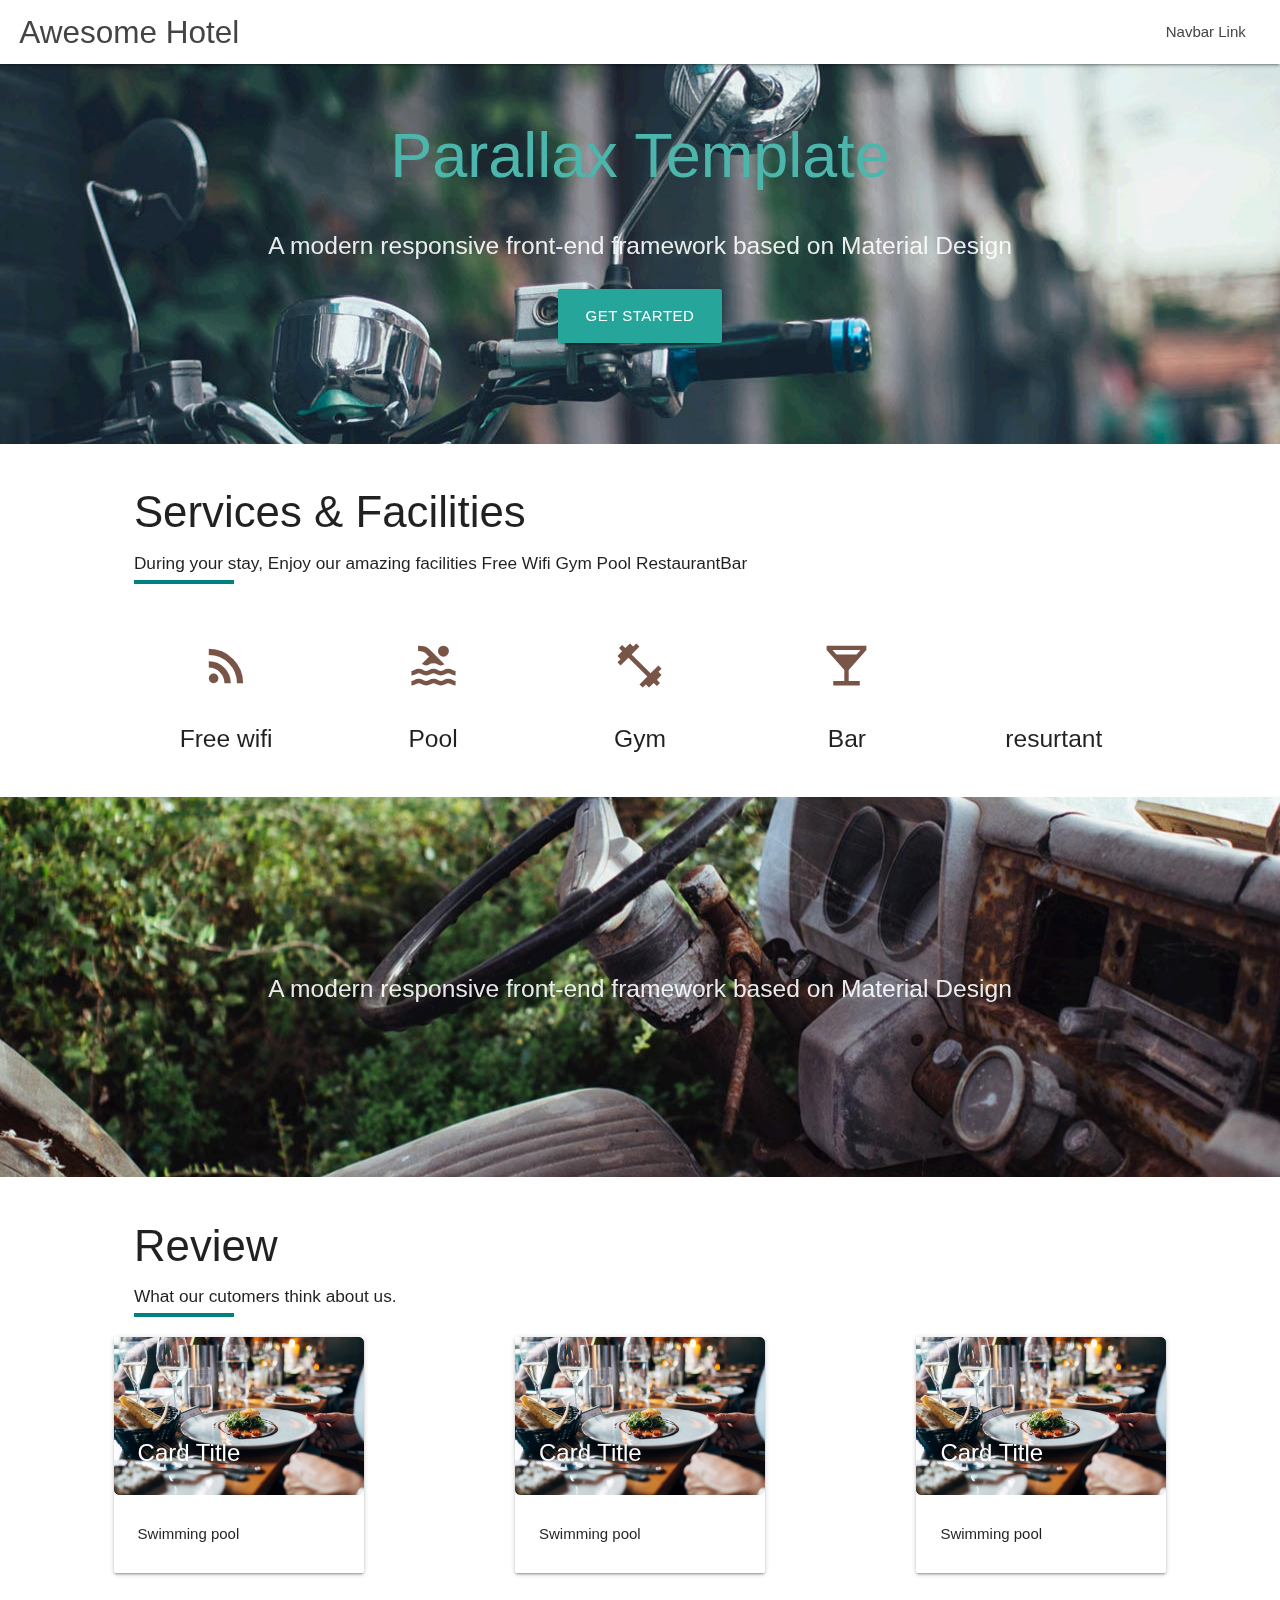
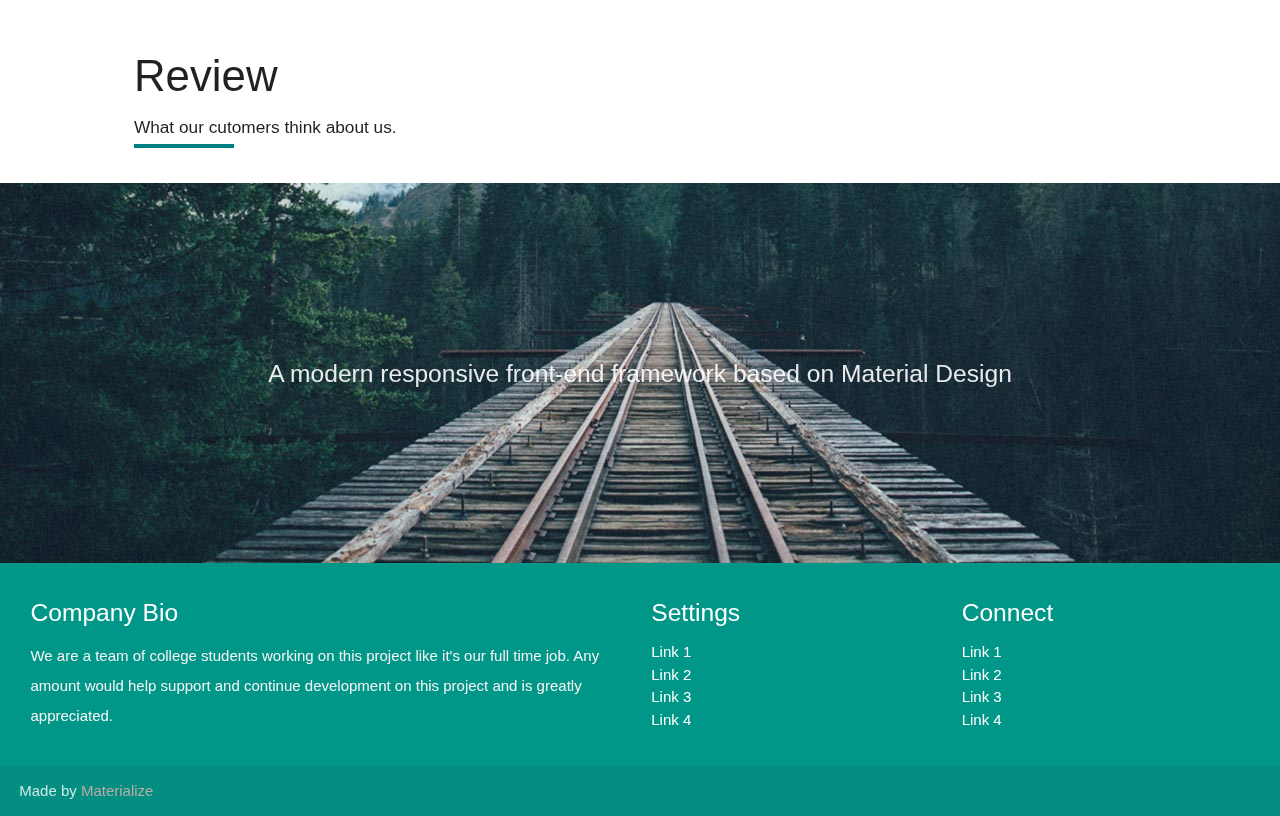
==== home.html @ dd750d25 "add files" ====
<!DOCTYPE html>
<html lang="en">
<head>
  <meta http-equiv="Content-Type" content="text/html; charset=UTF-8"/>
  <meta name="viewport" content="width=device-width, initial-scale=1"/>
  <title>Parallax Template - Materialize</title>

  <!-- CSS  -->
  <link href="https://fonts.googleapis.com/icon?family=Material+Icons" rel="stylesheet">
  <link href="css/materialize.css" type="text/css" rel="stylesheet" media="screen,projection"/>
  <link href="css/style.css" type="text/css" rel="stylesheet" media="screen,projection"/>
  <style media="screen">
    .container{
      width:97% !important;
    }
    .card{
      width:250px !important;
      margin:0px auto !important;
    }
  </style>

</head>
<body>

  <nav class="white" role="navigation">
    <div class="nav-wrapper container">
      <a id="logo-container" href="#" class="brand-logo">Awesome Hotel</a>
      <ul class="right hide-on-med-and-down">
        <li><a href="#">Navbar Link</a></li>
      </ul>

      <ul id="nav-mobile" class="sidenav">
        <li><a href="#">Navbar Link</a></li>
        <li><a href="#">home</a></li>
                    <li><a href="#">rooms</a></li>
                    <li><a href="#">services</a></li>
                    <li><a href="#">about us</a></li>
                    <li><a href="#">contact us</a></li>
                    <li><a href="#">blogs</a></li>
      </ul>
      <a href="#" data-target="nav-mobile" class="sidenav-trigger"><i class="material-icons">menu</i></a>
    </div>
  </nav>


  <div id="index-banner" class="parallax-container">
    <div class="section no-pad-bot">
      <div class="container">
        <br><br>
        <h1 class="header center teal-text text-lighten-2">Parallax Template</h1>
        <div class="row center">
          <h5 class="header col s12 light">A modern responsive front-end framework based on Material Design</h5>
        </div>
        <div class="row center">
          <a href="http://materializecss.com/getting-started.html" id="download-button" class="btn-large waves-effect waves-light teal lighten-1">Get Started</a>
        </div>
        <br><br>

      </div>
    </div>
    <div class="parallax"><img src="background1.jpg" alt="Unsplashed background img 1"></div>
  </div>


  <div class="container">
    <div class="section">
      <div class="row">
        <div class="col s1"></div>
        <div class="col s10">
          <h3>Services & Facilities</h3>
          <h6>During your stay, Enjoy our amazing facilities Free Wifi Gym Pool RestaurantBar</h6>
          <div class="" style="width:100px;border:2px solid teal;"></div>
        </div>
      </div>
      <!--   Icon Section   -->
      <div class="row">
        <div class="col s12 m1"></div>
        <div class="col s6 m2">
          <div class="icon-block">
            <h2 class="center brown-text"><i class="material-icons">rss_feed</i></h2>
            <h5 class="center">Free wifi</h5>

          </div>
        </div>

        <div class="col s6 m2">
          <div class="icon-block">
            <h2 class="center brown-text"><i class="material-icons">pool</i></h2>
            <h5 class="center">Pool</h5>

          </div>
        </div>

        <div class="col s6 m2">
          <div class="icon-block">
            <h2 class="center brown-text"><i class="material-icons">fitness_center</i></h2>
            <h5 class="center">Gym</h5>

          </div>
        </div>

        <div class="col s6 m2">
          <div class="icon-block">
            <h2 class="center brown-text"><i class="material-icons">local_bar</i></h2>
            <h5 class="center">Bar</h5>

          </div>
        </div>

        <div class="col s12 m2">
          <div class="icon-block">
            <h2 class="center brown-text"><i class="material-icons">fastfood</i></h2>
            <h5 class="center">resurtant</h5>

          </div>
        </div>

    </div>
  </div>
  </div>


  <div class="parallax-container valign-wrapper">
    <div class="section no-pad-bot">
      <div class="container">
        <div class="row center">
          <h5 class="header col s12 light">A modern responsive front-end framework based on Material Design</h5>
        </div>
      </div>
    </div>
    <div class="parallax"><img src="background2.jpg" alt="Unsplashed background img 2"></div>
  </div>

  <div class="container">
    <div class="section">
      <div class="row">
        <div class="col s1"></div>
        <div class="col s10">
          <h3>Review</h3>
          <h6>What our cutomers think about us.</h6>
          <div class="" style="width:100px;border:2px solid teal;"></div>
        </div>
      </div>
      <div class="row container">
        <div class="col s12 m4">
          <div class="card">
            <div class="card-image">
              <img src="Rectangle 44 (1).png">
              <span class="card-title">Card Title</span>
            </div>
            <div class="card-content">
              <p>Swimming pool</p>
            </div>

          </div>
        </div>
        <div class="col s12 m4">
          <div class="card">
            <div class="card-image">
              <img src="Rectangle 44 (1).png">
              <span class="card-title">Card Title</span>
            </div>
            <div class="card-content">
              <p>Swimming pool</p>
            </div>

          </div>
        </div>
        <div class="col s12 m4">
          <div class="card">
            <div class="card-image">
              <img src="Rectangle 44 (1).png">
              <span class="card-title">Card Title</span>
            </div>
            <div class="card-content">
              <p>Swimming pool</p>
            </div>

          </div>
        </div>
      </div>

    </div>
  </div>

  <div class="container">
    <div class="section">
      <div class="row">
        <div class="col s1"></div>
        <div class="col s10">
          <h3>Review</h3>
          <h6>What our cutomers think about us.</h6>
          <div class="" style="width:100px;border:2px solid teal;"></div>
        </div>
      </div>


    </div>
  </div>


  <div class="parallax-container valign-wrapper">
    <div class="section no-pad-bot">
      <div class="container">
        <div class="row center">
          <h5 class="header col s12 light">A modern responsive front-end framework based on Material Design</h5>
        </div>
      </div>
    </div>
    <div class="parallax"><img src="background3.jpg" alt="Unsplashed background img 3"></div>
  </div>

  <footer class="page-footer teal">
    <div class="container"  >
      <div class="row">
        <div class="col l6 s12">
          <h5 class="white-text">Company Bio</h5>
          <p class="grey-text text-lighten-4">We are a team of college students working on this project like it's our full time job. Any amount would help support and continue development on this project and is greatly appreciated.</p>


        </div>
        <div class="col l3 s12">
          <h5 class="white-text">Settings</h5>
          <ul>
            <li><a class="white-text" href="#!">Link 1</a></li>
            <li><a class="white-text" href="#!">Link 2</a></li>
            <li><a class="white-text" href="#!">Link 3</a></li>
            <li><a class="white-text" href="#!">Link 4</a></li>
          </ul>
        </div>
        <div class="col l3 s12">
          <h5 class="white-text">Connect</h5>
          <ul>
            <li><a class="white-text" href="#!">Link 1</a></li>
            <li><a class="white-text" href="#!">Link 2</a></li>
            <li><a class="white-text" href="#!">Link 3</a></li>
            <li><a class="white-text" href="#!">Link 4</a></li>
          </ul>
        </div>
      </div>
    </div>
    <div class="footer-copyright">
      <div class="container">
      Made by <a class="brown-text text-lighten-3" href="http://materializecss.com">Materialize</a>
      </div>
    </div>
  </footer>


  <!--  Scripts-->
  <script src="https://code.jquery.com/jquery-2.1.1.min.js"></script>
  <script src="js/materialize.js"></script>
  <script src="js/init.js"></script>

  </body>
</html>
---- css/style.css ----
/* Custom Stylesheet */
/**
 * Use this file to override Materialize files so you can update
 * the core Materialize files in the future
 *
 * Made By MaterializeCSS.com
 */
/*!
 * Font Awesome Free 5.13.0 by @fontawesome - https://fontawesome.com
 * License - https://fontawesome.com/license/free (Icons: CC BY 4.0, Fonts: SIL OFL 1.1, Code: MIT License)
 */
 .clearFloat {
  margin: auto;
  max-width: 800px;
}
.header-img {
  margin: auto;
  max-width: 600px;
}


.fa,
.fas,
.far,
.fal,
.fad,
.fab {
  -moz-osx-font-smoothing: grayscale;
  -webkit-font-smoothing: antialiased;
  display: inline-block;
  font-style: normal;
  font-variant: normal;
  text-rendering: auto;
  line-height: 1; }

.fa-lg {
  font-size: 1.33333em;
  line-height: 0.75em;
  vertical-align: -.0667em; }

.fa-xs {
  font-size: .75em; }

.fa-sm {
  font-size: .875em; }

.fa-1x {
  font-size: 1em; }

.fa-2x {
  font-size: 2em; }

.fa-3x {
  font-size: 3em; }

.fa-4x {
  font-size: 4em; }

.fa-5x {
  font-size: 5em; }

.fa-6x {
  font-size: 6em; }

.fa-7x {
  font-size: 7em; }

.fa-8x {
  font-size: 8em; }

.fa-9x {
  font-size: 9em; }

.fa-10x {
  font-size: 10em; }

.fa-fw {
  text-align: center;
  width: 1.25em; }

.fa-ul {
  list-style-type: none;
  margin-left: 2.5em;
  padding-left: 0; }
  .fa-ul > li {
    position: relative; }

.fa-li {
  left: -2em;
  position: absolute;
  text-align: center;
  width: 2em;
  line-height: inherit; }

.fa-border {
  border: solid 0.08em #eee;
  border-radius: .1em;
  padding: .2em .25em .15em; }

.fa-pull-left {
  float: left; }

.fa-pull-right {
  float: right; }

.fa.fa-pull-left,
.fas.fa-pull-left,
.far.fa-pull-left,
.fal.fa-pull-left,
.fab.fa-pull-left {
  margin-right: .3em; }

.fa.fa-pull-right,
.fas.fa-pull-right,
.far.fa-pull-right,
.fal.fa-pull-right,
.fab.fa-pull-right {
  margin-left: .3em; }

.fa-spin {
  -webkit-animation: fa-spin 2s infinite linear;
          animation: fa-spin 2s infinite linear; }

.fa-pulse {
  -webkit-animation: fa-spin 1s infinite steps(8);
          animation: fa-spin 1s infinite steps(8); }

@-webkit-keyframes fa-spin {
  0% {
    -webkit-transform: rotate(0deg);
            transform: rotate(0deg); }
  100% {
    -webkit-transform: rotate(360deg);
            transform: rotate(360deg); } }

@keyframes fa-spin {
  0% {
    -webkit-transform: rotate(0deg);
            transform: rotate(0deg); }
  100% {
    -webkit-transform: rotate(360deg);
            transform: rotate(360deg); } }

.fa-rotate-90 {
  -ms-filter: "progid:DXImageTransform.Microsoft.BasicImage(rotation=1)";
  -webkit-transform: rotate(90deg);
          transform: rotate(90deg); }

.fa-rotate-180 {
  -ms-filter: "progid:DXImageTransform.Microsoft.BasicImage(rotation=2)";
  -webkit-transform: rotate(180deg);
          transform: rotate(180deg); }

.fa-rotate-270 {
  -ms-filter: "progid:DXImageTransform.Microsoft.BasicImage(rotation=3)";
  -webkit-transform: rotate(270deg);
          transform: rotate(270deg); }

.fa-flip-horizontal {
  -ms-filter: "progid:DXImageTransform.Microsoft.BasicImage(rotation=0, mirror=1)";
  -webkit-transform: scale(-1, 1);
          transform: scale(-1, 1); }

.fa-flip-vertical {
  -ms-filter: "progid:DXImageTransform.Microsoft.BasicImage(rotation=2, mirror=1)";
  -webkit-transform: scale(1, -1);
          transform: scale(1, -1); }

.fa-flip-both, .fa-flip-horizontal.fa-flip-vertical {
  -ms-filter: "progid:DXImageTransform.Microsoft.BasicImage(rotation=2, mirror=1)";
  -webkit-transform: scale(-1, -1);
          transform: scale(-1, -1); }

:root .fa-rotate-90,
:root .fa-rotate-180,
:root .fa-rotate-270,
:root .fa-flip-horizontal,
:root .fa-flip-vertical,
:root .fa-flip-both {
  -webkit-filter: none;
          filter: none; }

.fa-stack {
  display: inline-block;
  height: 2em;
  line-height: 2em;
  position: relative;
  vertical-align: middle;
  width: 2.5em; }

.fa-stack-1x,
.fa-stack-2x {
  left: 0;
  position: absolute;
  text-align: center;
  width: 100%; }

.fa-stack-1x {
  line-height: inherit; }

.fa-stack-2x {
  font-size: 2em; }

.fa-inverse {
  color: #fff; }

/* Font Awesome uses the Unicode Private Use Area (PUA) to ensure screen
readers do not read off random characters that represent icons */
.fa-500px:before {
  content: "\f26e"; }

.fa-accessible-icon:before {
  content: "\f368"; }

.fa-accusoft:before {
  content: "\f369"; }

.fa-acquisitions-incorporated:before {
  content: "\f6af"; }

.fa-ad:before {
  content: "\f641"; }

.fa-address-book:before {
  content: "\f2b9"; }

.fa-address-card:before {
  content: "\f2bb"; }

.fa-adjust:before {
  content: "\f042"; }

.fa-adn:before {
  content: "\f170"; }

.fa-adobe:before {
  content: "\f778"; }

.fa-adversal:before {
  content: "\f36a"; }

.fa-affiliatetheme:before {
  content: "\f36b"; }

.fa-air-freshener:before {
  content: "\f5d0"; }

.fa-airbnb:before {
  content: "\f834"; }

.fa-algolia:before {
  content: "\f36c"; }

.fa-align-center:before {
  content: "\f037"; }

.fa-align-justify:before {
  content: "\f039"; }

.fa-align-left:before {
  content: "\f036"; }

.fa-align-right:before {
  content: "\f038"; }

.fa-alipay:before {
  content: "\f642"; }

.fa-allergies:before {
  content: "\f461"; }

.fa-amazon:before {
  content: "\f270"; }

.fa-amazon-pay:before {
  content: "\f42c"; }

.fa-ambulance:before {
  content: "\f0f9"; }

.fa-american-sign-language-interpreting:before {
  content: "\f2a3"; }

.fa-amilia:before {
  content: "\f36d"; }

.fa-anchor:before {
  content: "\f13d"; }

.fa-android:before {
  content: "\f17b"; }

.fa-angellist:before {
  content: "\f209"; }

.fa-angle-double-down:before {
  content: "\f103"; }

.fa-angle-double-left:before {
  content: "\f100"; }

.fa-angle-double-right:before {
  content: "\f101"; }

.fa-angle-double-up:before {
  content: "\f102"; }

.fa-angle-down:before {
  content: "\f107"; }

.fa-angle-left:before {
  content: "\f104"; }

.fa-angle-right:before {
  content: "\f105"; }

.fa-angle-up:before {
  content: "\f106"; }

.fa-angry:before {
  content: "\f556"; }

.fa-angrycreative:before {
  content: "\f36e"; }

.fa-angular:before {
  content: "\f420"; }

.fa-ankh:before {
  content: "\f644"; }

.fa-app-store:before {
  content: "\f36f"; }

.fa-app-store-ios:before {
  content: "\f370"; }

.fa-apper:before {
  content: "\f371"; }

.fa-apple:before {
  content: "\f179"; }

.fa-apple-alt:before {
  content: "\f5d1"; }

.fa-apple-pay:before {
  content: "\f415"; }

.fa-archive:before {
  content: "\f187"; }

.fa-archway:before {
  content: "\f557"; }

.fa-arrow-alt-circle-down:before {
  content: "\f358"; }

.fa-arrow-alt-circle-left:before {
  content: "\f359"; }

.fa-arrow-alt-circle-right:before {
  content: "\f35a"; }

.fa-arrow-alt-circle-up:before {
  content: "\f35b"; }

.fa-arrow-circle-down:before {
  content: "\f0ab"; }

.fa-arrow-circle-left:before {
  content: "\f0a8"; }

.fa-arrow-circle-right:before {
  content: "\f0a9"; }

.fa-arrow-circle-up:before {
  content: "\f0aa"; }

.fa-arrow-down:before {
  content: "\f063"; }

.fa-arrow-left:before {
  content: "\f060"; }

.fa-arrow-right:before {
  content: "\f061"; }

.fa-arrow-up:before {
  content: "\f062"; }

.fa-arrows-alt:before {
  content: "\f0b2"; }

.fa-arrows-alt-h:before {
  content: "\f337"; }

.fa-arrows-alt-v:before {
  content: "\f338"; }

.fa-artstation:before {
  content: "\f77a"; }

.fa-assistive-listening-systems:before {
  content: "\f2a2"; }

.fa-asterisk:before {
  content: "\f069"; }

.fa-asymmetrik:before {
  content: "\f372"; }

.fa-at:before {
  content: "\f1fa"; }

.fa-atlas:before {
  content: "\f558"; }

.fa-atlassian:before {
  content: "\f77b"; }

.fa-atom:before {
  content: "\f5d2"; }

.fa-audible:before {
  content: "\f373"; }

.fa-audio-description:before {
  content: "\f29e"; }

.fa-autoprefixer:before {
  content: "\f41c"; }

.fa-avianex:before {
  content: "\f374"; }

.fa-aviato:before {
  content: "\f421"; }

.fa-award:before {
  content: "\f559"; }

.fa-aws:before {
  content: "\f375"; }

.fa-baby:before {
  content: "\f77c"; }

.fa-baby-carriage:before {
  content: "\f77d"; }

.fa-backspace:before {
  content: "\f55a"; }

.fa-backward:before {
  content: "\f04a"; }

.fa-bacon:before {
  content: "\f7e5"; }

.fa-bahai:before {
  content: "\f666"; }

.fa-balance-scale:before {
  content: "\f24e"; }

.fa-balance-scale-left:before {
  content: "\f515"; }

.fa-balance-scale-right:before {
  content: "\f516"; }

.fa-ban:before {
  content: "\f05e"; }

.fa-band-aid:before {
  content: "\f462"; }

.fa-bandcamp:before {
  content: "\f2d5"; }

.fa-barcode:before {
  content: "\f02a"; }

.fa-bars:before {
  content: "\f0c9"; }

.fa-baseball-ball:before {
  content: "\f433"; }

.fa-basketball-ball:before {
  content: "\f434"; }

.fa-bath:before {
  content: "\f2cd"; }

.fa-battery-empty:before {
  content: "\f244"; }

.fa-battery-full:before {
  content: "\f240"; }

.fa-battery-half:before {
  content: "\f242"; }

.fa-battery-quarter:before {
  content: "\f243"; }

.fa-battery-three-quarters:before {
  content: "\f241"; }

.fa-battle-net:before {
  content: "\f835"; }

.fa-bed:before {
  content: "\f236"; }

.fa-beer:before {
  content: "\f0fc"; }

.fa-behance:before {
  content: "\f1b4"; }

.fa-behance-square:before {
  content: "\f1b5"; }

.fa-bell:before {
  content: "\f0f3"; }

.fa-bell-slash:before {
  content: "\f1f6"; }

.fa-bezier-curve:before {
  content: "\f55b"; }

.fa-bible:before {
  content: "\f647"; }

.fa-bicycle:before {
  content: "\f206"; }

.fa-biking:before {
  content: "\f84a"; }

.fa-bimobject:before {
  content: "\f378"; }

.fa-binoculars:before {
  content: "\f1e5"; }

.fa-biohazard:before {
  content: "\f780"; }

.fa-birthday-cake:before {
  content: "\f1fd"; }

.fa-bitbucket:before {
  content: "\f171"; }

.fa-bitcoin:before {
  content: "\f379"; }

.fa-bity:before {
  content: "\f37a"; }

.fa-black-tie:before {
  content: "\f27e"; }

.fa-blackberry:before {
  content: "\f37b"; }

.fa-blender:before {
  content: "\f517"; }

.fa-blender-phone:before {
  content: "\f6b6"; }

.fa-blind:before {
  content: "\f29d"; }

.fa-blog:before {
  content: "\f781"; }

.fa-blogger:before {
  content: "\f37c"; }

.fa-blogger-b:before {
  content: "\f37d"; }

.fa-bluetooth:before {
  content: "\f293"; }

.fa-bluetooth-b:before {
  content: "\f294"; }

.fa-bold:before {
  content: "\f032"; }

.fa-bolt:before {
  content: "\f0e7"; }

.fa-bomb:before {
  content: "\f1e2"; }

.fa-bone:before {
  content: "\f5d7"; }

.fa-bong:before {
  content: "\f55c"; }

.fa-book:before {
  content: "\f02d"; }

.fa-book-dead:before {
  content: "\f6b7"; }

.fa-book-medical:before {
  content: "\f7e6"; }

.fa-book-open:before {
  content: "\f518"; }

.fa-book-reader:before {
  content: "\f5da"; }

.fa-bookmark:before {
  content: "\f02e"; }

.fa-bootstrap:before {
  content: "\f836"; }

.fa-border-all:before {
  content: "\f84c"; }

.fa-border-none:before {
  content: "\f850"; }

.fa-border-style:before {
  content: "\f853"; }

.fa-bowling-ball:before {
  content: "\f436"; }

.fa-box:before {
  content: "\f466"; }

.fa-box-open:before {
  content: "\f49e"; }

.fa-box-tissue:before {
  content: "\f95b"; }

.fa-boxes:before {
  content: "\f468"; }

.fa-braille:before {
  content: "\f2a1"; }

.fa-brain:before {
  content: "\f5dc"; }

.fa-bread-slice:before {
  content: "\f7ec"; }

.fa-briefcase:before {
  content: "\f0b1"; }

.fa-briefcase-medical:before {
  content: "\f469"; }

.fa-broadcast-tower:before {
  content: "\f519"; }

.fa-broom:before {
  content: "\f51a"; }

.fa-brush:before {
  content: "\f55d"; }

.fa-btc:before {
  content: "\f15a"; }

.fa-buffer:before {
  content: "\f837"; }

.fa-bug:before {
  content: "\f188"; }

.fa-building:before {
  content: "\f1ad"; }

.fa-bullhorn:before {
  content: "\f0a1"; }

.fa-bullseye:before {
  content: "\f140"; }

.fa-burn:before {
  content: "\f46a"; }

.fa-buromobelexperte:before {
  content: "\f37f"; }

.fa-bus:before {
  content: "\f207"; }

.fa-bus-alt:before {
  content: "\f55e"; }

.fa-business-time:before {
  content: "\f64a"; }

.fa-buy-n-large:before {
  content: "\f8a6"; }

.fa-buysellads:before {
  content: "\f20d"; }

.fa-calculator:before {
  content: "\f1ec"; }

.fa-calendar:before {
  content: "\f133"; }

.fa-calendar-alt:before {
  content: "\f073"; }

.fa-calendar-check:before {
  content: "\f274"; }

.fa-calendar-day:before {
  content: "\f783"; }

.fa-calendar-minus:before {
  content: "\f272"; }

.fa-calendar-plus:before {
  content: "\f271"; }

.fa-calendar-times:before {
  content: "\f273"; }

.fa-calendar-week:before {
  content: "\f784"; }

.fa-camera:before {
  content: "\f030"; }

.fa-camera-retro:before {
  content: "\f083"; }

.fa-campground:before {
  content: "\f6bb"; }

.fa-canadian-maple-leaf:before {
  content: "\f785"; }

.fa-candy-cane:before {
  content: "\f786"; }

.fa-cannabis:before {
  content: "\f55f"; }

.fa-capsules:before {
  content: "\f46b"; }

.fa-car:before {
  content: "\f1b9"; }

.fa-car-alt:before {
  content: "\f5de"; }

.fa-car-battery:before {
  content: "\f5df"; }

.fa-car-crash:before {
  content: "\f5e1"; }

.fa-car-side:before {
  content: "\f5e4"; }

.fa-caravan:before {
  content: "\f8ff"; }

.fa-caret-down:before {
  content: "\f0d7"; }

.fa-caret-left:before {
  content: "\f0d9"; }

.fa-caret-right:before {
  content: "\f0da"; }

.fa-caret-square-down:before {
  content: "\f150"; }

.fa-caret-square-left:before {
  content: "\f191"; }

.fa-caret-square-right:before {
  content: "\f152"; }

.fa-caret-square-up:before {
  content: "\f151"; }

.fa-caret-up:before {
  content: "\f0d8"; }

.fa-carrot:before {
  content: "\f787"; }

.fa-cart-arrow-down:before {
  content: "\f218"; }

.fa-cart-plus:before {
  content: "\f217"; }

.fa-cash-register:before {
  content: "\f788"; }

.fa-cat:before {
  content: "\f6be"; }

.fa-cc-amazon-pay:before {
  content: "\f42d"; }

.fa-cc-amex:before {
  content: "\f1f3"; }

.fa-cc-apple-pay:before {
  content: "\f416"; }

.fa-cc-diners-club:before {
  content: "\f24c"; }

.fa-cc-discover:before {
  content: "\f1f2"; }

.fa-cc-jcb:before {
  content: "\f24b"; }

.fa-cc-mastercard:before {
  content: "\f1f1"; }

.fa-cc-paypal:before {
  content: "\f1f4"; }

.fa-cc-stripe:before {
  content: "\f1f5"; }

.fa-cc-visa:before {
  content: "\f1f0"; }

.fa-centercode:before {
  content: "\f380"; }

.fa-centos:before {
  content: "\f789"; }

.fa-certificate:before {
  content: "\f0a3"; }

.fa-chair:before {
  content: "\f6c0"; }

.fa-chalkboard:before {
  content: "\f51b"; }

.fa-chalkboard-teacher:before {
  content: "\f51c"; }

.fa-charging-station:before {
  content: "\f5e7"; }

.fa-chart-area:before {
  content: "\f1fe"; }

.fa-chart-bar:before {
  content: "\f080"; }

.fa-chart-line:before {
  content: "\f201"; }

.fa-chart-pie:before {
  content: "\f200"; }

.fa-check:before {
  content: "\f00c"; }

.fa-check-circle:before {
  content: "\f058"; }

.fa-check-double:before {
  content: "\f560"; }

.fa-check-square:before {
  content: "\f14a"; }

.fa-cheese:before {
  content: "\f7ef"; }

.fa-chess:before {
  content: "\f439"; }

.fa-chess-bishop:before {
  content: "\f43a"; }

.fa-chess-board:before {
  content: "\f43c"; }

.fa-chess-king:before {
  content: "\f43f"; }

.fa-chess-knight:before {
  content: "\f441"; }

.fa-chess-pawn:before {
  content: "\f443"; }

.fa-chess-queen:before {
  content: "\f445"; }

.fa-chess-rook:before {
  content: "\f447"; }

.fa-chevron-circle-down:before {
  content: "\f13a"; }

.fa-chevron-circle-left:before {
  content: "\f137"; }

.fa-chevron-circle-right:before {
  content: "\f138"; }

.fa-chevron-circle-up:before {
  content: "\f139"; }

.fa-chevron-down:before {
  content: "\f078"; }

.fa-chevron-left:before {
  content: "\f053"; }

.fa-chevron-right:before {
  content: "\f054"; }

.fa-chevron-up:before {
  content: "\f077"; }

.fa-child:before {
  content: "\f1ae"; }

.fa-chrome:before {
  content: "\f268"; }

.fa-chromecast:before {
  content: "\f838"; }

.fa-church:before {
  content: "\f51d"; }

.fa-circle:before {
  content: "\f111"; }

.fa-circle-notch:before {
  content: "\f1ce"; }

.fa-city:before {
  content: "\f64f"; }

.fa-clinic-medical:before {
  content: "\f7f2"; }

.fa-clipboard:before {
  content: "\f328"; }

.fa-clipboard-check:before {
  content: "\f46c"; }

.fa-clipboard-list:before {
  content: "\f46d"; }

.fa-clock:before {
  content: "\f017"; }

.fa-clone:before {
  content: "\f24d"; }

.fa-closed-captioning:before {
  content: "\f20a"; }

.fa-cloud:before {
  content: "\f0c2"; }

.fa-cloud-download-alt:before {
  content: "\f381"; }

.fa-cloud-meatball:before {
  content: "\f73b"; }

.fa-cloud-moon:before {
  content: "\f6c3"; }

.fa-cloud-moon-rain:before {
  content: "\f73c"; }

.fa-cloud-rain:before {
  content: "\f73d"; }

.fa-cloud-showers-heavy:before {
  content: "\f740"; }

.fa-cloud-sun:before {
  content: "\f6c4"; }

.fa-cloud-sun-rain:before {
  content: "\f743"; }

.fa-cloud-upload-alt:before {
  content: "\f382"; }

.fa-cloudscale:before {
  content: "\f383"; }

.fa-cloudsmith:before {
  content: "\f384"; }

.fa-cloudversify:before {
  content: "\f385"; }

.fa-cocktail:before {
  content: "\f561"; }

.fa-code:before {
  content: "\f121"; }

.fa-code-branch:before {
  content: "\f126"; }

.fa-codepen:before {
  content: "\f1cb"; }

.fa-codiepie:before {
  content: "\f284"; }

.fa-coffee:before {
  content: "\f0f4"; }

.fa-cog:before {
  content: "\f013"; }

.fa-cogs:before {
  content: "\f085"; }

.fa-coins:before {
  content: "\f51e"; }

.fa-columns:before {
  content: "\f0db"; }

.fa-comment:before {
  content: "\f075"; }

.fa-comment-alt:before {
  content: "\f27a"; }

.fa-comment-dollar:before {
  content: "\f651"; }

.fa-comment-dots:before {
  content: "\f4ad"; }

.fa-comment-medical:before {
  content: "\f7f5"; }

.fa-comment-slash:before {
  content: "\f4b3"; }

.fa-comments:before {
  content: "\f086"; }

.fa-comments-dollar:before {
  content: "\f653"; }

.fa-compact-disc:before {
  content: "\f51f"; }

.fa-compass:before {
  content: "\f14e"; }

.fa-compress:before {
  content: "\f066"; }

.fa-compress-alt:before {
  content: "\f422"; }

.fa-compress-arrows-alt:before {
  content: "\f78c"; }

.fa-concierge-bell:before {
  content: "\f562"; }

.fa-confluence:before {
  content: "\f78d"; }

.fa-connectdevelop:before {
  content: "\f20e"; }

.fa-contao:before {
  content: "\f26d"; }

.fa-cookie:before {
  content: "\f563"; }

.fa-cookie-bite:before {
  content: "\f564"; }

.fa-copy:before {
  content: "\f0c5"; }

.fa-copyright:before {
  content: "\f1f9"; }

.fa-cotton-bureau:before {
  content: "\f89e"; }

.fa-couch:before {
  content: "\f4b8"; }

.fa-cpanel:before {
  content: "\f388"; }

.fa-creative-commons:before {
  content: "\f25e"; }

.fa-creative-commons-by:before {
  content: "\f4e7"; }

.fa-creative-commons-nc:before {
  content: "\f4e8"; }

.fa-creative-commons-nc-eu:before {
  content: "\f4e9"; }

.fa-creative-commons-nc-jp:before {
  content: "\f4ea"; }

.fa-creative-commons-nd:before {
  content: "\f4eb"; }

.fa-creative-commons-pd:before {
  content: "\f4ec"; }

.fa-creative-commons-pd-alt:before {
  content: "\f4ed"; }

.fa-creative-commons-remix:before {
  content: "\f4ee"; }

.fa-creative-commons-sa:before {
  content: "\f4ef"; }

.fa-creative-commons-sampling:before {
  content: "\f4f0"; }

.fa-creative-commons-sampling-plus:before {
  content: "\f4f1"; }

.fa-creative-commons-share:before {
  content: "\f4f2"; }

.fa-creative-commons-zero:before {
  content: "\f4f3"; }

.fa-credit-card:before {
  content: "\f09d"; }

.fa-critical-role:before {
  content: "\f6c9"; }

.fa-crop:before {
  content: "\f125"; }

.fa-crop-alt:before {
  content: "\f565"; }

.fa-cross:before {
  content: "\f654"; }

.fa-crosshairs:before {
  content: "\f05b"; }

.fa-crow:before {
  content: "\f520"; }

.fa-crown:before {
  content: "\f521"; }

.fa-crutch:before {
  content: "\f7f7"; }

.fa-css3:before {
  content: "\f13c"; }

.fa-css3-alt:before {
  content: "\f38b"; }

.fa-cube:before {
  content: "\f1b2"; }

.fa-cubes:before {
  content: "\f1b3"; }

.fa-cut:before {
  content: "\f0c4"; }

.fa-cuttlefish:before {
  content: "\f38c"; }

.fa-d-and-d:before {
  content: "\f38d"; }

.fa-d-and-d-beyond:before {
  content: "\f6ca"; }

.fa-dailymotion:before {
  content: "\f952"; }

.fa-dashcube:before {
  content: "\f210"; }

.fa-database:before {
  content: "\f1c0"; }

.fa-deaf:before {
  content: "\f2a4"; }

.fa-delicious:before {
  content: "\f1a5"; }

.fa-democrat:before {
  content: "\f747"; }

.fa-deploydog:before {
  content: "\f38e"; }

.fa-deskpro:before {
  content: "\f38f"; }

.fa-desktop:before {
  content: "\f108"; }

.fa-dev:before {
  content: "\f6cc"; }

.fa-deviantart:before {
  content: "\f1bd"; }

.fa-dharmachakra:before {
  content: "\f655"; }

.fa-dhl:before {
  content: "\f790"; }

.fa-diagnoses:before {
  content: "\f470"; }

.fa-diaspora:before {
  content: "\f791"; }

.fa-dice:before {
  content: "\f522"; }

.fa-dice-d20:before {
  content: "\f6cf"; }

.fa-dice-d6:before {
  content: "\f6d1"; }

.fa-dice-five:before {
  content: "\f523"; }

.fa-dice-four:before {
  content: "\f524"; }

.fa-dice-one:before {
  content: "\f525"; }

.fa-dice-six:before {
  content: "\f526"; }

.fa-dice-three:before {
  content: "\f527"; }

.fa-dice-two:before {
  content: "\f528"; }

.fa-digg:before {
  content: "\f1a6"; }

.fa-digital-ocean:before {
  content: "\f391"; }

.fa-digital-tachograph:before {
  content: "\f566"; }

.fa-directions:before {
  content: "\f5eb"; }

.fa-discord:before {
  content: "\f392"; }

.fa-discourse:before {
  content: "\f393"; }

.fa-disease:before {
  content: "\f7fa"; }

.fa-divide:before {
  content: "\f529"; }

.fa-dizzy:before {
  content: "\f567"; }

.fa-dna:before {
  content: "\f471"; }

.fa-dochub:before {
  content: "\f394"; }

.fa-docker:before {
  content: "\f395"; }

.fa-dog:before {
  content: "\f6d3"; }

.fa-dollar-sign:before {
  content: "\f155"; }

.fa-dolly:before {
  content: "\f472"; }

.fa-dolly-flatbed:before {
  content: "\f474"; }

.fa-donate:before {
  content: "\f4b9"; }

.fa-door-closed:before {
  content: "\f52a"; }

.fa-door-open:before {
  content: "\f52b"; }

.fa-dot-circle:before {
  content: "\f192"; }

.fa-dove:before {
  content: "\f4ba"; }

.fa-download:before {
  content: "\f019"; }

.fa-draft2digital:before {
  content: "\f396"; }

.fa-drafting-compass:before {
  content: "\f568"; }

.fa-dragon:before {
  content: "\f6d5"; }

.fa-draw-polygon:before {
  content: "\f5ee"; }

.fa-dribbble:before {
  content: "\f17d"; }

.fa-dribbble-square:before {
  content: "\f397"; }

.fa-dropbox:before {
  content: "\f16b"; }

.fa-drum:before {
  content: "\f569"; }

.fa-drum-steelpan:before {
  content: "\f56a"; }

.fa-drumstick-bite:before {
  content: "\f6d7"; }

.fa-drupal:before {
  content: "\f1a9"; }

.fa-dumbbell:before {
  content: "\f44b"; }

.fa-dumpster:before {
  content: "\f793"; }

.fa-dumpster-fire:before {
  content: "\f794"; }

.fa-dungeon:before {
  content: "\f6d9"; }

.fa-dyalog:before {
  content: "\f399"; }

.fa-earlybirds:before {
  content: "\f39a"; }

.fa-ebay:before {
  content: "\f4f4"; }

.fa-edge:before {
  content: "\f282"; }

.fa-edit:before {
  content: "\f044"; }

.fa-egg:before {
  content: "\f7fb"; }

.fa-eject:before {
  content: "\f052"; }

.fa-elementor:before {
  content: "\f430"; }

.fa-ellipsis-h:before {
  content: "\f141"; }

.fa-ellipsis-v:before {
  content: "\f142"; }

.fa-ello:before {
  content: "\f5f1"; }

.fa-ember:before {
  content: "\f423"; }

.fa-empire:before {
  content: "\f1d1"; }

.fa-envelope:before {
  content: "\f0e0"; }

.fa-envelope-open:before {
  content: "\f2b6"; }

.fa-envelope-open-text:before {
  content: "\f658"; }

.fa-envelope-square:before {
  content: "\f199"; }

.fa-envira:before {
  content: "\f299"; }

.fa-equals:before {
  content: "\f52c"; }

.fa-eraser:before {
  content: "\f12d"; }

.fa-erlang:before {
  content: "\f39d"; }

.fa-ethereum:before {
  content: "\f42e"; }

.fa-ethernet:before {
  content: "\f796"; }

.fa-etsy:before {
  content: "\f2d7"; }

.fa-euro-sign:before {
  content: "\f153"; }

.fa-evernote:before {
  content: "\f839"; }

.fa-exchange-alt:before {
  content: "\f362"; }

.fa-exclamation:before {
  content: "\f12a"; }

.fa-exclamation-circle:before {
  content: "\f06a"; }

.fa-exclamation-triangle:before {
  content: "\f071"; }

.fa-expand:before {
  content: "\f065"; }

.fa-expand-alt:before {
  content: "\f424"; }

.fa-expand-arrows-alt:before {
  content: "\f31e"; }

.fa-expeditedssl:before {
  content: "\f23e"; }

.fa-external-link-alt:before {
  content: "\f35d"; }

.fa-external-link-square-alt:before {
  content: "\f360"; }

.fa-eye:before {
  content: "\f06e"; }

.fa-eye-dropper:before {
  content: "\f1fb"; }

.fa-eye-slash:before {
  content: "\f070"; }

.fa-facebook:before {
  content: "\f09a"; }

.fa-facebook-f:before {
  content: "\f39e"; }

.fa-facebook-messenger:before {
  content: "\f39f"; }

.fa-facebook-square:before {
  content: "\f082"; }

.fa-fan:before {
  content: "\f863"; }

.fa-fantasy-flight-games:before {
  content: "\f6dc"; }

.fa-fast-backward:before {
  content: "\f049"; }

.fa-fast-forward:before {
  content: "\f050"; }

.fa-faucet:before {
  content: "\f905"; }

.fa-fax:before {
  content: "\f1ac"; }

.fa-feather:before {
  content: "\f52d"; }

.fa-feather-alt:before {
  content: "\f56b"; }

.fa-fedex:before {
  content: "\f797"; }

.fa-fedora:before {
  content: "\f798"; }

.fa-female:before {
  content: "\f182"; }

.fa-fighter-jet:before {
  content: "\f0fb"; }

.fa-figma:before {
  content: "\f799"; }

.fa-file:before {
  content: "\f15b"; }

.fa-file-alt:before {
  content: "\f15c"; }

.fa-file-archive:before {
  content: "\f1c6"; }

.fa-file-audio:before {
  content: "\f1c7"; }

.fa-file-code:before {
  content: "\f1c9"; }

.fa-file-contract:before {
  content: "\f56c"; }

.fa-file-csv:before {
  content: "\f6dd"; }

.fa-file-download:before {
  content: "\f56d"; }

.fa-file-excel:before {
  content: "\f1c3"; }

.fa-file-export:before {
  content: "\f56e"; }

.fa-file-image:before {
  content: "\f1c5"; }

.fa-file-import:before {
  content: "\f56f"; }

.fa-file-invoice:before {
  content: "\f570"; }

.fa-file-invoice-dollar:before {
  content: "\f571"; }

.fa-file-medical:before {
  content: "\f477"; }

.fa-file-medical-alt:before {
  content: "\f478"; }

.fa-file-pdf:before {
  content: "\f1c1"; }

.fa-file-powerpoint:before {
  content: "\f1c4"; }

.fa-file-prescription:before {
  content: "\f572"; }

.fa-file-signature:before {
  content: "\f573"; }

.fa-file-upload:before {
  content: "\f574"; }

.fa-file-video:before {
  content: "\f1c8"; }

.fa-file-word:before {
  content: "\f1c2"; }

.fa-fill:before {
  content: "\f575"; }

.fa-fill-drip:before {
  content: "\f576"; }

.fa-film:before {
  content: "\f008"; }

.fa-filter:before {
  content: "\f0b0"; }

.fa-fingerprint:before {
  content: "\f577"; }

.fa-fire:before {
  content: "\f06d"; }

.fa-fire-alt:before {
  content: "\f7e4"; }

.fa-fire-extinguisher:before {
  content: "\f134"; }

.fa-firefox:before {
  content: "\f269"; }

.fa-firefox-browser:before {
  content: "\f907"; }

.fa-first-aid:before {
  content: "\f479"; }

.fa-first-order:before {
  content: "\f2b0"; }

.fa-first-order-alt:before {
  content: "\f50a"; }

.fa-firstdraft:before {
  content: "\f3a1"; }

.fa-fish:before {
  content: "\f578"; }

.fa-fist-raised:before {
  content: "\f6de"; }

.fa-flag:before {
  content: "\f024"; }

.fa-flag-checkered:before {
  content: "\f11e"; }

.fa-flag-usa:before {
  content: "\f74d"; }

.fa-flask:before {
  content: "\f0c3"; }

.fa-flickr:before {
  content: "\f16e"; }

.fa-flipboard:before {
  content: "\f44d"; }

.fa-flushed:before {
  content: "\f579"; }

.fa-fly:before {
  content: "\f417"; }

.fa-folder:before {
  content: "\f07b"; }

.fa-folder-minus:before {
  content: "\f65d"; }

.fa-folder-open:before {
  content: "\f07c"; }

.fa-folder-plus:before {
  content: "\f65e"; }

.fa-font:before {
  content: "\f031"; }

.fa-font-awesome:before {
  content: "\f2b4"; }

.fa-font-awesome-alt:before {
  content: "\f35c"; }

.fa-font-awesome-flag:before {
  content: "\f425"; }

.fa-font-awesome-logo-full:before {
  content: "\f4e6"; }

.fa-fonticons:before {
  content: "\f280"; }

.fa-fonticons-fi:before {
  content: "\f3a2"; }

.fa-football-ball:before {
  content: "\f44e"; }

.fa-fort-awesome:before {
  content: "\f286"; }

.fa-fort-awesome-alt:before {
  content: "\f3a3"; }

.fa-forumbee:before {
  content: "\f211"; }

.fa-forward:before {
  content: "\f04e"; }

.fa-foursquare:before {
  content: "\f180"; }

.fa-free-code-camp:before {
  content: "\f2c5"; }

.fa-freebsd:before {
  content: "\f3a4"; }

.fa-frog:before {
  content: "\f52e"; }

.fa-frown:before {
  content: "\f119"; }

.fa-frown-open:before {
  content: "\f57a"; }

.fa-fulcrum:before {
  content: "\f50b"; }

.fa-funnel-dollar:before {
  content: "\f662"; }

.fa-futbol:before {
  content: "\f1e3"; }

.fa-galactic-republic:before {
  content: "\f50c"; }

.fa-galactic-senate:before {
  content: "\f50d"; }

.fa-gamepad:before {
  content: "\f11b"; }

.fa-gas-pump:before {
  content: "\f52f"; }

.fa-gavel:before {
  content: "\f0e3"; }

.fa-gem:before {
  content: "\f3a5"; }

.fa-genderless:before {
  content: "\f22d"; }

.fa-get-pocket:before {
  content: "\f265"; }

.fa-gg:before {
  content: "\f260"; }

.fa-gg-circle:before {
  content: "\f261"; }

.fa-ghost:before {
  content: "\f6e2"; }

.fa-gift:before {
  content: "\f06b"; }

.fa-gifts:before {
  content: "\f79c"; }

.fa-git:before {
  content: "\f1d3"; }

.fa-git-alt:before {
  content: "\f841"; }

.fa-git-square:before {
  content: "\f1d2"; }

.fa-github:before {
  content: "\f09b"; }

.fa-github-alt:before {
  content: "\f113"; }

.fa-github-square:before {
  content: "\f092"; }

.fa-gitkraken:before {
  content: "\f3a6"; }

.fa-gitlab:before {
  content: "\f296"; }

.fa-gitter:before {
  content: "\f426"; }

.fa-glass-cheers:before {
  content: "\f79f"; }

.fa-glass-martini:before {
  content: "\f000"; }

.fa-glass-martini-alt:before {
  content: "\f57b"; }

.fa-glass-whiskey:before {
  content: "\f7a0"; }

.fa-glasses:before {
  content: "\f530"; }

.fa-glide:before {
  content: "\f2a5"; }

.fa-glide-g:before {
  content: "\f2a6"; }

.fa-globe:before {
  content: "\f0ac"; }

.fa-globe-africa:before {
  content: "\f57c"; }

.fa-globe-americas:before {
  content: "\f57d"; }

.fa-globe-asia:before {
  content: "\f57e"; }

.fa-globe-europe:before {
  content: "\f7a2"; }

.fa-gofore:before {
  content: "\f3a7"; }

.fa-golf-ball:before {
  content: "\f450"; }

.fa-goodreads:before {
  content: "\f3a8"; }

.fa-goodreads-g:before {
  content: "\f3a9"; }

.fa-google:before {
  content: "\f1a0"; }

.fa-google-drive:before {
  content: "\f3aa"; }

.fa-google-play:before {
  content: "\f3ab"; }

.fa-google-plus:before {
  content: "\f2b3"; }

.fa-google-plus-g:before {
  content: "\f0d5"; }

.fa-google-plus-square:before {
  content: "\f0d4"; }

.fa-google-wallet:before {
  content: "\f1ee"; }

.fa-gopuram:before {
  content: "\f664"; }

.fa-graduation-cap:before {
  content: "\f19d"; }

.fa-gratipay:before {
  content: "\f184"; }

.fa-grav:before {
  content: "\f2d6"; }

.fa-greater-than:before {
  content: "\f531"; }

.fa-greater-than-equal:before {
  content: "\f532"; }

.fa-grimace:before {
  content: "\f57f"; }

.fa-grin:before {
  content: "\f580"; }

.fa-grin-alt:before {
  content: "\f581"; }

.fa-grin-beam:before {
  content: "\f582"; }

.fa-grin-beam-sweat:before {
  content: "\f583"; }

.fa-grin-hearts:before {
  content: "\f584"; }

.fa-grin-squint:before {
  content: "\f585"; }

.fa-grin-squint-tears:before {
  content: "\f586"; }

.fa-grin-stars:before {
  content: "\f587"; }

.fa-grin-tears:before {
  content: "\f588"; }

.fa-grin-tongue:before {
  content: "\f589"; }

.fa-grin-tongue-squint:before {
  content: "\f58a"; }

.fa-grin-tongue-wink:before {
  content: "\f58b"; }

.fa-grin-wink:before {
  content: "\f58c"; }

.fa-grip-horizontal:before {
  content: "\f58d"; }

.fa-grip-lines:before {
  content: "\f7a4"; }

.fa-grip-lines-vertical:before {
  content: "\f7a5"; }

.fa-grip-vertical:before {
  content: "\f58e"; }

.fa-gripfire:before {
  content: "\f3ac"; }

.fa-grunt:before {
  content: "\f3ad"; }

.fa-guitar:before {
  content: "\f7a6"; }

.fa-gulp:before {
  content: "\f3ae"; }

.fa-h-square:before {
  content: "\f0fd"; }

.fa-hacker-news:before {
  content: "\f1d4"; }

.fa-hacker-news-square:before {
  content: "\f3af"; }

.fa-hackerrank:before {
  content: "\f5f7"; }

.fa-hamburger:before {
  content: "\f805"; }

.fa-hammer:before {
  content: "\f6e3"; }

.fa-hamsa:before {
  content: "\f665"; }

.fa-hand-holding:before {
  content: "\f4bd"; }

.fa-hand-holding-heart:before {
  content: "\f4be"; }

.fa-hand-holding-medical:before {
  content: "\f95c"; }

.fa-hand-holding-usd:before {
  content: "\f4c0"; }

.fa-hand-holding-water:before {
  content: "\f4c1"; }

.fa-hand-lizard:before {
  content: "\f258"; }

.fa-hand-middle-finger:before {
  content: "\f806"; }

.fa-hand-paper:before {
  content: "\f256"; }

.fa-hand-peace:before {
  content: "\f25b"; }

.fa-hand-point-down:before {
  content: "\f0a7"; }

.fa-hand-point-left:before {
  content: "\f0a5"; }

.fa-hand-point-right:before {
  content: "\f0a4"; }

.fa-hand-point-up:before {
  content: "\f0a6"; }

.fa-hand-pointer:before {
  content: "\f25a"; }

.fa-hand-rock:before {
  content: "\f255"; }

.fa-hand-scissors:before {
  content: "\f257"; }

.fa-hand-sparkles:before {
  content: "\f95d"; }

.fa-hand-spock:before {
  content: "\f259"; }

.fa-hands:before {
  content: "\f4c2"; }

.fa-hands-helping:before {
  content: "\f4c4"; }

.fa-hands-wash:before {
  content: "\f95e"; }

.fa-handshake:before {
  content: "\f2b5"; }

.fa-handshake-alt-slash:before {
  content: "\f95f"; }

.fa-handshake-slash:before {
  content: "\f960"; }

.fa-hanukiah:before {
  content: "\f6e6"; }

.fa-hard-hat:before {
  content: "\f807"; }

.fa-hashtag:before {
  content: "\f292"; }

.fa-hat-cowboy:before {
  content: "\f8c0"; }

.fa-hat-cowboy-side:before {
  content: "\f8c1"; }

.fa-hat-wizard:before {
  content: "\f6e8"; }

.fa-hdd:before {
  content: "\f0a0"; }

.fa-head-side-cough:before {
  content: "\f961"; }

.fa-head-side-cough-slash:before {
  content: "\f962"; }

.fa-head-side-mask:before {
  content: "\f963"; }

.fa-head-side-virus:before {
  content: "\f964"; }

.fa-heading:before {
  content: "\f1dc"; }

.fa-headphones:before {
  content: "\f025"; }

.fa-headphones-alt:before {
  content: "\f58f"; }

.fa-headset:before {
  content: "\f590"; }

.fa-heart:before {
  content: "\f004"; }

.fa-heart-broken:before {
  content: "\f7a9"; }

.fa-heartbeat:before {
  content: "\f21e"; }

.fa-helicopter:before {
  content: "\f533"; }

.fa-highlighter:before {
  content: "\f591"; }

.fa-hiking:before {
  content: "\f6ec"; }

.fa-hippo:before {
  content: "\f6ed"; }

.fa-hips:before {
  content: "\f452"; }

.fa-hire-a-helper:before {
  content: "\f3b0"; }

.fa-history:before {
  content: "\f1da"; }

.fa-hockey-puck:before {
  content: "\f453"; }

.fa-holly-berry:before {
  content: "\f7aa"; }

.fa-home:before {
  content: "\f015"; }

.fa-hooli:before {
  content: "\f427"; }

.fa-hornbill:before {
  content: "\f592"; }

.fa-horse:before {
  content: "\f6f0"; }

.fa-horse-head:before {
  content: "\f7ab"; }

.fa-hospital:before {
  content: "\f0f8"; }

.fa-hospital-alt:before {
  content: "\f47d"; }

.fa-hospital-symbol:before {
  content: "\f47e"; }

.fa-hospital-user:before {
  content: "\f80d"; }

.fa-hot-tub:before {
  content: "\f593"; }

.fa-hotdog:before {
  content: "\f80f"; }

.fa-hotel:before {
  content: "\f594"; }

.fa-hotjar:before {
  content: "\f3b1"; }

.fa-hourglass:before {
  content: "\f254"; }

.fa-hourglass-end:before {
  content: "\f253"; }

.fa-hourglass-half:before {
  content: "\f252"; }

.fa-hourglass-start:before {
  content: "\f251"; }

.fa-house-damage:before {
  content: "\f6f1"; }

.fa-house-user:before {
  content: "\f965"; }

.fa-houzz:before {
  content: "\f27c"; }

.fa-hryvnia:before {
  content: "\f6f2"; }

.fa-html5:before {
  content: "\f13b"; }

.fa-hubspot:before {
  content: "\f3b2"; }

.fa-i-cursor:before {
  content: "\f246"; }

.fa-ice-cream:before {
  content: "\f810"; }

.fa-icicles:before {
  content: "\f7ad"; }

.fa-icons:before {
  content: "\f86d"; }

.fa-id-badge:before {
  content: "\f2c1"; }

.fa-id-card:before {
  content: "\f2c2"; }

.fa-id-card-alt:before {
  content: "\f47f"; }

.fa-ideal:before {
  content: "\f913"; }

.fa-igloo:before {
  content: "\f7ae"; }

.fa-image:before {
  content: "\f03e"; }

.fa-images:before {
  content: "\f302"; }

.fa-imdb:before {
  content: "\f2d8"; }

.fa-inbox:before {
  content: "\f01c"; }

.fa-indent:before {
  content: "\f03c"; }

.fa-industry:before {
  content: "\f275"; }

.fa-infinity:before {
  content: "\f534"; }

.fa-info:before {
  content: "\f129"; }

.fa-info-circle:before {
  content: "\f05a"; }

.fa-instagram:before {
  content: "\f16d"; }

.fa-instagram-square:before {
  content: "\f955"; }

.fa-intercom:before {
  content: "\f7af"; }

.fa-internet-explorer:before {
  content: "\f26b"; }

.fa-invision:before {
  content: "\f7b0"; }

.fa-ioxhost:before {
  content: "\f208"; }

.fa-italic:before {
  content: "\f033"; }

.fa-itch-io:before {
  content: "\f83a"; }

.fa-itunes:before {
  content: "\f3b4"; }

.fa-itunes-note:before {
  content: "\f3b5"; }

.fa-java:before {
  content: "\f4e4"; }

.fa-jedi:before {
  content: "\f669"; }

.fa-jedi-order:before {
  content: "\f50e"; }

.fa-jenkins:before {
  content: "\f3b6"; }

.fa-jira:before {
  content: "\f7b1"; }

.fa-joget:before {
  content: "\f3b7"; }

.fa-joint:before {
  content: "\f595"; }

.fa-joomla:before {
  content: "\f1aa"; }

.fa-journal-whills:before {
  content: "\f66a"; }

.fa-js:before {
  content: "\f3b8"; }

.fa-js-square:before {
  content: "\f3b9"; }

.fa-jsfiddle:before {
  content: "\f1cc"; }

.fa-kaaba:before {
  content: "\f66b"; }

.fa-kaggle:before {
  content: "\f5fa"; }

.fa-key:before {
  content: "\f084"; }

.fa-keybase:before {
  content: "\f4f5"; }

.fa-keyboard:before {
  content: "\f11c"; }

.fa-keycdn:before {
  content: "\f3ba"; }

.fa-khanda:before {
  content: "\f66d"; }

.fa-kickstarter:before {
  content: "\f3bb"; }

.fa-kickstarter-k:before {
  content: "\f3bc"; }

.fa-kiss:before {
  content: "\f596"; }

.fa-kiss-beam:before {
  content: "\f597"; }

.fa-kiss-wink-heart:before {
  content: "\f598"; }

.fa-kiwi-bird:before {
  content: "\f535"; }

.fa-korvue:before {
  content: "\f42f"; }

.fa-landmark:before {
  content: "\f66f"; }

.fa-language:before {
  content: "\f1ab"; }

.fa-laptop:before {
  content: "\f109"; }

.fa-laptop-code:before {
  content: "\f5fc"; }

.fa-laptop-house:before {
  content: "\f966"; }

.fa-laptop-medical:before {
  content: "\f812"; }

.fa-laravel:before {
  content: "\f3bd"; }

.fa-lastfm:before {
  content: "\f202"; }

.fa-lastfm-square:before {
  content: "\f203"; }

.fa-laugh:before {
  content: "\f599"; }

.fa-laugh-beam:before {
  content: "\f59a"; }

.fa-laugh-squint:before {
  content: "\f59b"; }

.fa-laugh-wink:before {
  content: "\f59c"; }

.fa-layer-group:before {
  content: "\f5fd"; }

.fa-leaf:before {
  content: "\f06c"; }

.fa-leanpub:before {
  content: "\f212"; }

.fa-lemon:before {
  content: "\f094"; }

.fa-less:before {
  content: "\f41d"; }

.fa-less-than:before {
  content: "\f536"; }

.fa-less-than-equal:before {
  content: "\f537"; }

.fa-level-down-alt:before {
  content: "\f3be"; }

.fa-level-up-alt:before {
  content: "\f3bf"; }

.fa-life-ring:before {
  content: "\f1cd"; }

.fa-lightbulb:before {
  content: "\f0eb"; }

.fa-line:before {
  content: "\f3c0"; }

.fa-link:before {
  content: "\f0c1"; }

.fa-linkedin:before {
  content: "\f08c"; }

.fa-linkedin-in:before {
  content: "\f0e1"; }

.fa-linode:before {
  content: "\f2b8"; }

.fa-linux:before {
  content: "\f17c"; }

.fa-lira-sign:before {
  content: "\f195"; }

.fa-list:before {
  content: "\f03a"; }

.fa-list-alt:before {
  content: "\f022"; }

.fa-list-ol:before {
  content: "\f0cb"; }

.fa-list-ul:before {
  content: "\f0ca"; }

.fa-location-arrow:before {
  content: "\f124"; }

.fa-lock:before {
  content: "\f023"; }

.fa-lock-open:before {
  content: "\f3c1"; }

.fa-long-arrow-alt-down:before {
  content: "\f309"; }

.fa-long-arrow-alt-left:before {
  content: "\f30a"; }

.fa-long-arrow-alt-right:before {
  content: "\f30b"; }

.fa-long-arrow-alt-up:before {
  content: "\f30c"; }

.fa-low-vision:before {
  content: "\f2a8"; }

.fa-luggage-cart:before {
  content: "\f59d"; }

.fa-lungs:before {
  content: "\f604"; }

.fa-lungs-virus:before {
  content: "\f967"; }

.fa-lyft:before {
  content: "\f3c3"; }

.fa-magento:before {
  content: "\f3c4"; }

.fa-magic:before {
  content: "\f0d0"; }

.fa-magnet:before {
  content: "\f076"; }

.fa-mail-bulk:before {
  content: "\f674"; }

.fa-mailchimp:before {
  content: "\f59e"; }

.fa-male:before {
  content: "\f183"; }

.fa-mandalorian:before {
  content: "\f50f"; }

.fa-map:before {
  content: "\f279"; }

.fa-map-marked:before {
  content: "\f59f"; }

.fa-map-marked-alt:before {
  content: "\f5a0"; }

.fa-map-marker:before {
  content: "\f041"; }

.fa-map-marker-alt:before {
  content: "\f3c5"; }

.fa-map-pin:before {
  content: "\f276"; }

.fa-map-signs:before {
  content: "\f277"; }

.fa-markdown:before {
  content: "\f60f"; }

.fa-marker:before {
  content: "\f5a1"; }

.fa-mars:before {
  content: "\f222"; }

.fa-mars-double:before {
  content: "\f227"; }

.fa-mars-stroke:before {
  content: "\f229"; }

.fa-mars-stroke-h:before {
  content: "\f22b"; }

.fa-mars-stroke-v:before {
  content: "\f22a"; }

.fa-mask:before {
  content: "\f6fa"; }

.fa-mastodon:before {
  content: "\f4f6"; }

.fa-maxcdn:before {
  content: "\f136"; }

.fa-mdb:before {
  content: "\f8ca"; }

.fa-medal:before {
  content: "\f5a2"; }

.fa-medapps:before {
  content: "\f3c6"; }

.fa-medium:before {
  content: "\f23a"; }

.fa-medium-m:before {
  content: "\f3c7"; }

.fa-medkit:before {
  content: "\f0fa"; }

.fa-medrt:before {
  content: "\f3c8"; }

.fa-meetup:before {
  content: "\f2e0"; }

.fa-megaport:before {
  content: "\f5a3"; }

.fa-meh:before {
  content: "\f11a"; }

.fa-meh-blank:before {
  content: "\f5a4"; }

.fa-meh-rolling-eyes:before {
  content: "\f5a5"; }

.fa-memory:before {
  content: "\f538"; }

.fa-mendeley:before {
  content: "\f7b3"; }

.fa-menorah:before {
  content: "\f676"; }

.fa-mercury:before {
  content: "\f223"; }

.fa-meteor:before {
  content: "\f753"; }

.fa-microblog:before {
  content: "\f91a"; }

.fa-microchip:before {
  content: "\f2db"; }

.fa-microphone:before {
  content: "\f130"; }

.fa-microphone-alt:before {
  content: "\f3c9"; }

.fa-microphone-alt-slash:before {
  content: "\f539"; }

.fa-microphone-slash:before {
  content: "\f131"; }

.fa-microscope:before {
  content: "\f610"; }

.fa-microsoft:before {
  content: "\f3ca"; }

.fa-minus:before {
  content: "\f068"; }

.fa-minus-circle:before {
  content: "\f056"; }

.fa-minus-square:before {
  content: "\f146"; }

.fa-mitten:before {
  content: "\f7b5"; }

.fa-mix:before {
  content: "\f3cb"; }

.fa-mixcloud:before {
  content: "\f289"; }

.fa-mixer:before {
  content: "\f956"; }

.fa-mizuni:before {
  content: "\f3cc"; }

.fa-mobile:before {
  content: "\f10b"; }

.fa-mobile-alt:before {
  content: "\f3cd"; }

.fa-modx:before {
  content: "\f285"; }

.fa-monero:before {
  content: "\f3d0"; }

.fa-money-bill:before {
  content: "\f0d6"; }

.fa-money-bill-alt:before {
  content: "\f3d1"; }

.fa-money-bill-wave:before {
  content: "\f53a"; }

.fa-money-bill-wave-alt:before {
  content: "\f53b"; }

.fa-money-check:before {
  content: "\f53c"; }

.fa-money-check-alt:before {
  content: "\f53d"; }

.fa-monument:before {
  content: "\f5a6"; }

.fa-moon:before {
  content: "\f186"; }

.fa-mortar-pestle:before {
  content: "\f5a7"; }

.fa-mosque:before {
  content: "\f678"; }

.fa-motorcycle:before {
  content: "\f21c"; }

.fa-mountain:before {
  content: "\f6fc"; }

.fa-mouse:before {
  content: "\f8cc"; }

.fa-mouse-pointer:before {
  content: "\f245"; }

.fa-mug-hot:before {
  content: "\f7b6"; }

.fa-music:before {
  content: "\f001"; }

.fa-napster:before {
  content: "\f3d2"; }

.fa-neos:before {
  content: "\f612"; }

.fa-network-wired:before {
  content: "\f6ff"; }

.fa-neuter:before {
  content: "\f22c"; }

.fa-newspaper:before {
  content: "\f1ea"; }

.fa-nimblr:before {
  content: "\f5a8"; }

.fa-node:before {
  content: "\f419"; }

.fa-node-js:before {
  content: "\f3d3"; }

.fa-not-equal:before {
  content: "\f53e"; }

.fa-notes-medical:before {
  content: "\f481"; }

.fa-npm:before {
  content: "\f3d4"; }

.fa-ns8:before {
  content: "\f3d5"; }

.fa-nutritionix:before {
  content: "\f3d6"; }

.fa-object-group:before {
  content: "\f247"; }

.fa-object-ungroup:before {
  content: "\f248"; }

.fa-odnoklassniki:before {
  content: "\f263"; }

.fa-odnoklassniki-square:before {
  content: "\f264"; }

.fa-oil-can:before {
  content: "\f613"; }

.fa-old-republic:before {
  content: "\f510"; }

.fa-om:before {
  content: "\f679"; }

.fa-opencart:before {
  content: "\f23d"; }

.fa-openid:before {
  content: "\f19b"; }

.fa-opera:before {
  content: "\f26a"; }

.fa-optin-monster:before {
  content: "\f23c"; }

.fa-orcid:before {
  content: "\f8d2"; }

.fa-osi:before {
  content: "\f41a"; }

.fa-otter:before {
  content: "\f700"; }

.fa-outdent:before {
  content: "\f03b"; }

.fa-page4:before {
  content: "\f3d7"; }

.fa-pagelines:before {
  content: "\f18c"; }

.fa-pager:before {
  content: "\f815"; }

.fa-paint-brush:before {
  content: "\f1fc"; }

.fa-paint-roller:before {
  content: "\f5aa"; }

.fa-palette:before {
  content: "\f53f"; }

.fa-palfed:before {
  content: "\f3d8"; }

.fa-pallet:before {
  content: "\f482"; }

.fa-paper-plane:before {
  content: "\f1d8"; }

.fa-paperclip:before {
  content: "\f0c6"; }

.fa-parachute-box:before {
  content: "\f4cd"; }

.fa-paragraph:before {
  content: "\f1dd"; }

.fa-parking:before {
  content: "\f540"; }

.fa-passport:before {
  content: "\f5ab"; }

.fa-pastafarianism:before {
  content: "\f67b"; }

.fa-paste:before {
  content: "\f0ea"; }

.fa-patreon:before {
  content: "\f3d9"; }

.fa-pause:before {
  content: "\f04c"; }

.fa-pause-circle:before {
  content: "\f28b"; }

.fa-paw:before {
  content: "\f1b0"; }

.fa-paypal:before {
  content: "\f1ed"; }

.fa-peace:before {
  content: "\f67c"; }

.fa-pen:before {
  content: "\f304"; }

.fa-pen-alt:before {
  content: "\f305"; }

.fa-pen-fancy:before {
  content: "\f5ac"; }

.fa-pen-nib:before {
  content: "\f5ad"; }

.fa-pen-square:before {
  content: "\f14b"; }

.fa-pencil-alt:before {
  content: "\f303"; }

.fa-pencil-ruler:before {
  content: "\f5ae"; }

.fa-penny-arcade:before {
  content: "\f704"; }

.fa-people-arrows:before {
  content: "\f968"; }

.fa-people-carry:before {
  content: "\f4ce"; }

.fa-pepper-hot:before {
  content: "\f816"; }

.fa-percent:before {
  content: "\f295"; }

.fa-percentage:before {
  content: "\f541"; }

.fa-periscope:before {
  content: "\f3da"; }

.fa-person-booth:before {
  content: "\f756"; }

.fa-phabricator:before {
  content: "\f3db"; }

.fa-phoenix-framework:before {
  content: "\f3dc"; }

.fa-phoenix-squadron:before {
  content: "\f511"; }

.fa-phone:before {
  content: "\f095"; }

.fa-phone-alt:before {
  content: "\f879"; }

.fa-phone-slash:before {
  content: "\f3dd"; }

.fa-phone-square:before {
  content: "\f098"; }

.fa-phone-square-alt:before {
  content: "\f87b"; }

.fa-phone-volume:before {
  content: "\f2a0"; }

.fa-photo-video:before {
  content: "\f87c"; }

.fa-php:before {
  content: "\f457"; }

.fa-pied-piper:before {
  content: "\f2ae"; }

.fa-pied-piper-alt:before {
  content: "\f1a8"; }

.fa-pied-piper-hat:before {
  content: "\f4e5"; }

.fa-pied-piper-pp:before {
  content: "\f1a7"; }

.fa-pied-piper-square:before {
  content: "\f91e"; }

.fa-piggy-bank:before {
  content: "\f4d3"; }

.fa-pills:before {
  content: "\f484"; }

.fa-pinterest:before {
  content: "\f0d2"; }

.fa-pinterest-p:before {
  content: "\f231"; }

.fa-pinterest-square:before {
  content: "\f0d3"; }

.fa-pizza-slice:before {
  content: "\f818"; }

.fa-place-of-worship:before {
  content: "\f67f"; }

.fa-plane:before {
  content: "\f072"; }

.fa-plane-arrival:before {
  content: "\f5af"; }

.fa-plane-departure:before {
  content: "\f5b0"; }

.fa-plane-slash:before {
  content: "\f969"; }

.fa-play:before {
  content: "\f04b"; }

.fa-play-circle:before {
  content: "\f144"; }

.fa-playstation:before {
  content: "\f3df"; }

.fa-plug:before {
  content: "\f1e6"; }

.fa-plus:before {
  content: "\f067"; }

.fa-plus-circle:before {
  content: "\f055"; }

.fa-plus-square:before {
  content: "\f0fe"; }

.fa-podcast:before {
  content: "\f2ce"; }

.fa-poll:before {
  content: "\f681"; }

.fa-poll-h:before {
  content: "\f682"; }

.fa-poo:before {
  content: "\f2fe"; }

.fa-poo-storm:before {
  content: "\f75a"; }

.fa-poop:before {
  content: "\f619"; }

.fa-portrait:before {
  content: "\f3e0"; }

.fa-pound-sign:before {
  content: "\f154"; }

.fa-power-off:before {
  content: "\f011"; }

.fa-pray:before {
  content: "\f683"; }

.fa-praying-hands:before {
  content: "\f684"; }

.fa-prescription:before {
  content: "\f5b1"; }

.fa-prescription-bottle:before {
  content: "\f485"; }

.fa-prescription-bottle-alt:before {
  content: "\f486"; }

.fa-print:before {
  content: "\f02f"; }

.fa-procedures:before {
  content: "\f487"; }

.fa-product-hunt:before {
  content: "\f288"; }

.fa-project-diagram:before {
  content: "\f542"; }

.fa-pump-medical:before {
  content: "\f96a"; }

.fa-pump-soap:before {
  content: "\f96b"; }

.fa-pushed:before {
  content: "\f3e1"; }

.fa-puzzle-piece:before {
  content: "\f12e"; }

.fa-python:before {
  content: "\f3e2"; }

.fa-qq:before {
  content: "\f1d6"; }

.fa-qrcode:before {
  content: "\f029"; }

.fa-question:before {
  content: "\f128"; }

.fa-question-circle:before {
  content: "\f059"; }

.fa-quidditch:before {
  content: "\f458"; }

.fa-quinscape:before {
  content: "\f459"; }

.fa-quora:before {
  content: "\f2c4"; }

.fa-quote-left:before {
  content: "\f10d"; }

.fa-quote-right:before {
  content: "\f10e"; }

.fa-quran:before {
  content: "\f687"; }

.fa-r-project:before {
  content: "\f4f7"; }

.fa-radiation:before {
  content: "\f7b9"; }

.fa-radiation-alt:before {
  content: "\f7ba"; }

.fa-rainbow:before {
  content: "\f75b"; }

.fa-random:before {
  content: "\f074"; }

.fa-raspberry-pi:before {
  content: "\f7bb"; }

.fa-ravelry:before {
  content: "\f2d9"; }

.fa-react:before {
  content: "\f41b"; }

.fa-reacteurope:before {
  content: "\f75d"; }

.fa-readme:before {
  content: "\f4d5"; }

.fa-rebel:before {
  content: "\f1d0"; }

.fa-receipt:before {
  content: "\f543"; }

.fa-record-vinyl:before {
  content: "\f8d9"; }

.fa-recycle:before {
  content: "\f1b8"; }

.fa-red-river:before {
  content: "\f3e3"; }

.fa-reddit:before {
  content: "\f1a1"; }

.fa-reddit-alien:before {
  content: "\f281"; }

.fa-reddit-square:before {
  content: "\f1a2"; }

.fa-redhat:before {
  content: "\f7bc"; }

.fa-redo:before {
  content: "\f01e"; }

.fa-redo-alt:before {
  content: "\f2f9"; }

.fa-registered:before {
  content: "\f25d"; }

.fa-remove-format:before {
  content: "\f87d"; }

.fa-renren:before {
  content: "\f18b"; }

.fa-reply:before {
  content: "\f3e5"; }

.fa-reply-all:before {
  content: "\f122"; }

.fa-replyd:before {
  content: "\f3e6"; }

.fa-republican:before {
  content: "\f75e"; }

.fa-researchgate:before {
  content: "\f4f8"; }

.fa-resolving:before {
  content: "\f3e7"; }

.fa-restroom:before {
  content: "\f7bd"; }

.fa-retweet:before {
  content: "\f079"; }

.fa-rev:before {
  content: "\f5b2"; }

.fa-ribbon:before {
  content: "\f4d6"; }

.fa-ring:before {
  content: "\f70b"; }

.fa-road:before {
  content: "\f018"; }

.fa-robot:before {
  content: "\f544"; }

.fa-rocket:before {
  content: "\f135"; }

.fa-rocketchat:before {
  content: "\f3e8"; }

.fa-rockrms:before {
  content: "\f3e9"; }

.fa-route:before {
  content: "\f4d7"; }

.fa-rss:before {
  content: "\f09e"; }

.fa-rss-square:before {
  content: "\f143"; }

.fa-ruble-sign:before {
  content: "\f158"; }

.fa-ruler:before {
  content: "\f545"; }

.fa-ruler-combined:before {
  content: "\f546"; }

.fa-ruler-horizontal:before {
  content: "\f547"; }

.fa-ruler-vertical:before {
  content: "\f548"; }

.fa-running:before {
  content: "\f70c"; }

.fa-rupee-sign:before {
  content: "\f156"; }

.fa-sad-cry:before {
  content: "\f5b3"; }

.fa-sad-tear:before {
  content: "\f5b4"; }

.fa-safari:before {
  content: "\f267"; }

.fa-salesforce:before {
  content: "\f83b"; }

.fa-sass:before {
  content: "\f41e"; }

.fa-satellite:before {
  content: "\f7bf"; }

.fa-satellite-dish:before {
  content: "\f7c0"; }

.fa-save:before {
  content: "\f0c7"; }

.fa-schlix:before {
  content: "\f3ea"; }

.fa-school:before {
  content: "\f549"; }

.fa-screwdriver:before {
  content: "\f54a"; }

.fa-scribd:before {
  content: "\f28a"; }

.fa-scroll:before {
  content: "\f70e"; }

.fa-sd-card:before {
  content: "\f7c2"; }

.fa-search:before {
  content: "\f002"; }

.fa-search-dollar:before {
  content: "\f688"; }

.fa-search-location:before {
  content: "\f689"; }

.fa-search-minus:before {
  content: "\f010"; }

.fa-search-plus:before {
  content: "\f00e"; }

.fa-searchengin:before {
  content: "\f3eb"; }

.fa-seedling:before {
  content: "\f4d8"; }

.fa-sellcast:before {
  content: "\f2da"; }

.fa-sellsy:before {
  content: "\f213"; }

.fa-server:before {
  content: "\f233"; }

.fa-servicestack:before {
  content: "\f3ec"; }

.fa-shapes:before {
  content: "\f61f"; }

.fa-share:before {
  content: "\f064"; }

.fa-share-alt:before {
  content: "\f1e0"; }

.fa-share-alt-square:before {
  content: "\f1e1"; }

.fa-share-square:before {
  content: "\f14d"; }

.fa-shekel-sign:before {
  content: "\f20b"; }

.fa-shield-alt:before {
  content: "\f3ed"; }

.fa-shield-virus:before {
  content: "\f96c"; }

.fa-ship:before {
  content: "\f21a"; }

.fa-shipping-fast:before {
  content: "\f48b"; }

.fa-shirtsinbulk:before {
  content: "\f214"; }

.fa-shoe-prints:before {
  content: "\f54b"; }

.fa-shopify:before {
  content: "\f957"; }

.fa-shopping-bag:before {
  content: "\f290"; }

.fa-shopping-basket:before {
  content: "\f291"; }

.fa-shopping-cart:before {
  content: "\f07a"; }

.fa-shopware:before {
  content: "\f5b5"; }

.fa-shower:before {
  content: "\f2cc"; }

.fa-shuttle-van:before {
  content: "\f5b6"; }

.fa-sign:before {
  content: "\f4d9"; }

.fa-sign-in-alt:before {
  content: "\f2f6"; }

.fa-sign-language:before {
  content: "\f2a7"; }

.fa-sign-out-alt:before {
  content: "\f2f5"; }

.fa-signal:before {
  content: "\f012"; }

.fa-signature:before {
  content: "\f5b7"; }

.fa-sim-card:before {
  content: "\f7c4"; }

.fa-simplybuilt:before {
  content: "\f215"; }

.fa-sistrix:before {
  content: "\f3ee"; }

.fa-sitemap:before {
  content: "\f0e8"; }

.fa-sith:before {
  content: "\f512"; }

.fa-skating:before {
  content: "\f7c5"; }

.fa-sketch:before {
  content: "\f7c6"; }

.fa-skiing:before {
  content: "\f7c9"; }

.fa-skiing-nordic:before {
  content: "\f7ca"; }

.fa-skull:before {
  content: "\f54c"; }

.fa-skull-crossbones:before {
  content: "\f714"; }

.fa-skyatlas:before {
  content: "\f216"; }

.fa-skype:before {
  content: "\f17e"; }

.fa-slack:before {
  content: "\f198"; }

.fa-slack-hash:before {
  content: "\f3ef"; }

.fa-slash:before {
  content: "\f715"; }

.fa-sleigh:before {
  content: "\f7cc"; }

.fa-sliders-h:before {
  content: "\f1de"; }

.fa-slideshare:before {
  content: "\f1e7"; }

.fa-smile:before {
  content: "\f118"; }

.fa-smile-beam:before {
  content: "\f5b8"; }

.fa-smile-wink:before {
  content: "\f4da"; }

.fa-smog:before {
  content: "\f75f"; }

.fa-smoking:before {
  content: "\f48d"; }

.fa-smoking-ban:before {
  content: "\f54d"; }

.fa-sms:before {
  content: "\f7cd"; }

.fa-snapchat:before {
  content: "\f2ab"; }

.fa-snapchat-ghost:before {
  content: "\f2ac"; }

.fa-snapchat-square:before {
  content: "\f2ad"; }

.fa-snowboarding:before {
  content: "\f7ce"; }

.fa-snowflake:before {
  content: "\f2dc"; }

.fa-snowman:before {
  content: "\f7d0"; }

.fa-snowplow:before {
  content: "\f7d2"; }

.fa-soap:before {
  content: "\f96e"; }

.fa-socks:before {
  content: "\f696"; }

.fa-solar-panel:before {
  content: "\f5ba"; }

.fa-sort:before {
  content: "\f0dc"; }

.fa-sort-alpha-down:before {
  content: "\f15d"; }

.fa-sort-alpha-down-alt:before {
  content: "\f881"; }

.fa-sort-alpha-up:before {
  content: "\f15e"; }

.fa-sort-alpha-up-alt:before {
  content: "\f882"; }

.fa-sort-amount-down:before {
  content: "\f160"; }

.fa-sort-amount-down-alt:before {
  content: "\f884"; }

.fa-sort-amount-up:before {
  content: "\f161"; }

.fa-sort-amount-up-alt:before {
  content: "\f885"; }

.fa-sort-down:before {
  content: "\f0dd"; }

.fa-sort-numeric-down:before {
  content: "\f162"; }

.fa-sort-numeric-down-alt:before {
  content: "\f886"; }

.fa-sort-numeric-up:before {
  content: "\f163"; }

.fa-sort-numeric-up-alt:before {
  content: "\f887"; }

.fa-sort-up:before {
  content: "\f0de"; }

.fa-soundcloud:before {
  content: "\f1be"; }

.fa-sourcetree:before {
  content: "\f7d3"; }

.fa-spa:before {
  content: "\f5bb"; }

.fa-space-shuttle:before {
  content: "\f197"; }

.fa-speakap:before {
  content: "\f3f3"; }

.fa-speaker-deck:before {
  content: "\f83c"; }

.fa-spell-check:before {
  content: "\f891"; }

.fa-spider:before {
  content: "\f717"; }

.fa-spinner:before {
  content: "\f110"; }

.fa-splotch:before {
  content: "\f5bc"; }

.fa-spotify:before {
  content: "\f1bc"; }

.fa-spray-can:before {
  content: "\f5bd"; }

.fa-square:before {
  content: "\f0c8"; }

.fa-square-full:before {
  content: "\f45c"; }

.fa-square-root-alt:before {
  content: "\f698"; }

.fa-squarespace:before {
  content: "\f5be"; }

.fa-stack-exchange:before {
  content: "\f18d"; }

.fa-stack-overflow:before {
  content: "\f16c"; }

.fa-stackpath:before {
  content: "\f842"; }

.fa-stamp:before {
  content: "\f5bf"; }

.fa-star:before {
  content: "\f005"; }

.fa-star-and-crescent:before {
  content: "\f699"; }

.fa-star-half:before {
  content: "\f089"; }

.fa-star-half-alt:before {
  content: "\f5c0"; }

.fa-star-of-david:before {
  content: "\f69a"; }

.fa-star-of-life:before {
  content: "\f621"; }

.fa-staylinked:before {
  content: "\f3f5"; }

.fa-steam:before {
  content: "\f1b6"; }

.fa-steam-square:before {
  content: "\f1b7"; }

.fa-steam-symbol:before {
  content: "\f3f6"; }

.fa-step-backward:before {
  content: "\f048"; }

.fa-step-forward:before {
  content: "\f051"; }

.fa-stethoscope:before {
  content: "\f0f1"; }

.fa-sticker-mule:before {
  content: "\f3f7"; }

.fa-sticky-note:before {
  content: "\f249"; }

.fa-stop:before {
  content: "\f04d"; }

.fa-stop-circle:before {
  content: "\f28d"; }

.fa-stopwatch:before {
  content: "\f2f2"; }

.fa-stopwatch-20:before {
  content: "\f96f"; }

.fa-store:before {
  content: "\f54e"; }

.fa-store-alt:before {
  content: "\f54f"; }

.fa-store-alt-slash:before {
  content: "\f970"; }

.fa-store-slash:before {
  content: "\f971"; }

.fa-strava:before {
  content: "\f428"; }

.fa-stream:before {
  content: "\f550"; }

.fa-street-view:before {
  content: "\f21d"; }

.fa-strikethrough:before {
  content: "\f0cc"; }

.fa-stripe:before {
  content: "\f429"; }

.fa-stripe-s:before {
  content: "\f42a"; }

.fa-stroopwafel:before {
  content: "\f551"; }

.fa-studiovinari:before {
  content: "\f3f8"; }

.fa-stumbleupon:before {
  content: "\f1a4"; }

.fa-stumbleupon-circle:before {
  content: "\f1a3"; }

.fa-subscript:before {
  content: "\f12c"; }

.fa-subway:before {
  content: "\f239"; }

.fa-suitcase:before {
  content: "\f0f2"; }

.fa-suitcase-rolling:before {
  content: "\f5c1"; }

.fa-sun:before {
  content: "\f185"; }

.fa-superpowers:before {
  content: "\f2dd"; }

.fa-superscript:before {
  content: "\f12b"; }

.fa-supple:before {
  content: "\f3f9"; }

.fa-surprise:before {
  content: "\f5c2"; }

.fa-suse:before {
  content: "\f7d6"; }

.fa-swatchbook:before {
  content: "\f5c3"; }

.fa-swift:before {
  content: "\f8e1"; }

.fa-swimmer:before {
  content: "\f5c4"; }

.fa-swimming-pool:before {
  content: "\f5c5"; }

.fa-symfony:before {
  content: "\f83d"; }

.fa-synagogue:before {
  content: "\f69b"; }

.fa-sync:before {
  content: "\f021"; }

.fa-sync-alt:before {
  content: "\f2f1"; }

.fa-syringe:before {
  content: "\f48e"; }

.fa-table:before {
  content: "\f0ce"; }

.fa-table-tennis:before {
  content: "\f45d"; }

.fa-tablet:before {
  content: "\f10a"; }

.fa-tablet-alt:before {
  content: "\f3fa"; }

.fa-tablets:before {
  content: "\f490"; }

.fa-tachometer-alt:before {
  content: "\f3fd"; }

.fa-tag:before {
  content: "\f02b"; }

.fa-tags:before {
  content: "\f02c"; }

.fa-tape:before {
  content: "\f4db"; }

.fa-tasks:before {
  content: "\f0ae"; }

.fa-taxi:before {
  content: "\f1ba"; }

.fa-teamspeak:before {
  content: "\f4f9"; }

.fa-teeth:before {
  content: "\f62e"; }

.fa-teeth-open:before {
  content: "\f62f"; }

.fa-telegram:before {
  content: "\f2c6"; }

.fa-telegram-plane:before {
  content: "\f3fe"; }

.fa-temperature-high:before {
  content: "\f769"; }

.fa-temperature-low:before {
  content: "\f76b"; }

.fa-tencent-weibo:before {
  content: "\f1d5"; }

.fa-tenge:before {
  content: "\f7d7"; }

.fa-terminal:before {
  content: "\f120"; }

.fa-text-height:before {
  content: "\f034"; }

.fa-text-width:before {
  content: "\f035"; }

.fa-th:before {
  content: "\f00a"; }

.fa-th-large:before {
  content: "\f009"; }

.fa-th-list:before {
  content: "\f00b"; }

.fa-the-red-yeti:before {
  content: "\f69d"; }

.fa-theater-masks:before {
  content: "\f630"; }

.fa-themeco:before {
  content: "\f5c6"; }

.fa-themeisle:before {
  content: "\f2b2"; }

.fa-thermometer:before {
  content: "\f491"; }

.fa-thermometer-empty:before {
  content: "\f2cb"; }

.fa-thermometer-full:before {
  content: "\f2c7"; }

.fa-thermometer-half:before {
  content: "\f2c9"; }

.fa-thermometer-quarter:before {
  content: "\f2ca"; }

.fa-thermometer-three-quarters:before {
  content: "\f2c8"; }

.fa-think-peaks:before {
  content: "\f731"; }

.fa-thumbs-down:before {
  content: "\f165"; }

.fa-thumbs-up:before {
  content: "\f164"; }

.fa-thumbtack:before {
  content: "\f08d"; }

.fa-ticket-alt:before {
  content: "\f3ff"; }

.fa-times:before {
  content: "\f00d"; }

.fa-times-circle:before {
  content: "\f057"; }

.fa-tint:before {
  content: "\f043"; }

.fa-tint-slash:before {
  content: "\f5c7"; }

.fa-tired:before {
  content: "\f5c8"; }

.fa-toggle-off:before {
  content: "\f204"; }

.fa-toggle-on:before {
  content: "\f205"; }

.fa-toilet:before {
  content: "\f7d8"; }

.fa-toilet-paper:before {
  content: "\f71e"; }

.fa-toilet-paper-slash:before {
  content: "\f972"; }

.fa-toolbox:before {
  content: "\f552"; }

.fa-tools:before {
  content: "\f7d9"; }

.fa-tooth:before {
  content: "\f5c9"; }

.fa-torah:before {
  content: "\f6a0"; }

.fa-torii-gate:before {
  content: "\f6a1"; }

.fa-tractor:before {
  content: "\f722"; }

.fa-trade-federation:before {
  content: "\f513"; }

.fa-trademark:before {
  content: "\f25c"; }

.fa-traffic-light:before {
  content: "\f637"; }

.fa-trailer:before {
  content: "\f941"; }

.fa-train:before {
  content: "\f238"; }

.fa-tram:before {
  content: "\f7da"; }

.fa-transgender:before {
  content: "\f224"; }

.fa-transgender-alt:before {
  content: "\f225"; }

.fa-trash:before {
  content: "\f1f8"; }

.fa-trash-alt:before {
  content: "\f2ed"; }

.fa-trash-restore:before {
  content: "\f829"; }

.fa-trash-restore-alt:before {
  content: "\f82a"; }

.fa-tree:before {
  content: "\f1bb"; }

.fa-trello:before {
  content: "\f181"; }

.fa-tripadvisor:before {
  content: "\f262"; }

.fa-trophy:before {
  content: "\f091"; }

.fa-truck:before {
  content: "\f0d1"; }

.fa-truck-loading:before {
  content: "\f4de"; }

.fa-truck-monster:before {
  content: "\f63b"; }

.fa-truck-moving:before {
  content: "\f4df"; }

.fa-truck-pickup:before {
  content: "\f63c"; }

.fa-tshirt:before {
  content: "\f553"; }

.fa-tty:before {
  content: "\f1e4"; }

.fa-tumblr:before {
  content: "\f173"; }

.fa-tumblr-square:before {
  content: "\f174"; }

.fa-tv:before {
  content: "\f26c"; }

.fa-twitch:before {
  content: "\f1e8"; }

.fa-twitter:before {
  content: "\f099"; }

.fa-twitter-square:before {
  content: "\f081"; }

.fa-typo3:before {
  content: "\f42b"; }

.fa-uber:before {
  content: "\f402"; }

.fa-ubuntu:before {
  content: "\f7df"; }

.fa-uikit:before {
  content: "\f403"; }

.fa-umbraco:before {
  content: "\f8e8"; }

.fa-umbrella:before {
  content: "\f0e9"; }

.fa-umbrella-beach:before {
  content: "\f5ca"; }

.fa-underline:before {
  content: "\f0cd"; }

.fa-undo:before {
  content: "\f0e2"; }

.fa-undo-alt:before {
  content: "\f2ea"; }

.fa-uniregistry:before {
  content: "\f404"; }

.fa-unity:before {
  content: "\f949"; }

.fa-universal-access:before {
  content: "\f29a"; }

.fa-university:before {
  content: "\f19c"; }

.fa-unlink:before {
  content: "\f127"; }

.fa-unlock:before {
  content: "\f09c"; }

.fa-unlock-alt:before {
  content: "\f13e"; }

.fa-untappd:before {
  content: "\f405"; }

.fa-upload:before {
  content: "\f093"; }

.fa-ups:before {
  content: "\f7e0"; }

.fa-usb:before {
  content: "\f287"; }

.fa-user:before {
  content: "\f007"; }

.fa-user-alt:before {
  content: "\f406"; }

.fa-user-alt-slash:before {
  content: "\f4fa"; }

.fa-user-astronaut:before {
  content: "\f4fb"; }

.fa-user-check:before {
  content: "\f4fc"; }

.fa-user-circle:before {
  content: "\f2bd"; }

.fa-user-clock:before {
  content: "\f4fd"; }

.fa-user-cog:before {
  content: "\f4fe"; }

.fa-user-edit:before {
  content: "\f4ff"; }

.fa-user-friends:before {
  content: "\f500"; }

.fa-user-graduate:before {
  content: "\f501"; }

.fa-user-injured:before {
  content: "\f728"; }

.fa-user-lock:before {
  content: "\f502"; }

.fa-user-md:before {
  content: "\f0f0"; }

.fa-user-minus:before {
  content: "\f503"; }

.fa-user-ninja:before {
  content: "\f504"; }

.fa-user-nurse:before {
  content: "\f82f"; }

.fa-user-plus:before {
  content: "\f234"; }

.fa-user-secret:before {
  content: "\f21b"; }

.fa-user-shield:before {
  content: "\f505"; }

.fa-user-slash:before {
  content: "\f506"; }

.fa-user-tag:before {
  content: "\f507"; }

.fa-user-tie:before {
  content: "\f508"; }

.fa-user-times:before {
  content: "\f235"; }

.fa-users:before {
  content: "\f0c0"; }

.fa-users-cog:before {
  content: "\f509"; }

.fa-usps:before {
  content: "\f7e1"; }

.fa-ussunnah:before {
  content: "\f407"; }

.fa-utensil-spoon:before {
  content: "\f2e5"; }

.fa-utensils:before {
  content: "\f2e7"; }

.fa-vaadin:before {
  content: "\f408"; }

.fa-vector-square:before {
  content: "\f5cb"; }

.fa-venus:before {
  content: "\f221"; }

.fa-venus-double:before {
  content: "\f226"; }

.fa-venus-mars:before {
  content: "\f228"; }

.fa-viacoin:before {
  content: "\f237"; }

.fa-viadeo:before {
  content: "\f2a9"; }

.fa-viadeo-square:before {
  content: "\f2aa"; }

.fa-vial:before {
  content: "\f492"; }

.fa-vials:before {
  content: "\f493"; }

.fa-viber:before {
  content: "\f409"; }

.fa-video:before {
  content: "\f03d"; }

.fa-video-slash:before {
  content: "\f4e2"; }

.fa-vihara:before {
  content: "\f6a7"; }

.fa-vimeo:before {
  content: "\f40a"; }

.fa-vimeo-square:before {
  content: "\f194"; }

.fa-vimeo-v:before {
  content: "\f27d"; }

.fa-vine:before {
  content: "\f1ca"; }

.fa-virus:before {
  content: "\f974"; }

.fa-virus-slash:before {
  content: "\f975"; }

.fa-viruses:before {
  content: "\f976"; }

.fa-vk:before {
  content: "\f189"; }

.fa-vnv:before {
  content: "\f40b"; }

.fa-voicemail:before {
  content: "\f897"; }

.fa-volleyball-ball:before {
  content: "\f45f"; }

.fa-volume-down:before {
  content: "\f027"; }

.fa-volume-mute:before {
  content: "\f6a9"; }

.fa-volume-off:before {
  content: "\f026"; }

.fa-volume-up:before {
  content: "\f028"; }

.fa-vote-yea:before {
  content: "\f772"; }

.fa-vr-cardboard:before {
  content: "\f729"; }

.fa-vuejs:before {
  content: "\f41f"; }

.fa-walking:before {
  content: "\f554"; }

.fa-wallet:before {
  content: "\f555"; }

.fa-warehouse:before {
  content: "\f494"; }

.fa-water:before {
  content: "\f773"; }

.fa-wave-square:before {
  content: "\f83e"; }

.fa-waze:before {
  content: "\f83f"; }

.fa-weebly:before {
  content: "\f5cc"; }

.fa-weibo:before {
  content: "\f18a"; }

.fa-weight:before {
  content: "\f496"; }

.fa-weight-hanging:before {
  content: "\f5cd"; }

.fa-weixin:before {
  content: "\f1d7"; }

.fa-whatsapp:before {
  content: "\f232"; }

.fa-whatsapp-square:before {
  content: "\f40c"; }

.fa-wheelchair:before {
  content: "\f193"; }

.fa-whmcs:before {
  content: "\f40d"; }

.fa-wifi:before {
  content: "\f1eb"; }

.fa-wikipedia-w:before {
  content: "\f266"; }

.fa-wind:before {
  content: "\f72e"; }

.fa-window-close:before {
  content: "\f410"; }

.fa-window-maximize:before {
  content: "\f2d0"; }

.fa-window-minimize:before {
  content: "\f2d1"; }

.fa-window-restore:before {
  content: "\f2d2"; }

.fa-windows:before {
  content: "\f17a"; }

.fa-wine-bottle:before {
  content: "\f72f"; }

.fa-wine-glass:before {
  content: "\f4e3"; }

.fa-wine-glass-alt:before {
  content: "\f5ce"; }

.fa-wix:before {
  content: "\f5cf"; }

.fa-wizards-of-the-coast:before {
  content: "\f730"; }

.fa-wolf-pack-battalion:before {
  content: "\f514"; }

.fa-won-sign:before {
  content: "\f159"; }

.fa-wordpress:before {
  content: "\f19a"; }

.fa-wordpress-simple:before {
  content: "\f411"; }

.fa-wpbeginner:before {
  content: "\f297"; }

.fa-wpexplorer:before {
  content: "\f2de"; }

.fa-wpforms:before {
  content: "\f298"; }

.fa-wpressr:before {
  content: "\f3e4"; }

.fa-wrench:before {
  content: "\f0ad"; }

.fa-x-ray:before {
  content: "\f497"; }

.fa-xbox:before {
  content: "\f412"; }

.fa-xing:before {
  content: "\f168"; }

.fa-xing-square:before {
  content: "\f169"; }

.fa-y-combinator:before {
  content: "\f23b"; }

.fa-yahoo:before {
  content: "\f19e"; }

.fa-yammer:before {
  content: "\f840"; }

.fa-yandex:before {
  content: "\f413"; }

.fa-yandex-international:before {
  content: "\f414"; }

.fa-yarn:before {
  content: "\f7e3"; }

.fa-yelp:before {
  content: "\f1e9"; }

.fa-yen-sign:before {
  content: "\f157"; }

.fa-yin-yang:before {
  content: "\f6ad"; }

.fa-yoast:before {
  content: "\f2b1"; }

.fa-youtube:before {
  content: "\f167"; }

.fa-youtube-square:before {
  content: "\f431"; }

.fa-zhihu:before {
  content: "\f63f"; }

.sr-only {
  border: 0;
  clip: rect(0, 0, 0, 0);
  height: 1px;
  margin: -1px;
  overflow: hidden;
  padding: 0;
  position: absolute;
  width: 1px; }

.sr-only-focusable:active, .sr-only-focusable:focus {
  clip: auto;
  height: auto;
  margin: 0;
  overflow: visible;
  position: static;
  width: auto; }
@font-face {
  font-family: 'Font Awesome 5 Brands';
  font-style: normal;
  font-weight: 400;
  font-display: block;
  src: url("../webfonts/fa-brands-400.eot");
  src: url("../webfonts/fa-brands-400.eot?#iefix") format("embedded-opentype"), url("../webfonts/fa-brands-400.woff2") format("woff2"), url("../webfonts/fa-brands-400.woff") format("woff"), url("../webfonts/fa-brands-400.ttf") format("truetype"), url("../webfonts/fa-brands-400.svg#fontawesome") format("svg"); }

.fab {
  font-family: 'Font Awesome 5 Brands';
  font-weight: 400; }
@font-face {
  font-family: 'Font Awesome 5 Free';
  font-style: normal;
  font-weight: 400;
  font-display: block;
  src: url("../webfonts/fa-regular-400.eot");
  src: url("../webfonts/fa-regular-400.eot?#iefix") format("embedded-opentype"), url("../webfonts/fa-regular-400.woff2") format("woff2"), url("../webfonts/fa-regular-400.woff") format("woff"), url("../webfonts/fa-regular-400.ttf") format("truetype"), url("../webfonts/fa-regular-400.svg#fontawesome") format("svg"); }

.far {
  font-family: 'Font Awesome 5 Free';
  font-weight: 400; }
@font-face {
  font-family: 'Font Awesome 5 Free';
  font-style: normal;
  font-weight: 900;
  font-display: block;
  src: url("../webfonts/fa-solid-900.eot");
  src: url("../webfonts/fa-solid-900.eot?#iefix") format("embedded-opentype"), url("../webfonts/fa-solid-900.woff2") format("woff2"), url("../webfonts/fa-solid-900.woff") format("woff"), url("../webfonts/fa-solid-900.ttf") format("truetype"), url("../webfonts/fa-solid-900.svg#fontawesome") format("svg"); }

.fa,
.fas {
  font-family: 'Font Awesome 5 Free';
  font-weight: 900; }


  
nav ul a,
nav .brand-logo {
  color: #444;
}

p {
  line-height: 2rem;
}

.sidenav-trigger {
  color: #26a69a;
}

.parallax-container {
  min-height: 380px;
  line-height: 0;
  height: auto;
  color: rgba(255,255,255,.9);
}
  .parallax-container .section {
    width: 100%;
  }

@media only screen and (max-width : 992px) {
  .parallax-container .section {
    position: absolute;
    top: 40%;
  }
  #index-banner .section {
    top: 10%;
  }
}

@media only screen and (max-width : 600px) {
  #index-banner .section {
    top: 0;
  }
}

.icon-block {
  padding: 0 15px;
}
.icon-block .material-icons {
  font-size: inherit;
}

footer.page-footer {
  margin: 0;
}
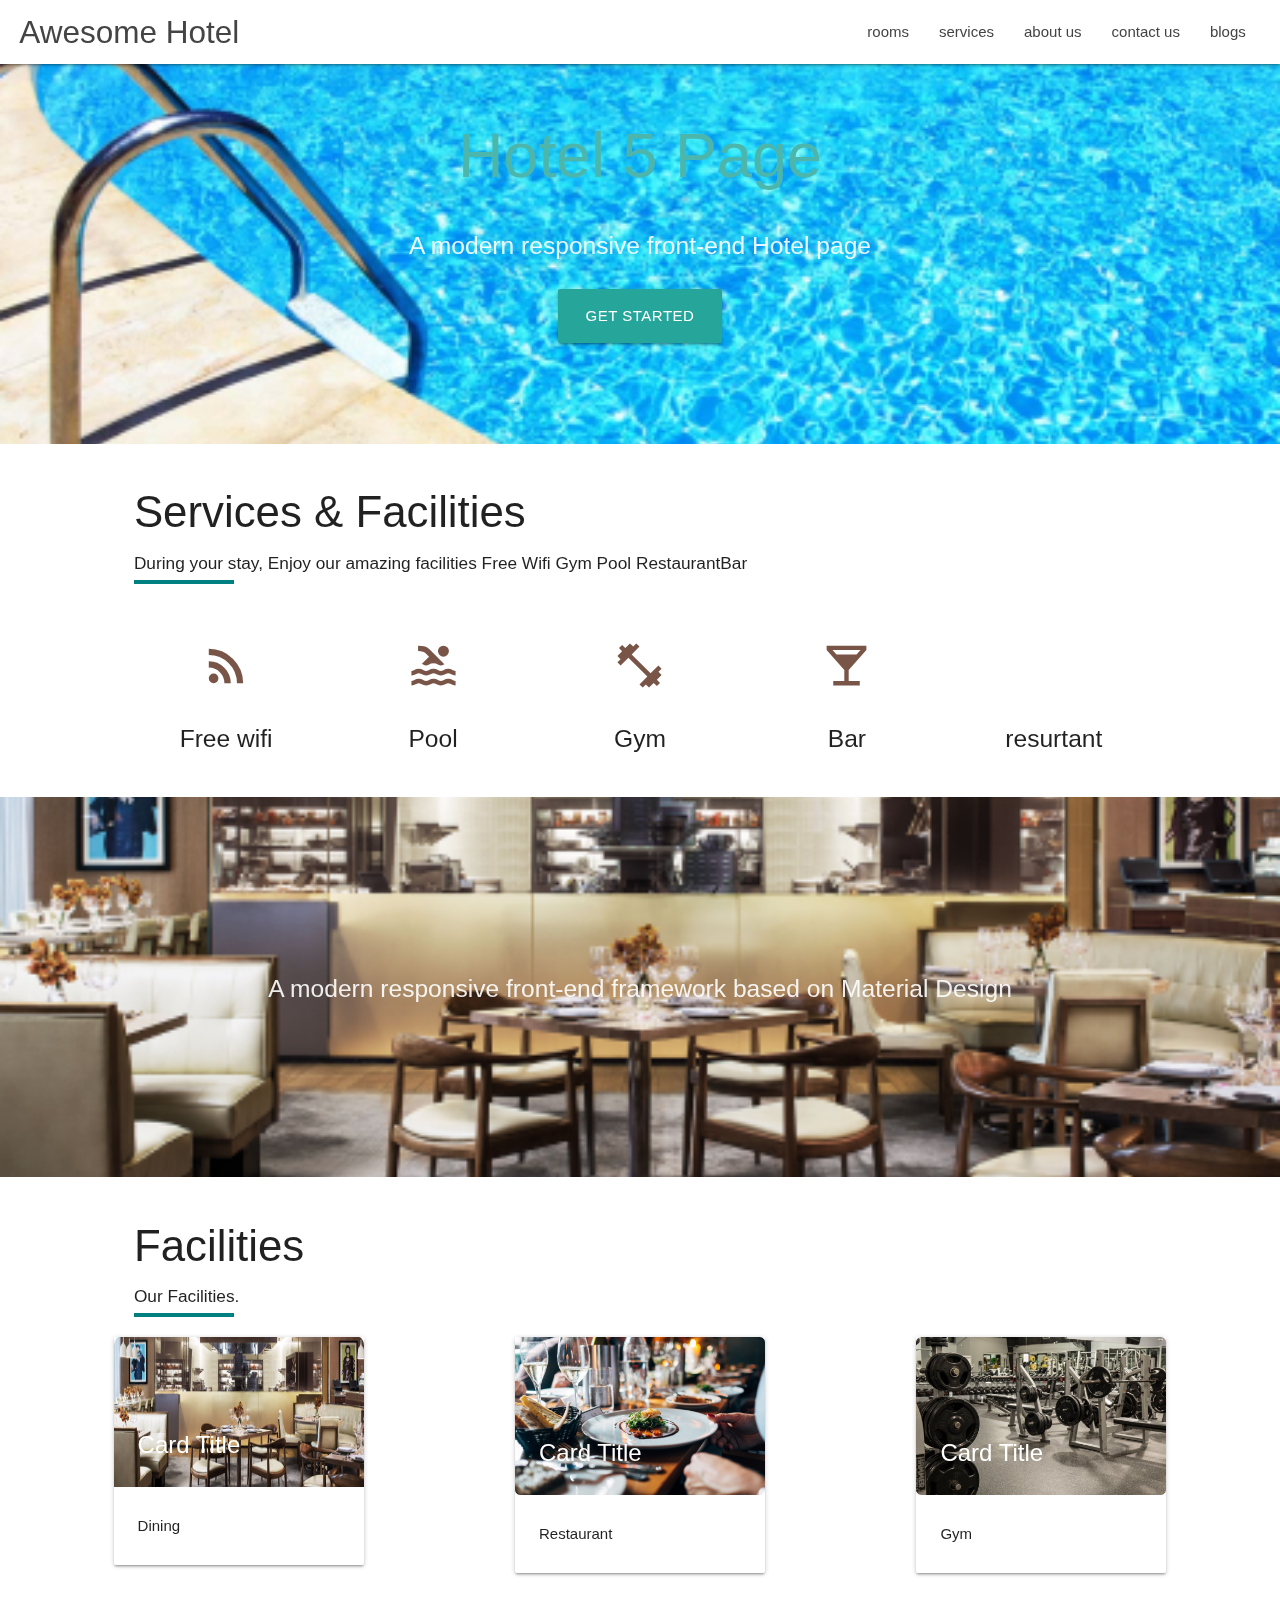
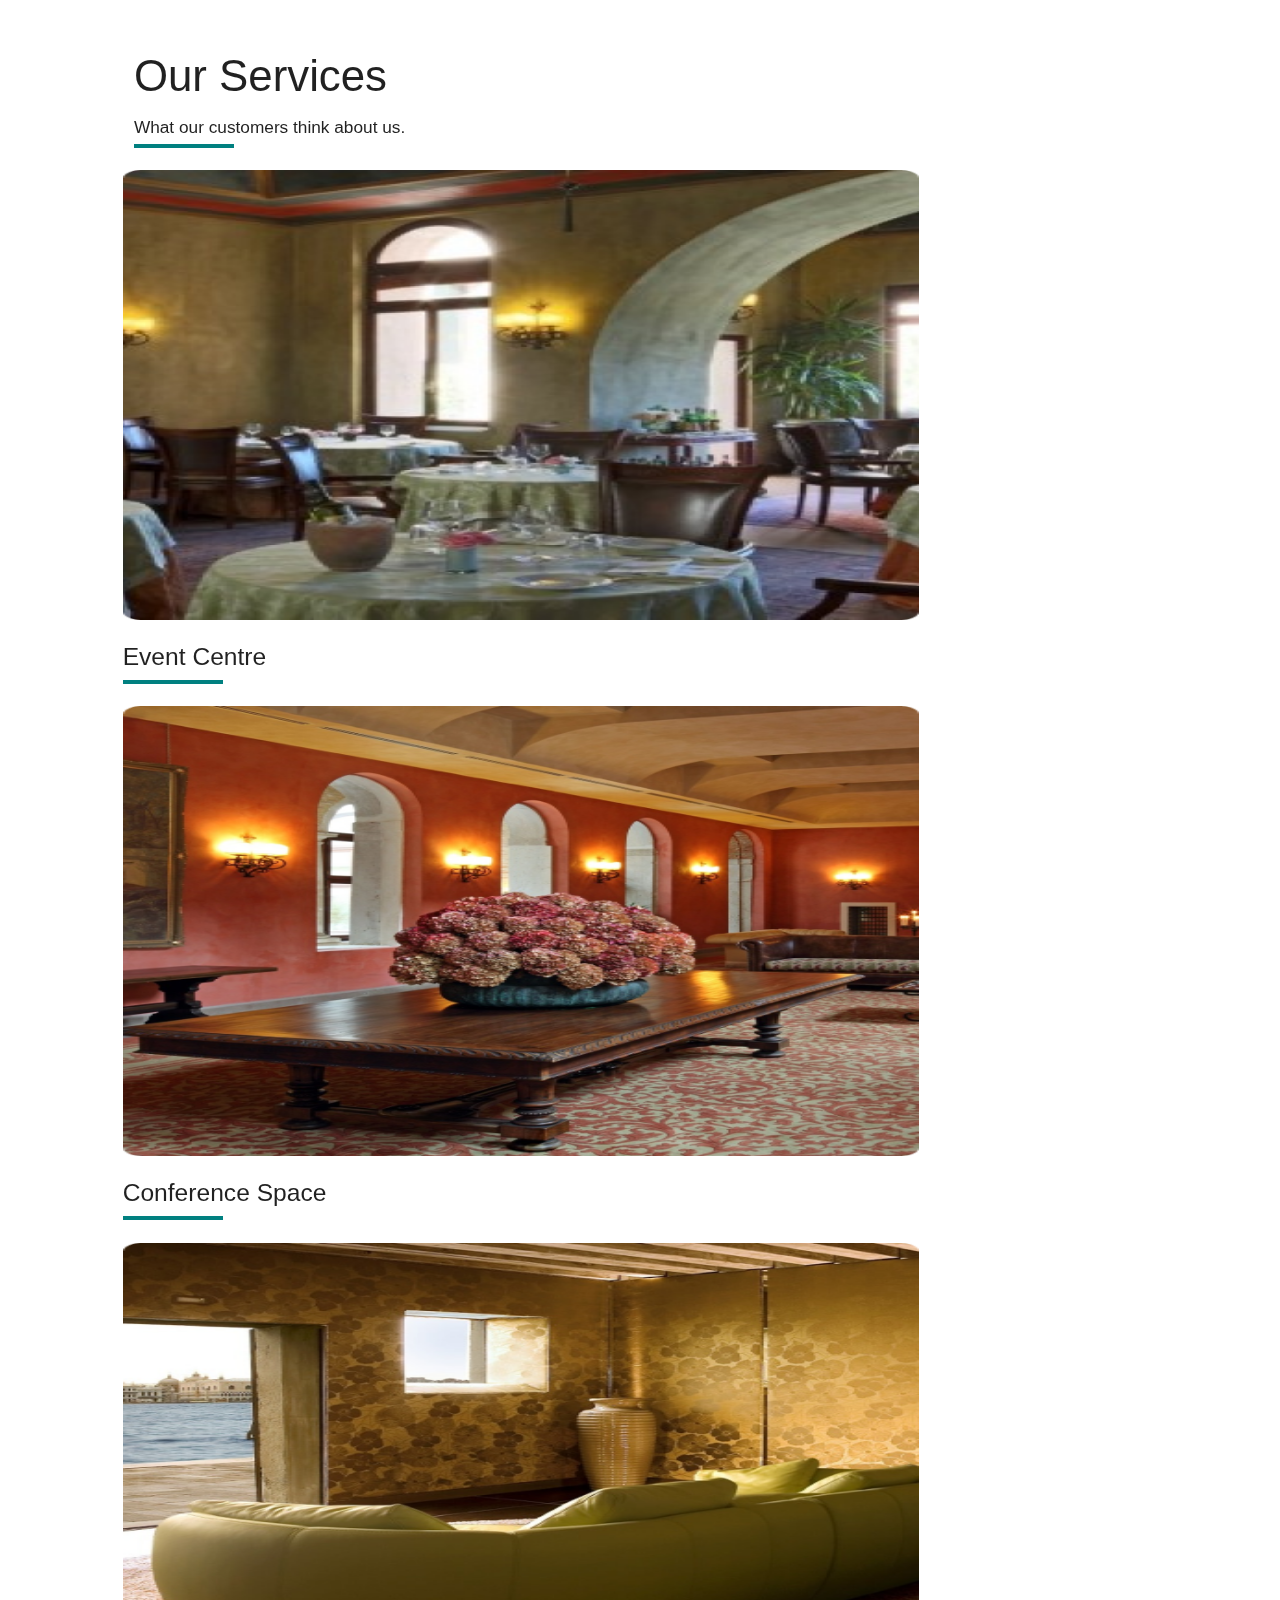
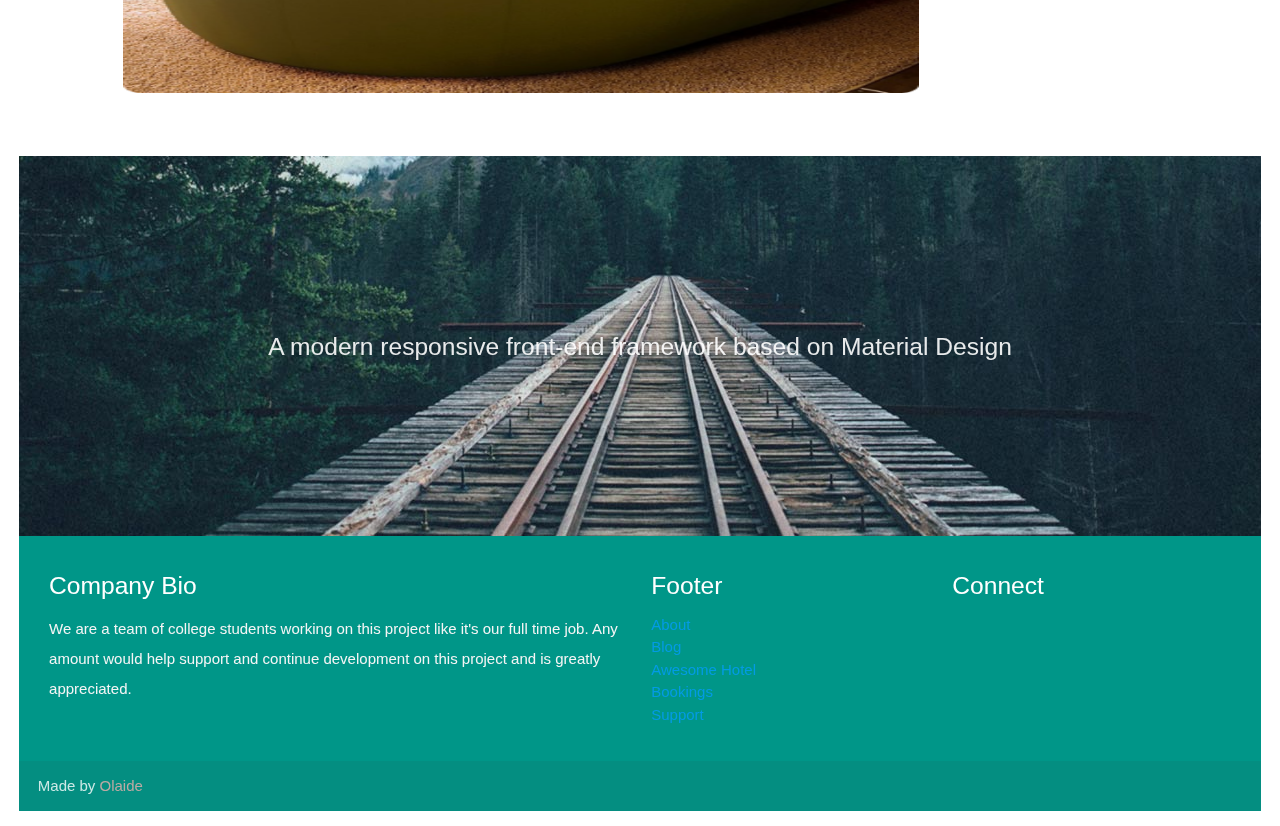
==== commit 6ec502ff: "new files" ====
--- a/home.html
+++ b/home.html
@@ -3,12 +3,14 @@
 <head>
   <meta http-equiv="Content-Type" content="text/html; charset=UTF-8"/>
   <meta name="viewport" content="width=device-width, initial-scale=1"/>
-  <title>Parallax Template - Materialize</title>
+  <title>Awesome Hotel | Facilities</title>
 
   <!-- CSS  -->
   <link href="https://fonts.googleapis.com/icon?family=Material+Icons" rel="stylesheet">
   <link href="css/materialize.css" type="text/css" rel="stylesheet" media="screen,projection"/>
   <link href="css/style.css" type="text/css" rel="stylesheet" media="screen,projection"/>
+  <link href="css/boostrap.mim.css" type="text/css" rel="stylesheet" media="screen,projection" />
+  <link href="css/all.css" type="text/css" />
   <style media="screen">
     .container{
       width:97% !important;
@@ -26,7 +28,11 @@
     <div class="nav-wrapper container">
       <a id="logo-container" href="#" class="brand-logo">Awesome Hotel</a>
       <ul class="right hide-on-med-and-down">
-        <li><a href="#">Navbar Link</a></li>
+        <li><a href="#">rooms</a></li>
+                    <li><a href="#">services</a></li>
+                    <li><a href="#">about us</a></li>
+                    <li><a href="#">contact us</a></li>
+                    <li><a href="#">blogs</a></li>
       </ul>
 
       <ul id="nav-mobile" class="sidenav">
@@ -47,9 +53,9 @@
     <div class="section no-pad-bot">
       <div class="container">
         <br><br>
-        <h1 class="header center teal-text text-lighten-2">Parallax Template</h1>
-        <div class="row center">
-          <h5 class="header col s12 light">A modern responsive front-end framework based on Material Design</h5>
+        <h1 class="header center teal-text text-lighten-2">Hotel 5 Page</h1>
+        <div class="row center">
+          <h5 class="header col s12 light">A modern responsive front-end Hotel page</h5>
         </div>
         <div class="row center">
           <a href="http://materializecss.com/getting-started.html" id="download-button" class="btn-large waves-effect waves-light teal lighten-1">Get Started</a>
@@ -58,7 +64,7 @@
 
       </div>
     </div>
-    <div class="parallax"><img src="background1.jpg" alt="Unsplashed background img 1"></div>
+    <div class="parallax"><img src="images/background1.png" alt="Unsplashed background img 1"></div>
   </div>
 
 
@@ -128,7 +134,7 @@
         </div>
       </div>
     </div>
-    <div class="parallax"><img src="background2.jpg" alt="Unsplashed background img 2"></div>
+    <div class="parallax"><img src="images/background2.png" alt="Unsplashed background img 2"></div>
   </div>
 
   <div class="container">
@@ -136,8 +142,8 @@
       <div class="row">
         <div class="col s1"></div>
         <div class="col s10">
-          <h3>Review</h3>
-          <h6>What our cutomers think about us.</h6>
+          <h3>Facilities</h3>
+          <h6>Our Facilities.</h6>
           <div class="" style="width:100px;border:2px solid teal;"></div>
         </div>
       </div>
@@ -145,11 +151,11 @@
         <div class="col s12 m4">
           <div class="card">
             <div class="card-image">
-              <img src="Rectangle 44 (1).png">
+              <img src="images/background2.png" height="150px">
               <span class="card-title">Card Title</span>
             </div>
             <div class="card-content">
-              <p>Swimming pool</p>
+              <p>Dining</p>
             </div>
 
           </div>
@@ -157,11 +163,11 @@
         <div class="col s12 m4">
           <div class="card">
             <div class="card-image">
-              <img src="Rectangle 44 (1).png">
+              <img src="images/Rectangle 44 (1).png">
               <span class="card-title">Card Title</span>
             </div>
             <div class="card-content">
-              <p>Swimming pool</p>
+              <p>Restaurant</p>
             </div>
 
           </div>
@@ -169,28 +175,57 @@
         <div class="col s12 m4">
           <div class="card">
             <div class="card-image">
-              <img src="Rectangle 44 (1).png">
+              <img src="images/Rectangle 41.png">
               <span class="card-title">Card Title</span>
             </div>
             <div class="card-content">
-              <p>Swimming pool</p>
-            </div>
-
-          </div>
-        </div>
-      </div>
-
-    </div>
-  </div>
-
+              <p>Gym</p>
+            </div>
+
+          </div>
+        </div>
+      </div>
+
+    </div>
+  </div>
   <div class="container">
     <div class="section">
       <div class="row">
         <div class="col s1"></div>
         <div class="col s10">
-          <h3>Review</h3>
-          <h6>What our cutomers think about us.</h6>
+          
+  
+          <h3>Our Services</h3>
+          <h6>What our customers think about us.</h6>
           <div class="" style="width:100px;border:2px solid teal;"></div>
+          <br>
+          <section id="image-section-2">
+        
+            <div class="row">
+                <div class="column">
+          <div class="row-2 d-flex" style="width: 110%;">
+            <div class="column-2 m4">
+                <img src="images/Rectangle 13.png" alt="" style="width:70%; height: 50vh; " >
+                <h5 class="first-text">
+                    Event Centre
+                </h5>
+                <div class="" style="width:100px;border:2px solid teal;"></div>
+                <br>
+            </div>
+            <div class="column-3">
+                <img src="images/Rectangle 16.png" alt="" style="width:70%; height: 50vh; ">
+                <h5 class="first-text">
+                    Conference Space
+                </h5>
+                <div class="" style="width:100px;border:2px solid teal;"></div>
+                <br>
+            </div>
+            <div class="column-2">
+                <img src="images/Rectangle 18.png" alt="" style="width:70%; height: 50vh; ">
+                <h5 class="first-text">
+                </h5>
+            </div>
+        </div>
         </div>
       </div>
 
@@ -207,7 +242,7 @@
         </div>
       </div>
     </div>
-    <div class="parallax"><img src="background3.jpg" alt="Unsplashed background img 3"></div>
+    <div class="parallax"><img src="images/background3.jpg" alt="Unsplashed background img 3"></div>
   </div>
 
   <footer class="page-footer teal">
@@ -220,28 +255,23 @@
 
         </div>
         <div class="col l3 s12">
-          <h5 class="white-text">Settings</h5>
+          <h5 class="white-text">Footer</h5>
           <ul>
-            <li><a class="white-text" href="#!">Link 1</a></li>
-            <li><a class="white-text" href="#!">Link 2</a></li>
-            <li><a class="white-text" href="#!">Link 3</a></li>
-            <li><a class="white-text" href="#!">Link 4</a></li>
-          </ul>
+            <li><a href="#">About</a></li>
+            <li><a href="#">Blog</a></li>
+            <li><a href="#" >Awesome Hotel</em></a></li>
+            <li><a href="#">Bookings</a></li>
+            <li><a href="#">Support</a></li>
+        </ul>
         </div>
         <div class="col l3 s12">
           <h5 class="white-text">Connect</h5>
-          <ul>
-            <li><a class="white-text" href="#!">Link 1</a></li>
-            <li><a class="white-text" href="#!">Link 2</a></li>
-            <li><a class="white-text" href="#!">Link 3</a></li>
-            <li><a class="white-text" href="#!">Link 4</a></li>
-          </ul>
         </div>
       </div>
     </div>
     <div class="footer-copyright">
       <div class="container">
-      Made by <a class="brown-text text-lighten-3" href="http://materializecss.com">Materialize</a>
+      Made by <a class="brown-text text-lighten-3" href="http://materializecss.com">Olaide</a>
       </div>
     </div>
   </footer>
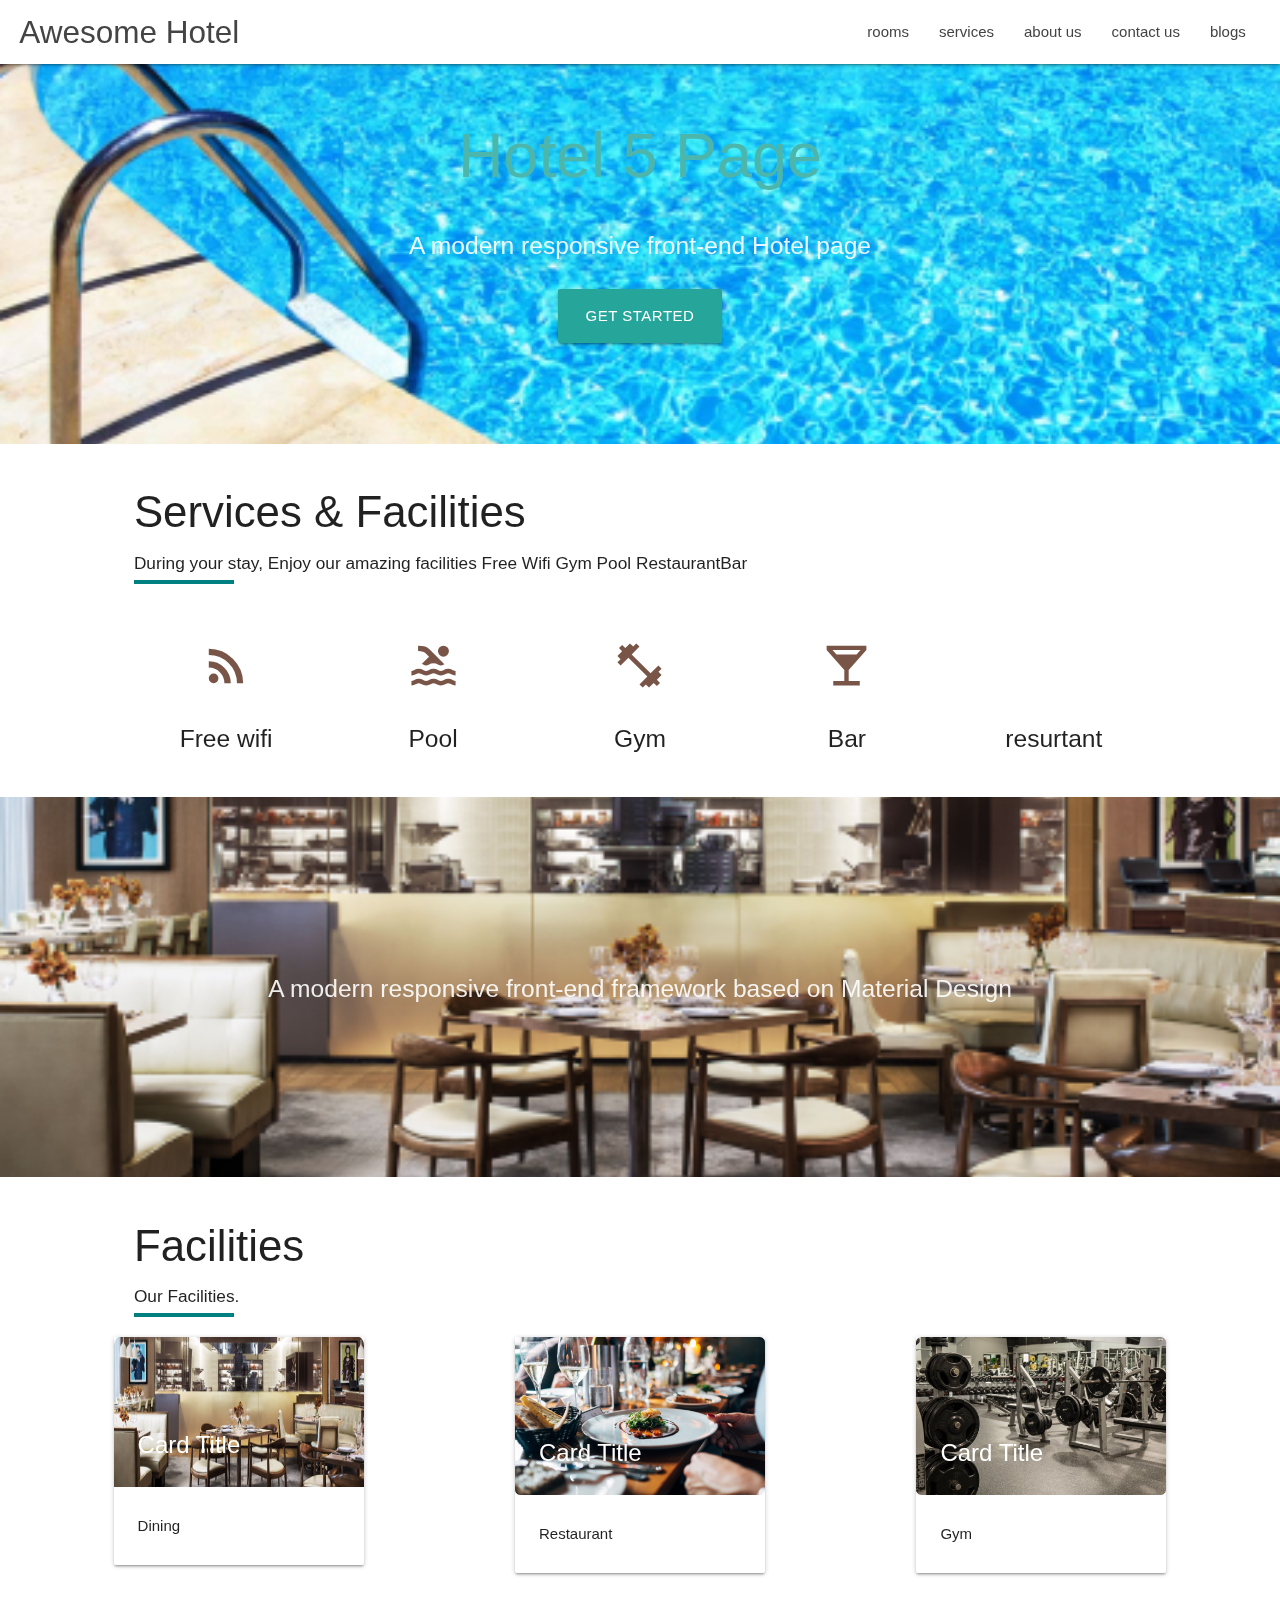
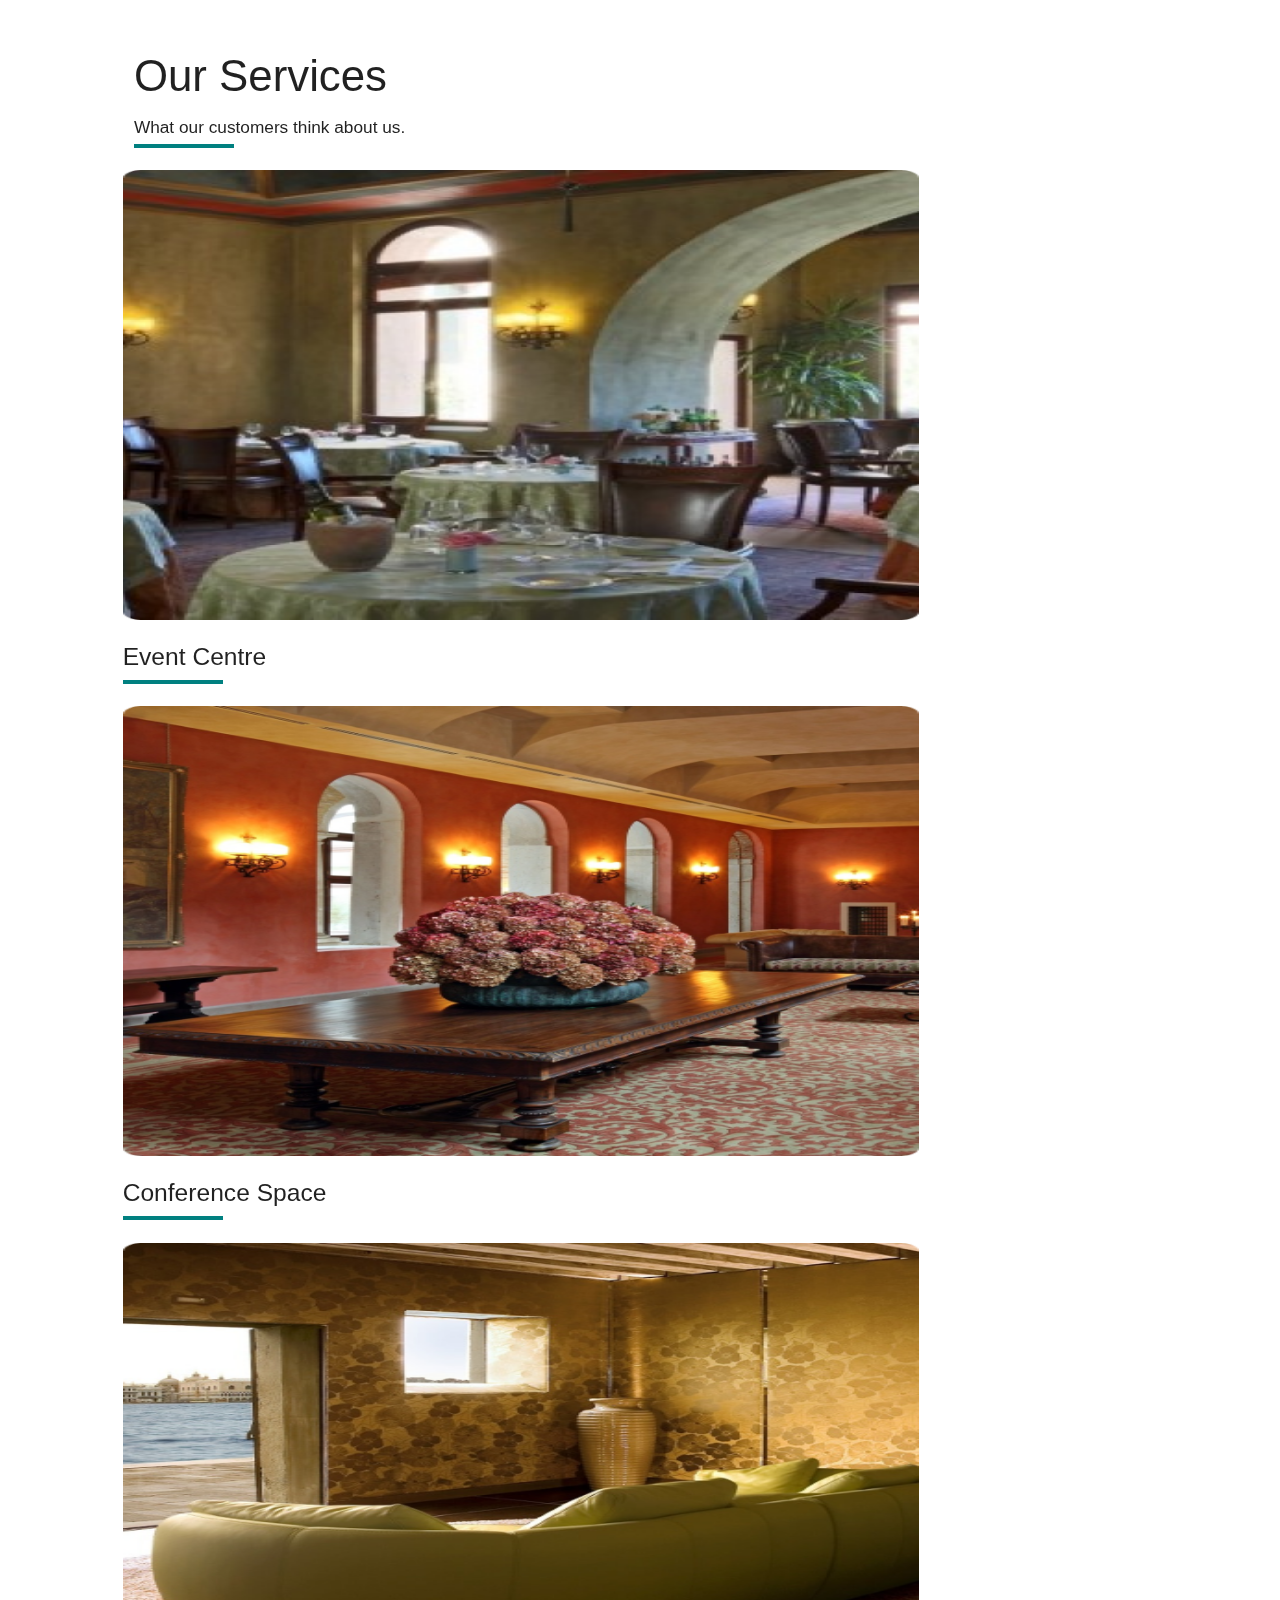
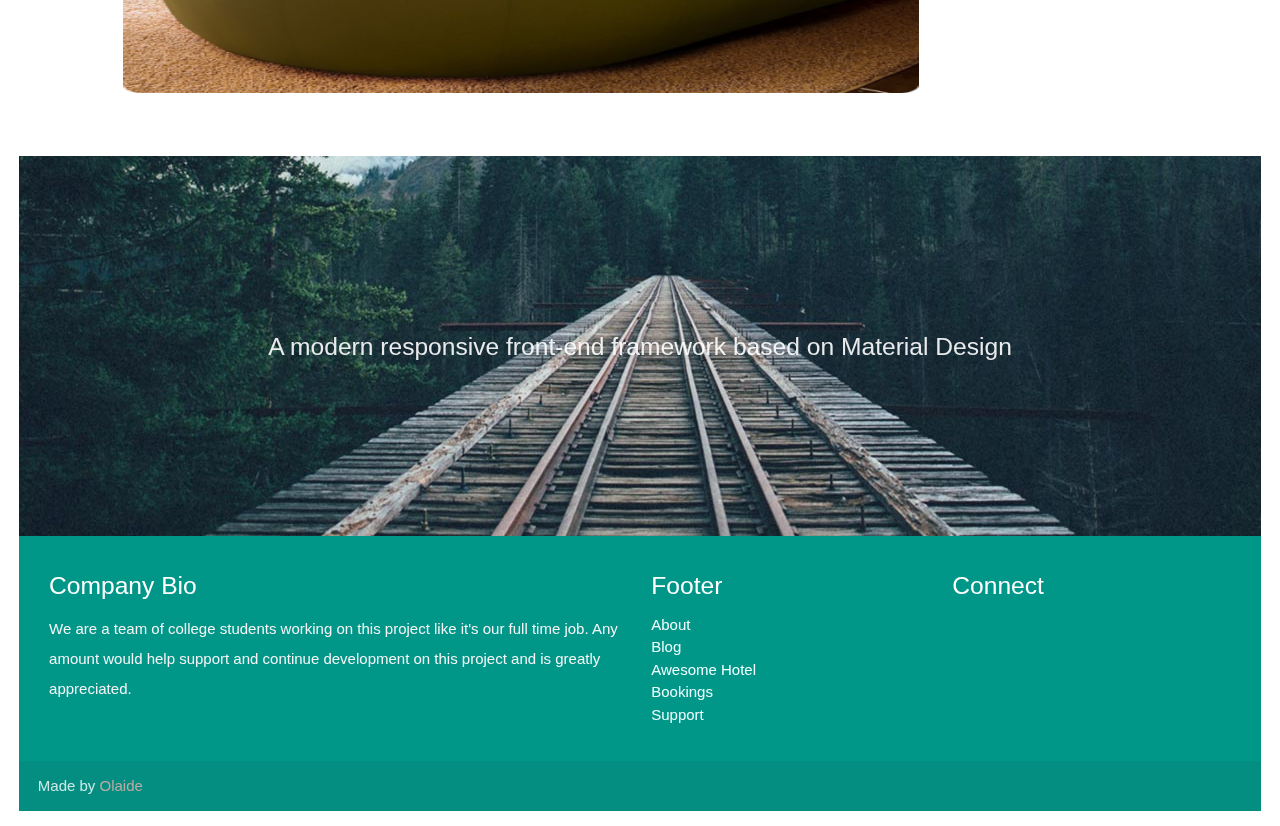
==== commit bf62ad56: "new files" ====
--- a/home.html
+++ b/home.html
@@ -257,11 +257,11 @@
         <div class="col l3 s12">
           <h5 class="white-text">Footer</h5>
           <ul>
-            <li><a href="#">About</a></li>
-            <li><a href="#">Blog</a></li>
-            <li><a href="#" >Awesome Hotel</em></a></li>
-            <li><a href="#">Bookings</a></li>
-            <li><a href="#">Support</a></li>
+            <li><a href="" style="color: azure;">About</a></li>
+            <li><a href="" style="color: azure;">Blog</a></li>
+            <li><a href="#" style="color: azure;" >Awesome Hotel</em></a></li>
+            <li><a href="#" style="color: azure;">Bookings</a></li>
+            <li><a href="#" style="color: azure;">Support</a></li>
         </ul>
         </div>
         <div class="col l3 s12">
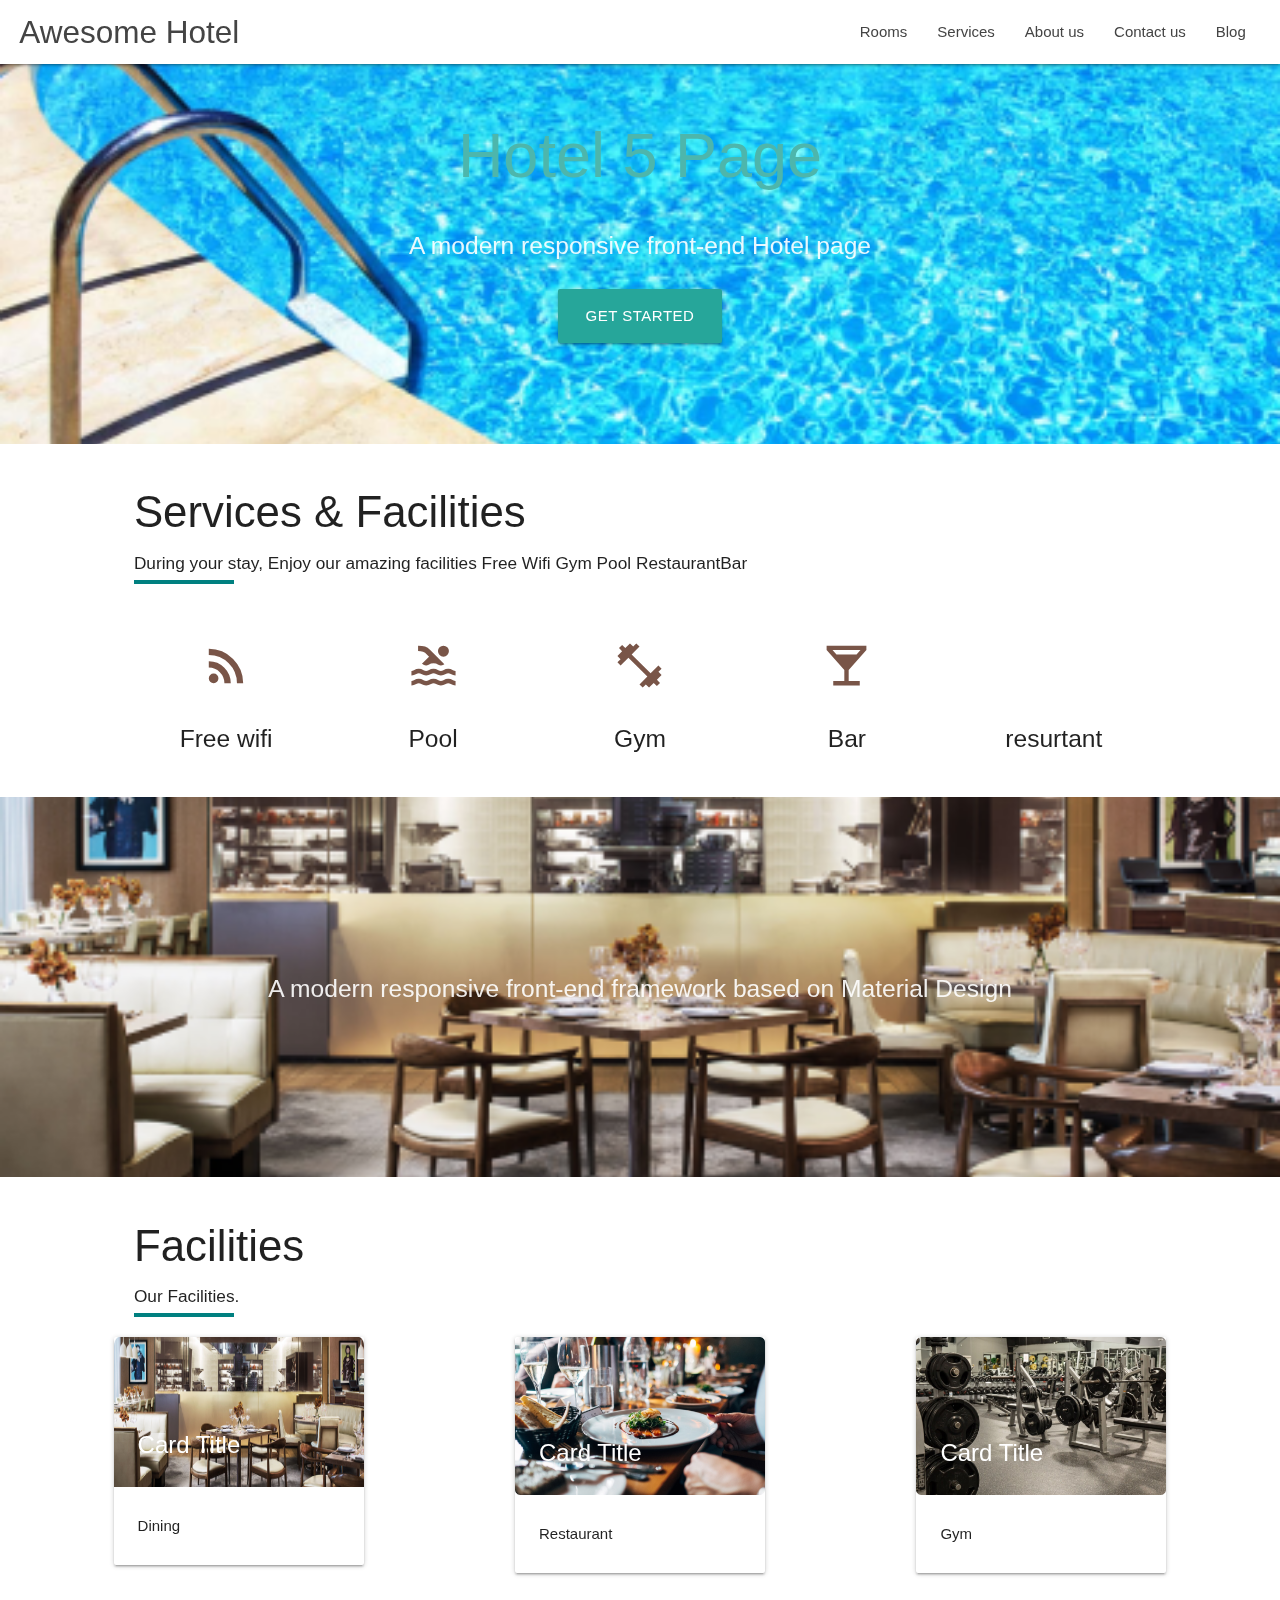
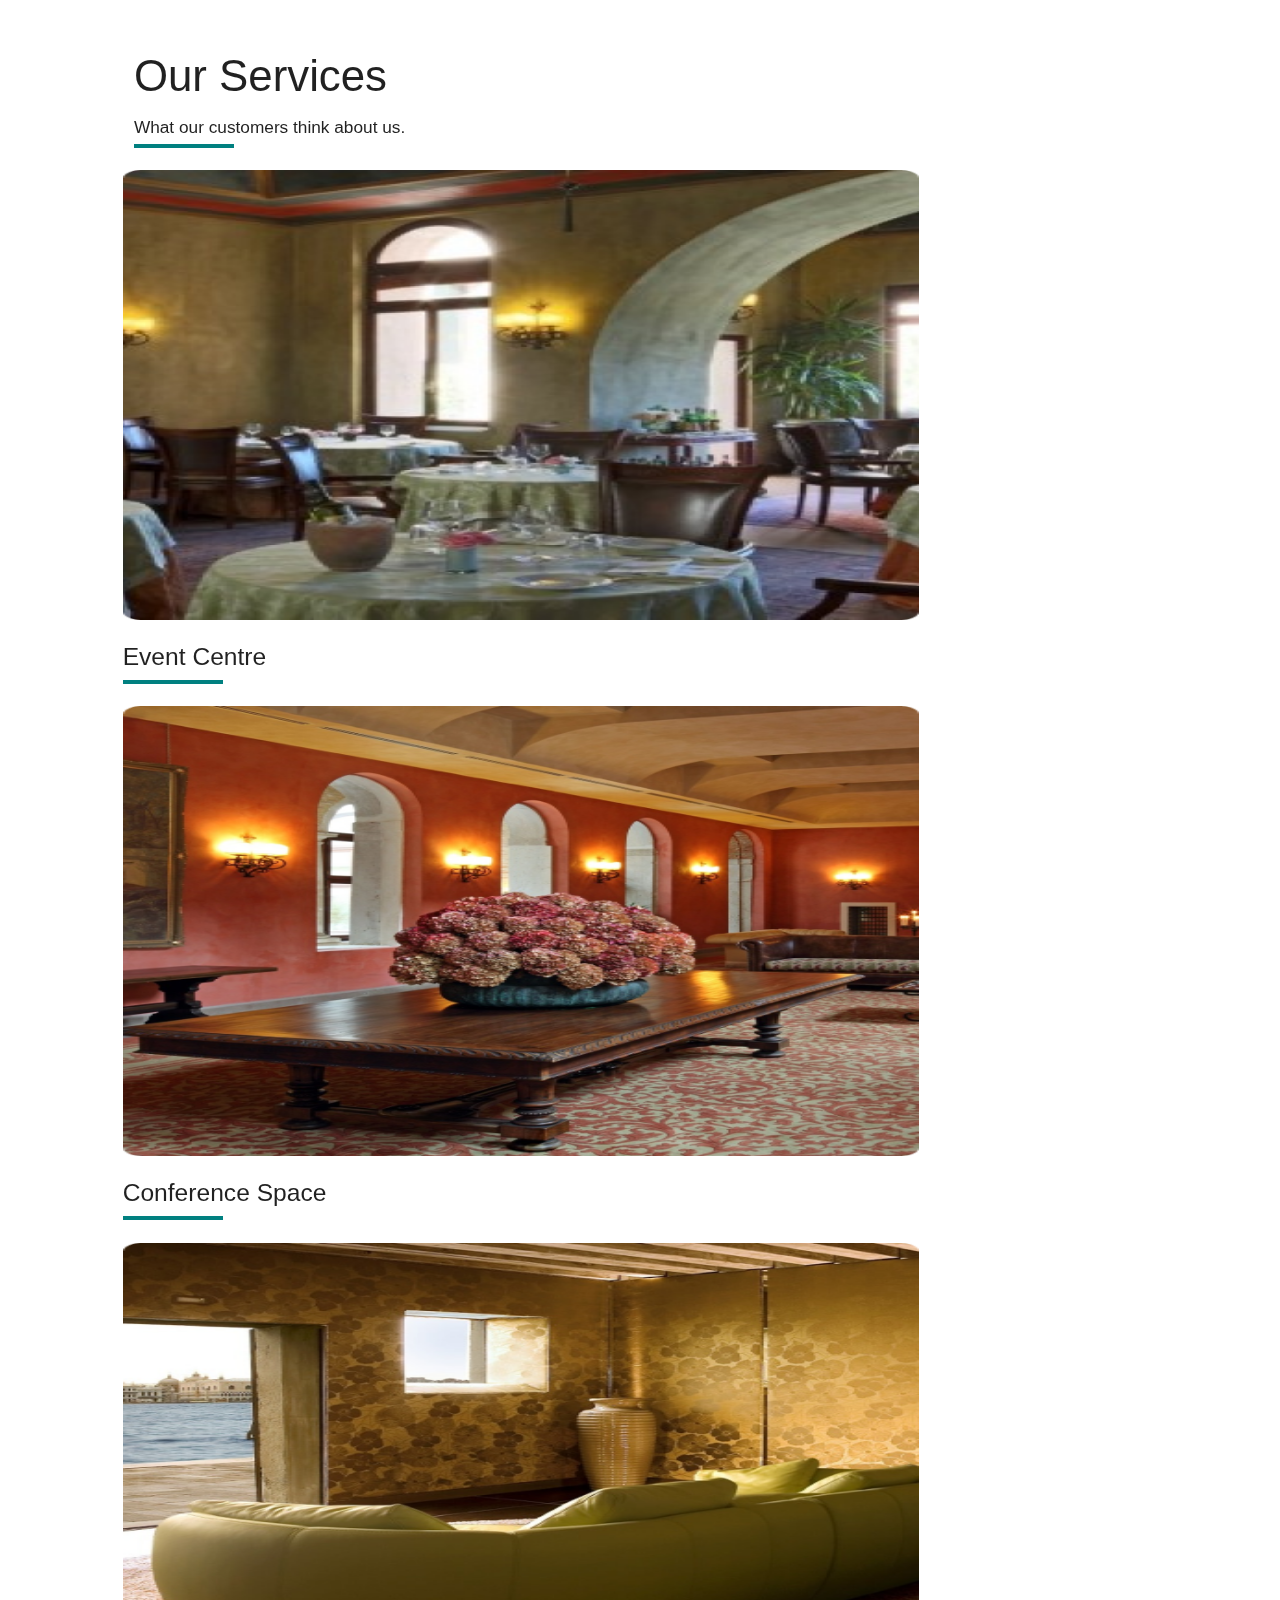
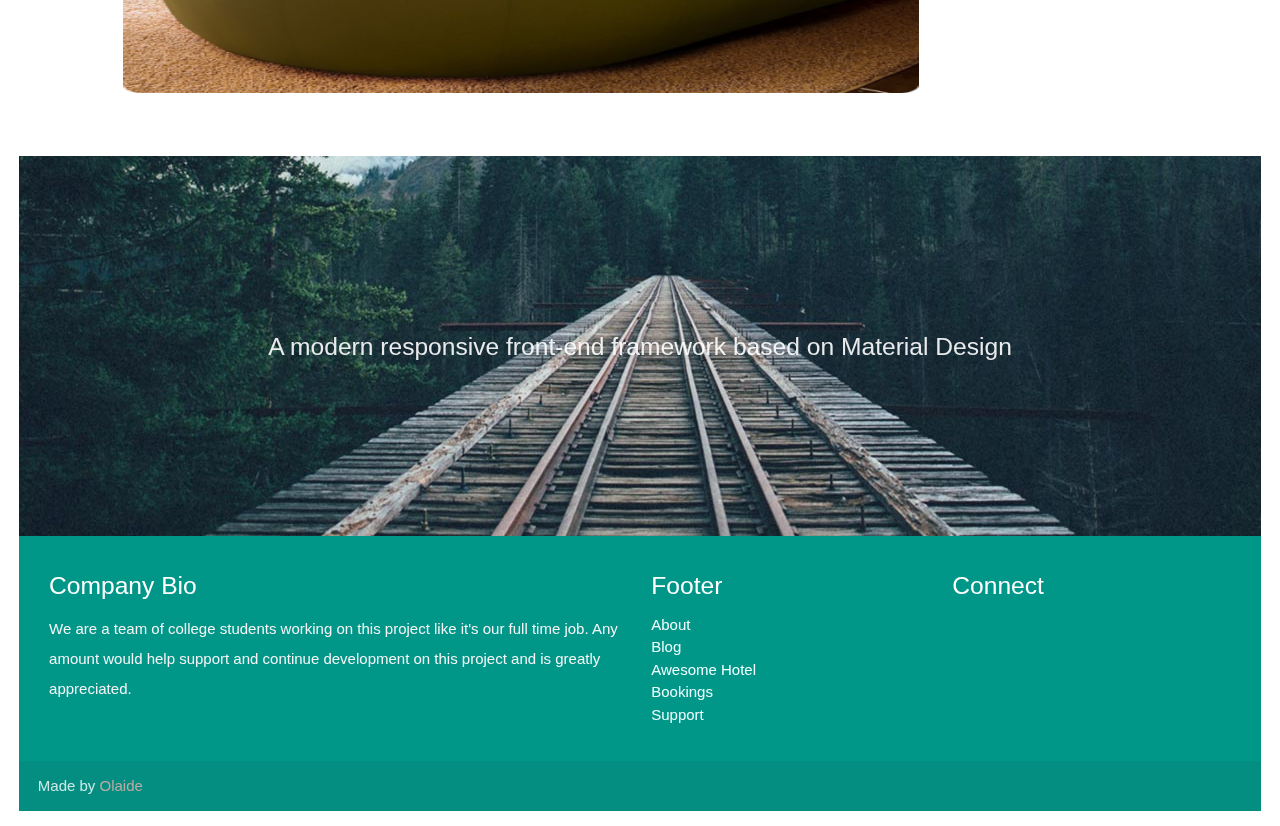
==== commit 5dea0c17: "nav bar" ====
--- a/home.html
+++ b/home.html
@@ -28,11 +28,11 @@
     <div class="nav-wrapper container">
       <a id="logo-container" href="#" class="brand-logo">Awesome Hotel</a>
       <ul class="right hide-on-med-and-down">
-        <li><a href="#">rooms</a></li>
-                    <li><a href="#">services</a></li>
-                    <li><a href="#">about us</a></li>
-                    <li><a href="#">contact us</a></li>
-                    <li><a href="#">blogs</a></li>
+        <li><a href="#">Rooms</a></li>
+                    <li><a href="#">Services</a></li>
+                    <li><a href="#">About us</a></li>
+                    <li><a href="#">Contact us</a></li>
+                    <li><a href="#">Blog</a></li>
       </ul>
 
       <ul id="nav-mobile" class="sidenav">
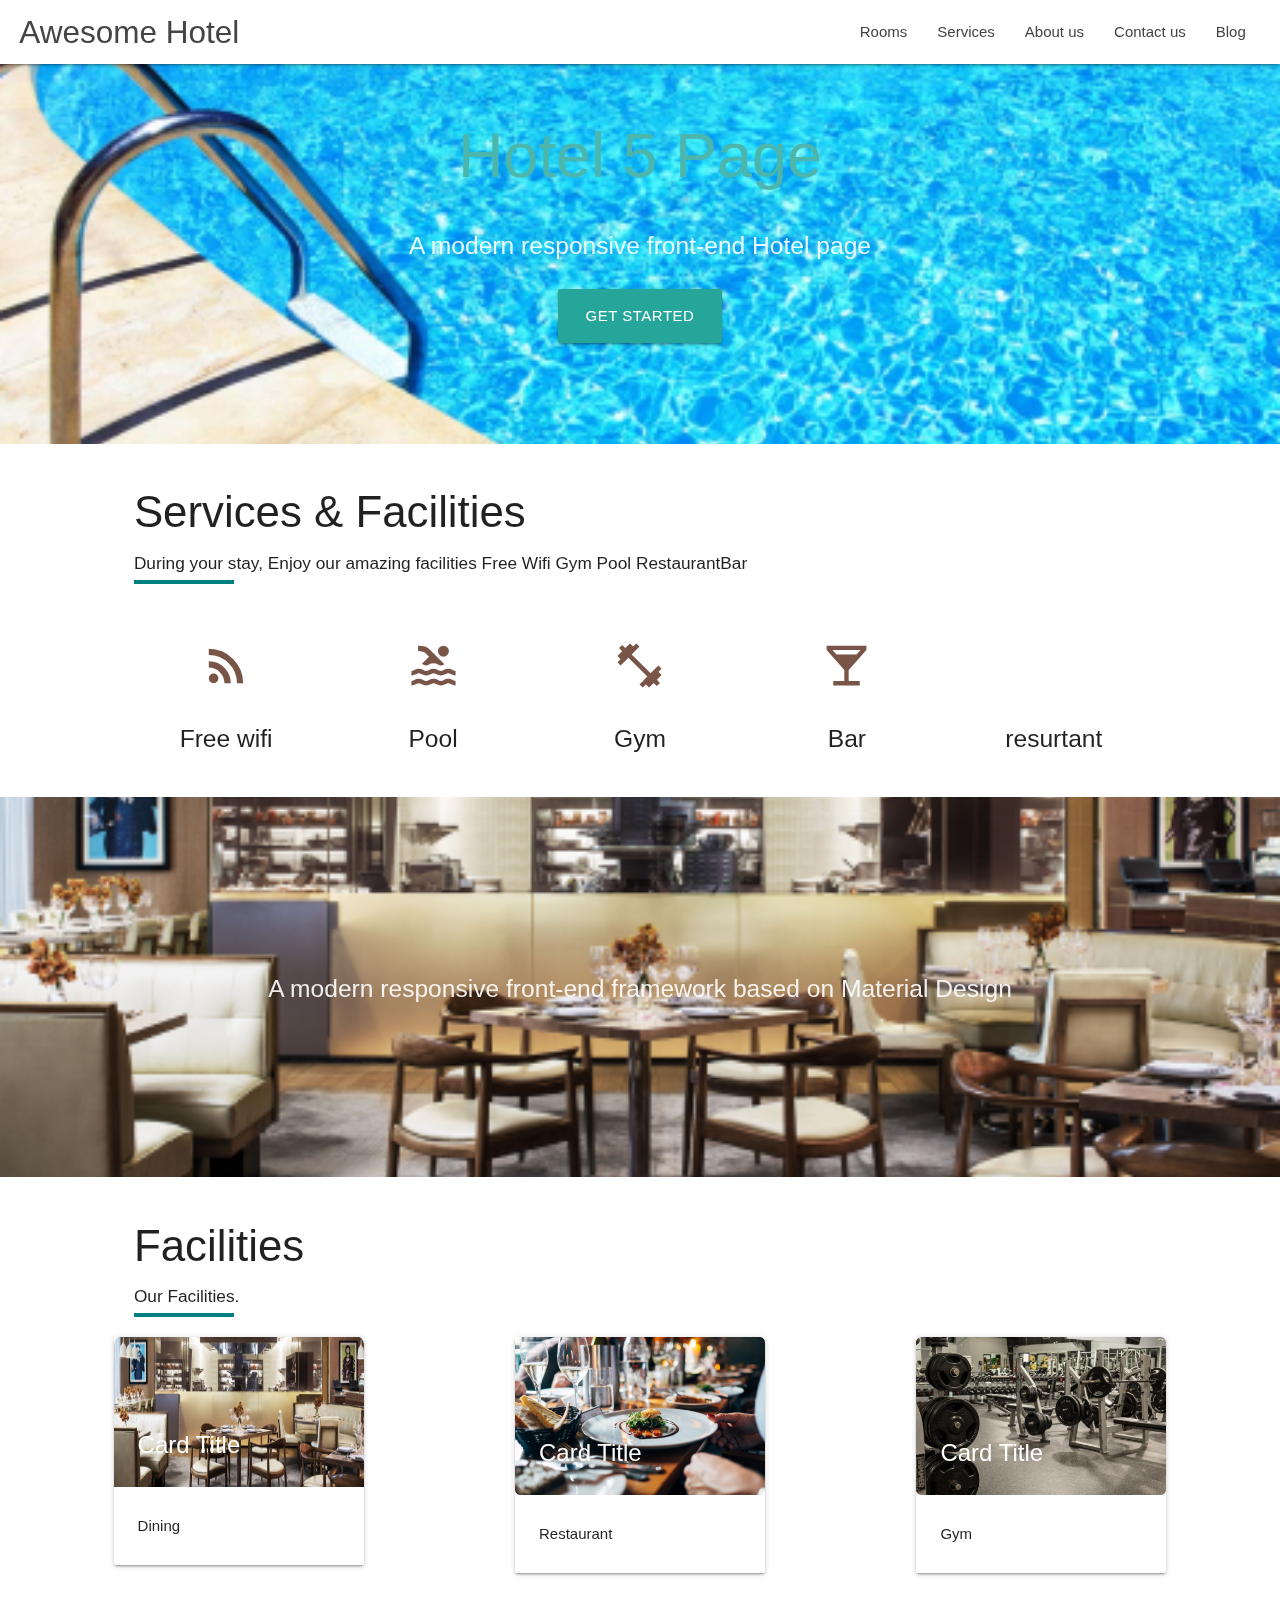
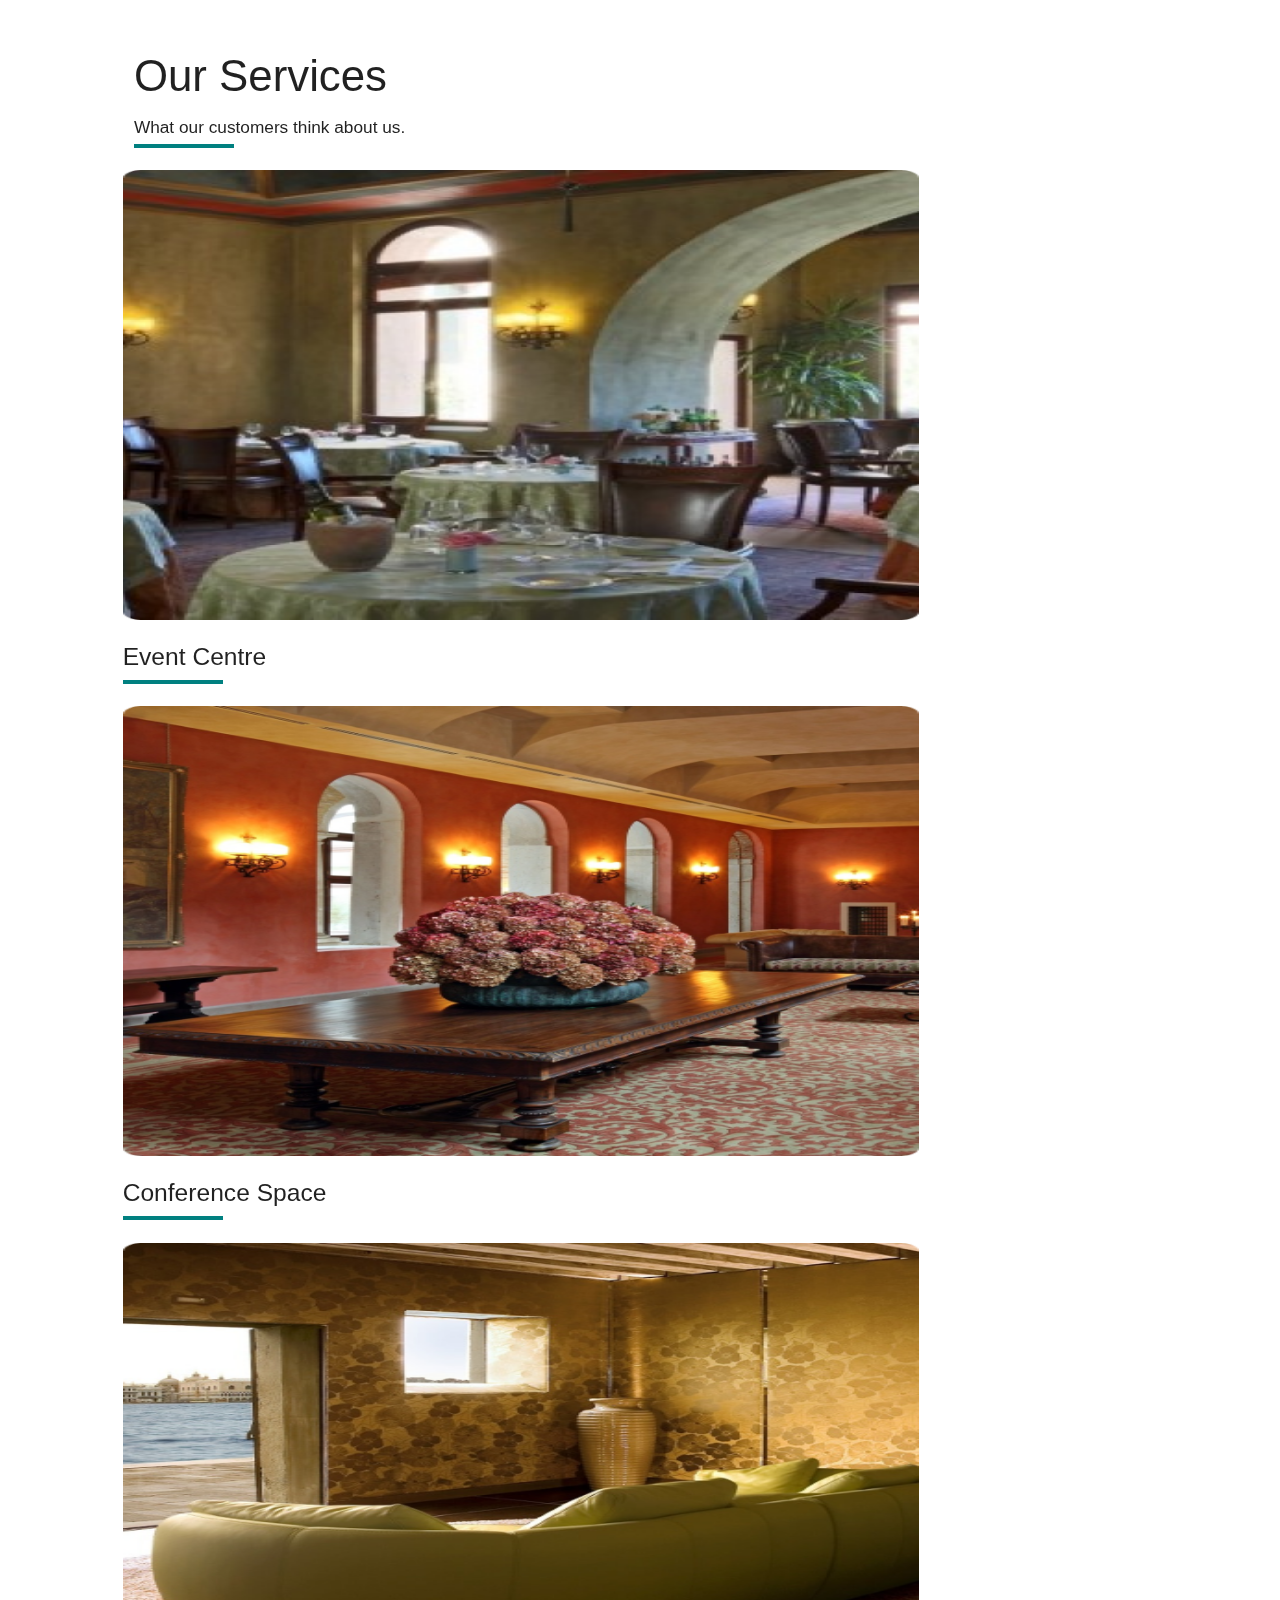
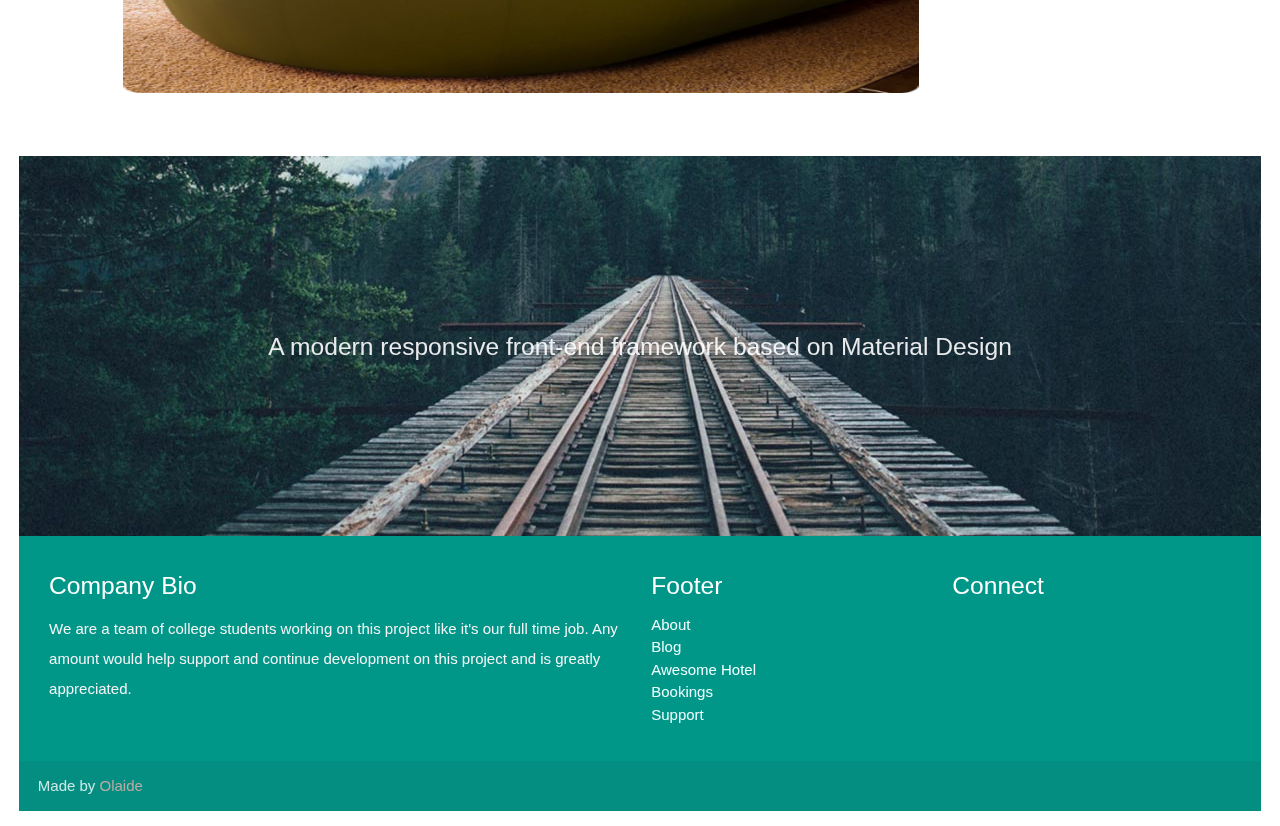
==== commit 8d3cfc2d: "home page edit" ====
--- a/home.html
+++ b/home.html
@@ -58,7 +58,7 @@
           <h5 class="header col s12 light">A modern responsive front-end Hotel page</h5>
         </div>
         <div class="row center">
-          <a href="http://materializecss.com/getting-started.html" id="download-button" class="btn-large waves-effect waves-light teal lighten-1">Get Started</a>
+          <a href="" id="download-button" class="btn-large waves-effect waves-light teal lighten-1">Get Started</a>
         </div>
         <br><br>
 
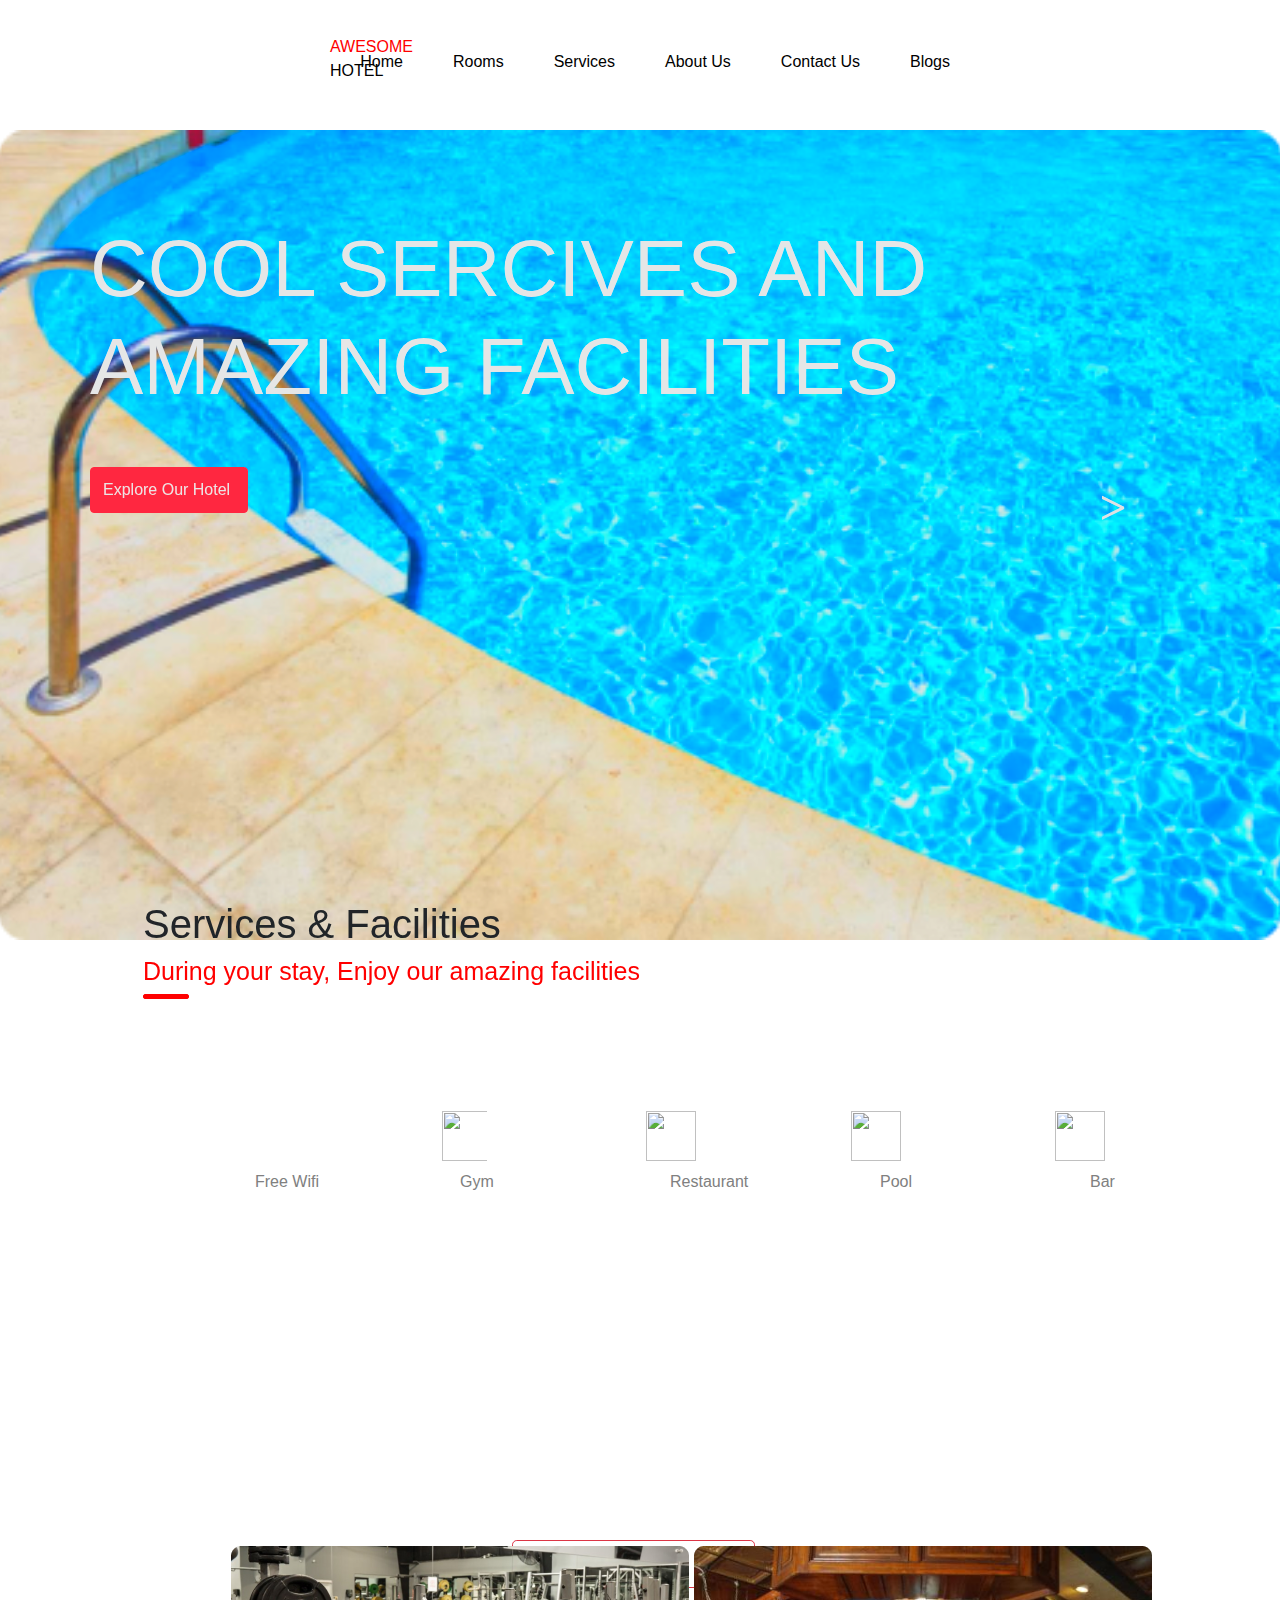
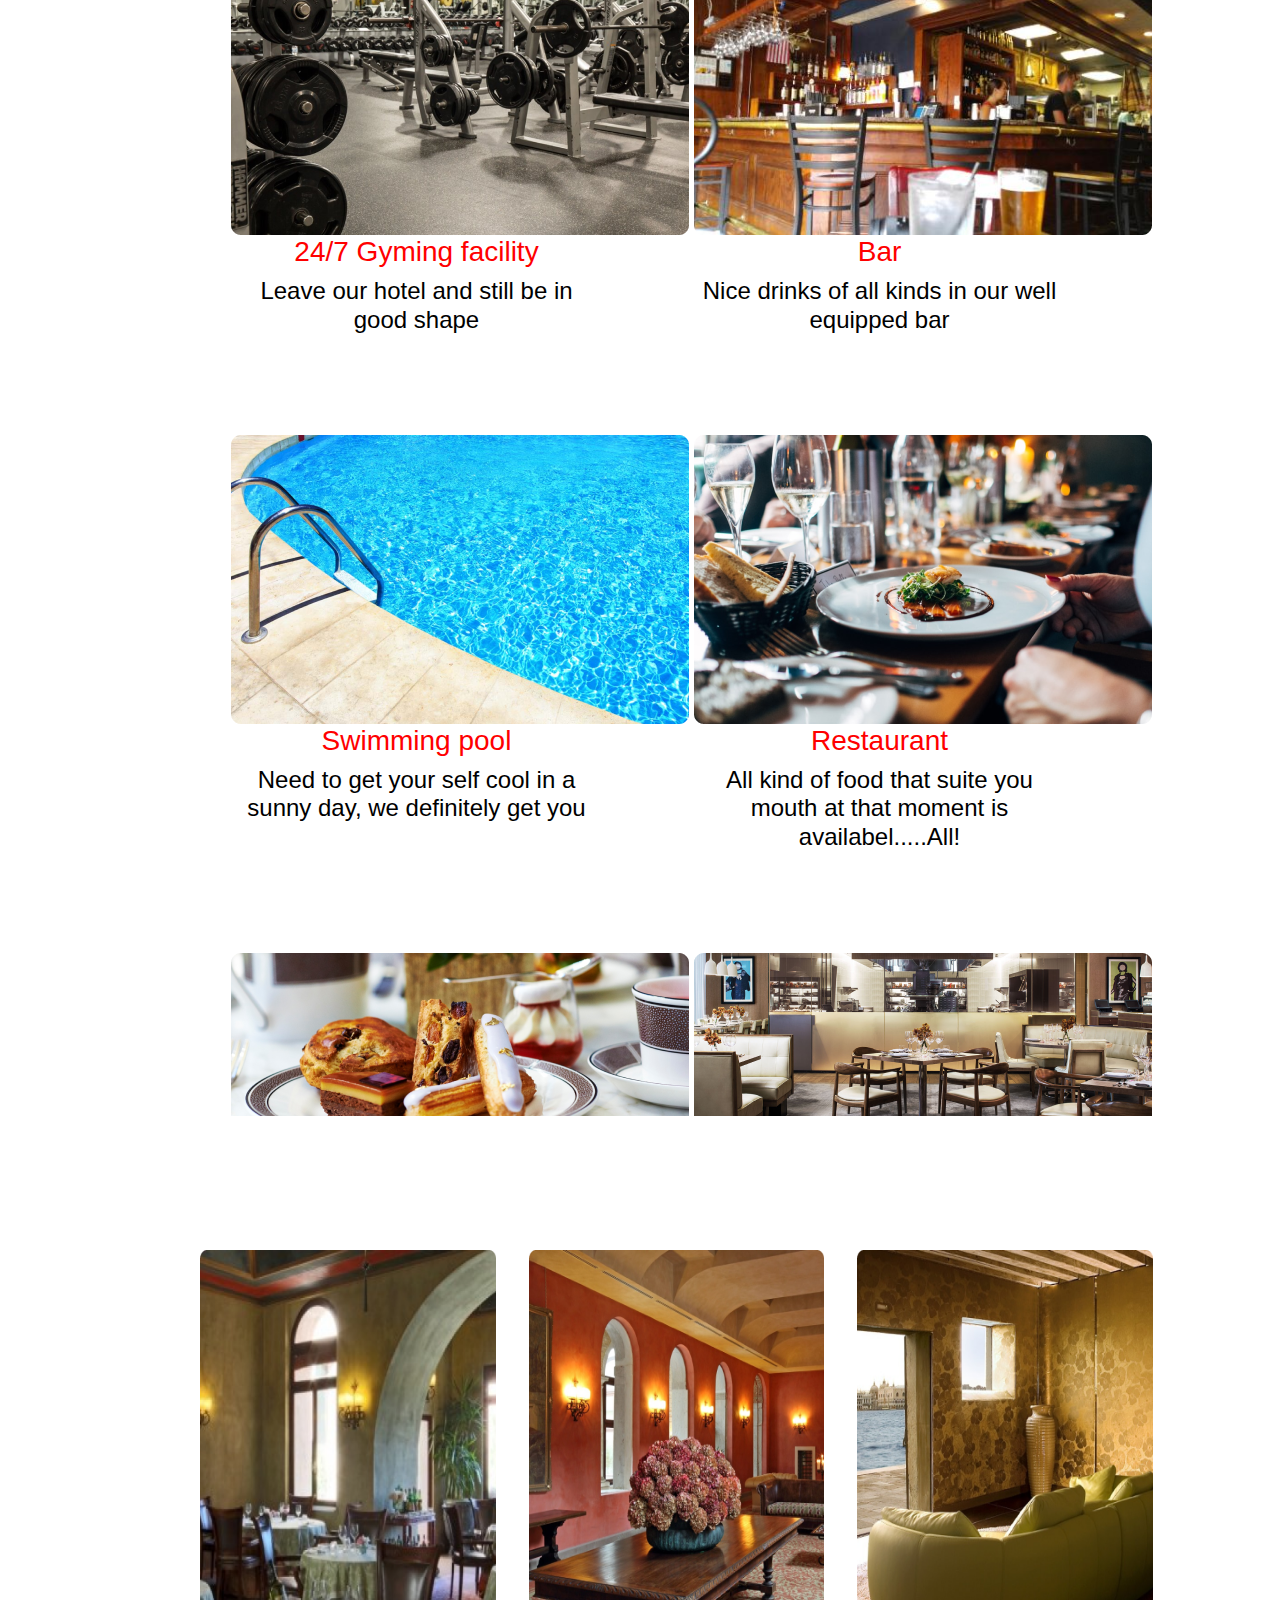
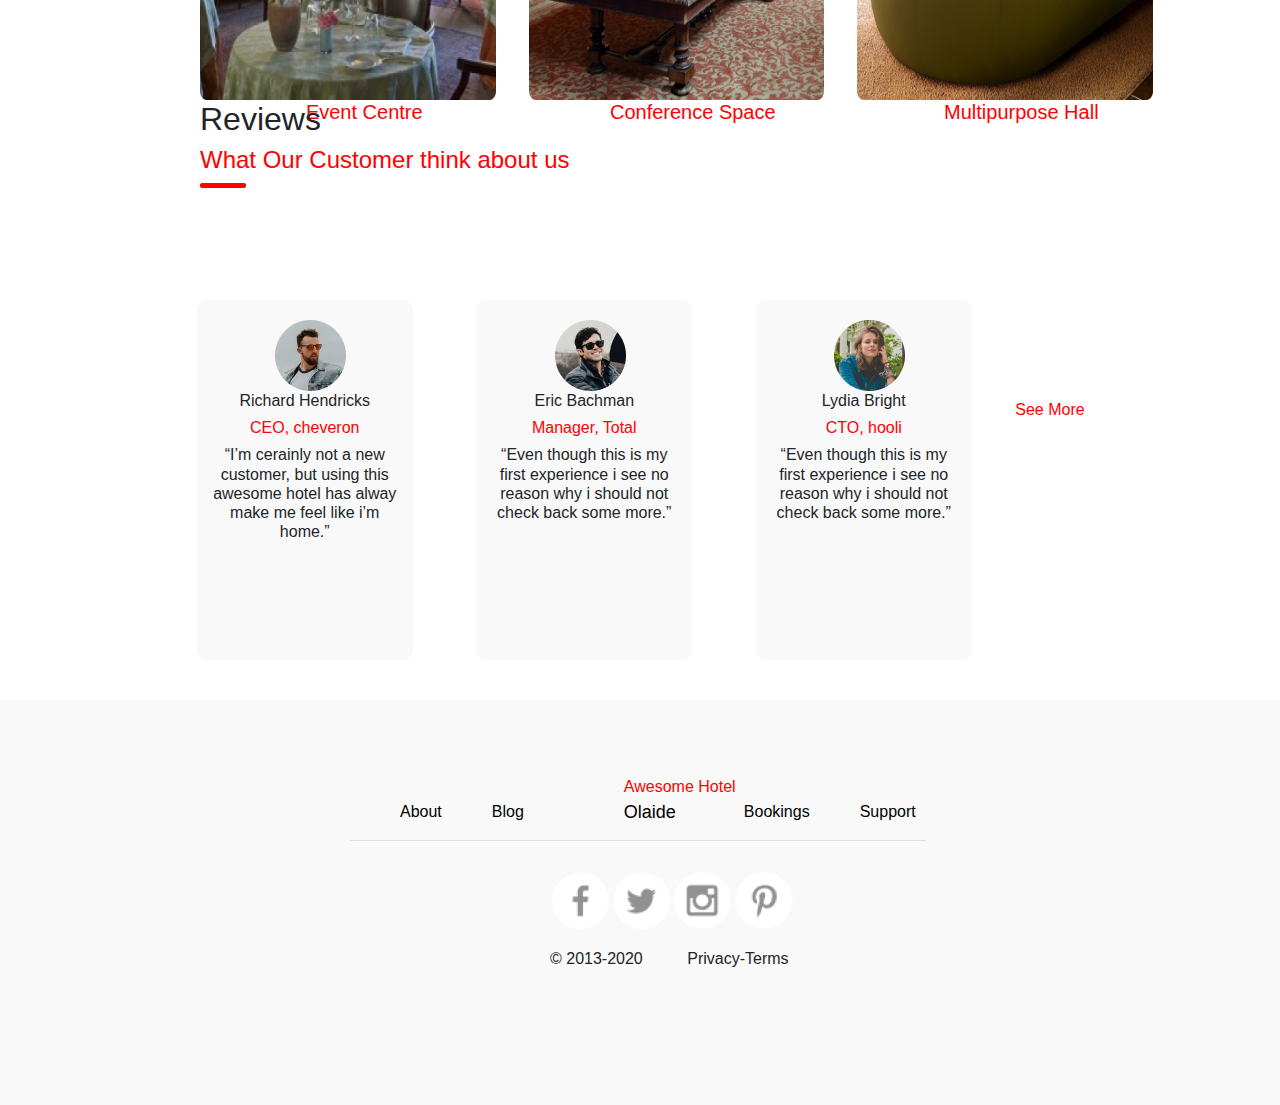
==== commit e8d7ba43: "facilities page task" ====
--- a/home.html
+++ b/home.html
@@ -1,286 +1,244 @@
+
+  
 <!DOCTYPE html>
-<html lang="en">
-<head>
-  <meta http-equiv="Content-Type" content="text/html; charset=UTF-8"/>
-  <meta name="viewport" content="width=device-width, initial-scale=1"/>
-  <title>Awesome Hotel | Facilities</title>
+<html>
+    <head>
+        <meta charset="utf-8">
+        <meta http-equiv="X-UA-Compatible" content="IE=edge">
+        <meta name="viewport" content="width=device-width, initial-scale=1">
+       <title>Awesome Hotel</title>
+        
+        <!--bootstrap css-->
+        <link href="css/bootstrap.min.css" rel="stylesheet">
+        <!--font-awesome-->
+        <link rel="stylesheet" href="css/all.css">
+        <script src="js/all.js"></script>
+         <link rel="stylesheet" href="main.css">
 
-  <!-- CSS  -->
-  <link href="https://fonts.googleapis.com/icon?family=Material+Icons" rel="stylesheet">
-  <link href="css/materialize.css" type="text/css" rel="stylesheet" media="screen,projection"/>
-  <link href="css/style.css" type="text/css" rel="stylesheet" media="screen,projection"/>
-  <link href="css/boostrap.mim.css" type="text/css" rel="stylesheet" media="screen,projection" />
-  <link href="css/all.css" type="text/css" />
-  <style media="screen">
-    .container{
-      width:97% !important;
-    }
-    .card{
-      width:250px !important;
-      margin:0px auto !important;
-    }
-  </style>
+                    
+                    <nav class="clearFloat">
+                        <span id="logo">awesome<em>hotel</em></span>
+        
+                        <ul>
+                            <li><a href="#">home</a></li>
+                            <li><a href="#">rooms</a></li>
+                            <li><a href="#">services</a></li>
+                            <li><a href="#">about us</a></li>
+                            <li><a href="#">contact us</a></li>
+                            <li><a href="#">blogs</a></li>
+                        </ul>
+                    </nav>
+        
+                   <div id="header-img" >
+                        <h1>cool sercives and amazing facilities</h1>
+        
+                        <button class="btn btn-danger">explore our hotel <span class="fa fa-long-arrow-right"></span></button>
+        
+                        <div id="arrow-icons">
+                            <i class="fa fa-chevron-circle-left fa-3x text-light"  class="w-16 md:w-32 lg:w-48" src=>>  </i><i class="fa fa-chevron-circle-right fa-3x text-light"></i>
+                        </div>
+                   </div>
+        
+            </header>
+        
+            <section id="first-section">
+                <h2>services & facilities</h2>
+                <h3>During your stay, Enjoy our amazing facilities</h3>
+                <span></span>
+            </section>
+        
+            <section id="second-section">
+        
+                <div id="hotel-icons">
+                    <i class="fa fa-wifi fa-3x text-inverse" style="margin-right: 150px; position: relative; top: 10px; "></i>
+                    <span id="wifi-text">free wifi</span>
+                    
+                    <img src="icons/icons8-barbell-50.png" id="gym"  alt="">
+                    <span id="gym-text">Gym</span>
+                    
+                    <img src="icons/hot-pool.png" id="pool" alt="">
+                    <span id="pool-text">Pool</span>
+                    
+                    <img src="icons/food-and-restaurant.png" id="restaurant" alt="">
+                    <span id="restaurant-text">Restaurant</span>
+                    
+                    <img src="icons/icons8-cocktail-100.png" id="bar" alt="">
+                    <span id="bar-text">Bar</span>
+                </div>
+        
+                <a href="" class="btn btn-outline-danger btn-lg pr-5 text-capitalize" id="second-section-btn">all facilities <i class="fa fa-angle-down" id="second-section-btn-arrow"></i></a>
+        
+                <section id="image-section-1">
+        
+                    <div class="row">
+                        <div class="column">
+                            <img src="images/Rectangle 41.png" alt="">
+                            <h3 class="first-text">
+                                24/7 Gyming facility
+                            </h3>
+                            <h4 class="second-text">
+                                Leave our hotel and still be in good shape
+                            </h4>
+                        </div>
+                        <div class="column">
+                            <img src="images/Rectangle 42.png" alt="">
+                            <h3 class="first-text">
+                                Bar
+                            </h3>
+                            <h4 class="second-text">
+                                Nice drinks of all kinds in our well equipped bar
+                            </h4>
+                        </div>
+                    </div>
+            
+                    <div class="row">
+                        <div class="column">
+                            <img src="images/Rectangle 44.png" alt="" >
+                            <h3 class="first-text">
+                                Swimming pool
+                            </h3>
+                            <h4 class="second-text">
+                                Need to get your self cool in a sunny day, we definitely get you
+                            </h4>
+                        </div>
+                        <div class="column">
+                            <img src="images/Rectangle 44 (1).png" alt="">
+                            <h3 class="first-text">
+                                Restaurant
+                            </h3>
+                            <h4 class="second-text">
+                                All kind of food that suite you mouth at that moment is availabel.....All!
+                            </h4>
+                        </div>
+                    </div>
+            
+                    <div class="row">
+                        <div class="column">
+                            <img src="images/Rectangle 46.png" alt="" >
+                        </div>
+                        <div class="column">
+                            <img src="images/Rectangle 47.png" alt="">
+                        </div>
+                    </div>
+        
+                </section>
+        
+                <section id="image-section-2">
+        
+                    <div class="row-2 d-flex" style="width: 110%;">
+                        <div class="column-2">
+                            <img src="images/Rectangle 13.png" alt="" style="width:90%; height: 50vh; " >
+                            <h5 class="first-text">
+                                Event Centre
+                            </h5>
+                        </div>
+                        <div class="column-2">
+                            <img src="images/Rectangle 16.png" alt="" style="width:90%; height: 50vh; ">
+                            <h5 class="first-text">
+                                Conference Space
+                            </h5>
+                        </div>
+                        <div class="column-2">
+                            <img src="images/Rectangle 18.png" alt="" style="width:90%; height: 50vh; ">
+                            <h5 class="first-text">
+                                Multipurpose Hall
+                            </h5>
+                        </div>
+                    </div>
+        
+                </section>
+                
+            </section>
+        
+            <section id="third-section">
+                <h2>Reviews</h2>
+                <h4 style="color: red;">What Our Customer think about us</h4>
+                <span></span>
+            </section>
+        
+            <section id="fourth-section" class="d-flex justify-content-around">
+        
+                <div class="cards">
+                    <img src="images/Ellipse 26.png" alt="" class="img-align">
+                        <h2 class="card-text">
+                            Richard Hendricks
+                        </h2>
+                        <h4 class="first-text-1">
+                            CEO, cheveron
+                        </h4>
+                        <h2 class="card-text">
+                            “I’m cerainly not a new customer, but using this awesome hotel has alway make me feel like i’m home.”
+                        </h2>
+                </div>
+                <div class="cards">
+                    <img src="images/Ellipse 26 (1).png" alt="" class="img-align">
+                        <h2 class="card-text">
+                            Eric Bachman
+                        </h2>
+                        <h4 class="first-text-1">
+                            Manager, Total
+                        </h4>
+                        <h2 class="card-text">
+                            “Even though this is my first experience i see no reason why i should not check back some more.”
+                        </h2>
+                </div>
+                <div class="cards">
+                    <img src="images/Ellipse 26 (2).png" alt="" class="img-align">
+                        <h2 class="card-text">
+                            Lydia Bright
+                        </h2>
+                        <h4 class="first-text-1">
+                            CTO, hooli
+                        </h4>
+                        <h2 class="card-text">
+                            “Even though this is my first experience i see no reason why i should not check back some more.”
+                        </h2>
+                </div>
+                <div id="see-more">
+                    <h6 style="color: red;">See More <i class="fa fa-angle-right" style="color: black; display: block; position: relative; left: 100px; top: -15px;"></i></h6>
+                </div>
+        
+            </section>
+        
+            <footer>
+        
+                <section>
+                    <ul>
+                        <li><a href="#">About</a></li>
+                        <li><a href="#">Blog</a></li>
+                        <li><a href="#" style="color: red; position: relative; left: 50px; top: -25px; padding-right: 120px;">Awesome Hotel <em style="display: block; font-style: normal; font-size: large; color: black;">Olaide</em></a></li>
+                        <li><a href="#">Bookings</a></li>
+                        <li><a href="#">Support</a></li>
+                    </ul>
+                </section>
+        
+                <hr style="width: 45%; margin-left: 350px; margin-top: 140px; height: 50px;">
+        
+                <section id="footer-icon" class="d-flex">
+                    <div>
+                        <img src="images/Ellipse 31.png" alt="">
+                    </div>
+                    <div>
+                        <img src="images/Ellipse 31 (1).png" alt="">
+                    </div>
+                    <div>
+                        <img src="images/Ellipse 31 (2).png" alt="">
+                    </div>
+                    <div>
+                        <img src="images/Ellipse 31 (3).png" alt="">
+                    </div>
+                </section>
+        
+                <small id="copyright">
+                    &copy; 2013-2020 
+                    <span style="margin-left: 40px;">
+                        Privacy-Terms
+                    </span>
+                </small>
+        
+            </footer>
+            <script src="../js/bulma.js"></script>
+        </footer>
+    </body>
+</html>
 
-</head>
-<body>
-
-  <nav class="white" role="navigation">
-    <div class="nav-wrapper container">
-      <a id="logo-container" href="#" class="brand-logo">Awesome Hotel</a>
-      <ul class="right hide-on-med-and-down">
-        <li><a href="#">Rooms</a></li>
-                    <li><a href="#">Services</a></li>
-                    <li><a href="#">About us</a></li>
-                    <li><a href="#">Contact us</a></li>
-                    <li><a href="#">Blog</a></li>
-      </ul>
-
-      <ul id="nav-mobile" class="sidenav">
-        <li><a href="#">Navbar Link</a></li>
-        <li><a href="#">home</a></li>
-                    <li><a href="#">rooms</a></li>
-                    <li><a href="#">services</a></li>
-                    <li><a href="#">about us</a></li>
-                    <li><a href="#">contact us</a></li>
-                    <li><a href="#">blogs</a></li>
-      </ul>
-      <a href="#" data-target="nav-mobile" class="sidenav-trigger"><i class="material-icons">menu</i></a>
-    </div>
-  </nav>
-
-
-  <div id="index-banner" class="parallax-container">
-    <div class="section no-pad-bot">
-      <div class="container">
-        <br><br>
-        <h1 class="header center teal-text text-lighten-2">Hotel 5 Page</h1>
-        <div class="row center">
-          <h5 class="header col s12 light">A modern responsive front-end Hotel page</h5>
-        </div>
-        <div class="row center">
-          <a href="" id="download-button" class="btn-large waves-effect waves-light teal lighten-1">Get Started</a>
-        </div>
-        <br><br>
-
-      </div>
-    </div>
-    <div class="parallax"><img src="images/background1.png" alt="Unsplashed background img 1"></div>
-  </div>
-
-
-  <div class="container">
-    <div class="section">
-      <div class="row">
-        <div class="col s1"></div>
-        <div class="col s10">
-          <h3>Services & Facilities</h3>
-          <h6>During your stay, Enjoy our amazing facilities Free Wifi Gym Pool RestaurantBar</h6>
-          <div class="" style="width:100px;border:2px solid teal;"></div>
-        </div>
-      </div>
-      <!--   Icon Section   -->
-      <div class="row">
-        <div class="col s12 m1"></div>
-        <div class="col s6 m2">
-          <div class="icon-block">
-            <h2 class="center brown-text"><i class="material-icons">rss_feed</i></h2>
-            <h5 class="center">Free wifi</h5>
-
-          </div>
-        </div>
-
-        <div class="col s6 m2">
-          <div class="icon-block">
-            <h2 class="center brown-text"><i class="material-icons">pool</i></h2>
-            <h5 class="center">Pool</h5>
-
-          </div>
-        </div>
-
-        <div class="col s6 m2">
-          <div class="icon-block">
-            <h2 class="center brown-text"><i class="material-icons">fitness_center</i></h2>
-            <h5 class="center">Gym</h5>
-
-          </div>
-        </div>
-
-        <div class="col s6 m2">
-          <div class="icon-block">
-            <h2 class="center brown-text"><i class="material-icons">local_bar</i></h2>
-            <h5 class="center">Bar</h5>
-
-          </div>
-        </div>
-
-        <div class="col s12 m2">
-          <div class="icon-block">
-            <h2 class="center brown-text"><i class="material-icons">fastfood</i></h2>
-            <h5 class="center">resurtant</h5>
-
-          </div>
-        </div>
-
-    </div>
-  </div>
-  </div>
-
-
-  <div class="parallax-container valign-wrapper">
-    <div class="section no-pad-bot">
-      <div class="container">
-        <div class="row center">
-          <h5 class="header col s12 light">A modern responsive front-end framework based on Material Design</h5>
-        </div>
-      </div>
-    </div>
-    <div class="parallax"><img src="images/background2.png" alt="Unsplashed background img 2"></div>
-  </div>
-
-  <div class="container">
-    <div class="section">
-      <div class="row">
-        <div class="col s1"></div>
-        <div class="col s10">
-          <h3>Facilities</h3>
-          <h6>Our Facilities.</h6>
-          <div class="" style="width:100px;border:2px solid teal;"></div>
-        </div>
-      </div>
-      <div class="row container">
-        <div class="col s12 m4">
-          <div class="card">
-            <div class="card-image">
-              <img src="images/background2.png" height="150px">
-              <span class="card-title">Card Title</span>
-            </div>
-            <div class="card-content">
-              <p>Dining</p>
-            </div>
-
-          </div>
-        </div>
-        <div class="col s12 m4">
-          <div class="card">
-            <div class="card-image">
-              <img src="images/Rectangle 44 (1).png">
-              <span class="card-title">Card Title</span>
-            </div>
-            <div class="card-content">
-              <p>Restaurant</p>
-            </div>
-
-          </div>
-        </div>
-        <div class="col s12 m4">
-          <div class="card">
-            <div class="card-image">
-              <img src="images/Rectangle 41.png">
-              <span class="card-title">Card Title</span>
-            </div>
-            <div class="card-content">
-              <p>Gym</p>
-            </div>
-
-          </div>
-        </div>
-      </div>
-
-    </div>
-  </div>
-  <div class="container">
-    <div class="section">
-      <div class="row">
-        <div class="col s1"></div>
-        <div class="col s10">
-          
-  
-          <h3>Our Services</h3>
-          <h6>What our customers think about us.</h6>
-          <div class="" style="width:100px;border:2px solid teal;"></div>
-          <br>
-          <section id="image-section-2">
-        
-            <div class="row">
-                <div class="column">
-          <div class="row-2 d-flex" style="width: 110%;">
-            <div class="column-2 m4">
-                <img src="images/Rectangle 13.png" alt="" style="width:70%; height: 50vh; " >
-                <h5 class="first-text">
-                    Event Centre
-                </h5>
-                <div class="" style="width:100px;border:2px solid teal;"></div>
-                <br>
-            </div>
-            <div class="column-3">
-                <img src="images/Rectangle 16.png" alt="" style="width:70%; height: 50vh; ">
-                <h5 class="first-text">
-                    Conference Space
-                </h5>
-                <div class="" style="width:100px;border:2px solid teal;"></div>
-                <br>
-            </div>
-            <div class="column-2">
-                <img src="images/Rectangle 18.png" alt="" style="width:70%; height: 50vh; ">
-                <h5 class="first-text">
-                </h5>
-            </div>
-        </div>
-        </div>
-      </div>
-
-
-    </div>
-  </div>
-
-
-  <div class="parallax-container valign-wrapper">
-    <div class="section no-pad-bot">
-      <div class="container">
-        <div class="row center">
-          <h5 class="header col s12 light">A modern responsive front-end framework based on Material Design</h5>
-        </div>
-      </div>
-    </div>
-    <div class="parallax"><img src="images/background3.jpg" alt="Unsplashed background img 3"></div>
-  </div>
-
-  <footer class="page-footer teal">
-    <div class="container"  >
-      <div class="row">
-        <div class="col l6 s12">
-          <h5 class="white-text">Company Bio</h5>
-          <p class="grey-text text-lighten-4">We are a team of college students working on this project like it's our full time job. Any amount would help support and continue development on this project and is greatly appreciated.</p>
-
-
-        </div>
-        <div class="col l3 s12">
-          <h5 class="white-text">Footer</h5>
-          <ul>
-            <li><a href="" style="color: azure;">About</a></li>
-            <li><a href="" style="color: azure;">Blog</a></li>
-            <li><a href="#" style="color: azure;" >Awesome Hotel</em></a></li>
-            <li><a href="#" style="color: azure;">Bookings</a></li>
-            <li><a href="#" style="color: azure;">Support</a></li>
-        </ul>
-        </div>
-        <div class="col l3 s12">
-          <h5 class="white-text">Connect</h5>
-        </div>
-      </div>
-    </div>
-    <div class="footer-copyright">
-      <div class="container">
-      Made by <a class="brown-text text-lighten-3" href="http://materializecss.com">Olaide</a>
-      </div>
-    </div>
-  </footer>
-
-
-  <!--  Scripts-->
-  <script src="https://code.jquery.com/jquery-2.1.1.min.js"></script>
-  <script src="js/materialize.js"></script>
-  <script src="js/init.js"></script>
-
-  </body>
-</html>
--- a/main.css
+++ b/main.css
@@ -0,0 +1,348 @@
+*{
+    margin: 0;
+    padding: 0;
+}
+
+header{
+    
+}
+
+#logo{
+    position: absolute;
+    padding-left: 90px;
+    padding-top: 35px;
+    text-transform: uppercase;
+    color: red;
+}
+
+#logo em{
+    display: block;
+    font-style: normal;
+    color: black;
+}
+
+.clearFloat{
+    clear: both;
+}
+
+a{
+    color: black;
+}
+
+nav{
+    
+height: 130px;
+width: 100%;
+}
+
+ul{
+    float: right;
+}
+
+ul li{
+    float: left;
+    list-style: none;
+    text-decoration: none;
+    padding-right: 50px;
+
+    text-transform: capitalize;
+    padding-top: 50px;
+    padding-bottom: 0;
+}
+
+ul li:last-child{
+    padding-right: 90px;
+}
+
+#header-img{
+   background-image: url("images/Rectangle 44.png");
+   height: 90vh;
+   background-position: center;
+   background-size: cover;
+   overflow: hidden;
+   filter: contrast(80%) saturate(200%);
+   
+}
+
+#header-img h1{
+    text-transform: uppercase;
+    color: #ffffff;
+    width: 1096px;
+    height: 196px;
+    line-height: 98px;
+    font-size: 80px;
+    position: relative;
+    top: 90px;
+    left: 90px;
+}
+
+#header-img button{
+    position: relative;
+    left: 90px;
+    top:120px;
+    text-transform: capitalize;
+    padding-top: 10px;
+    padding-bottom: 10px;
+}
+
+#arrow-icons{
+    display: inline;
+    position: relative;
+    top: 150px;
+    left: 900px;
+}
+
+#arrow-icons .fa-chevron-circle-left{
+    padding-right: 5px;
+}
+
+#arrow-icons .fa-chevron-circle-right{
+    padding-left: 5px;
+}
+
+#first-section{
+    position: absolute;
+    left: 143px;
+    top: 900px;
+}
+
+#first-section h2{
+    text-transform: capitalize;
+    font-size: 40px;
+}
+
+#first-section h3{
+    font-size: 25px;
+    color: red;
+}
+
+#first-section span{
+    border: 1px solid red;
+    border-radius: 2px;
+    width: 46px;
+    height: 5px;
+    display: block;
+    background: red;
+}
+
+#second-section{
+  
+}
+
+#hotel-icons{
+    position: absolute;
+    top: 1100px;
+    left: 250px;
+    color: grey;
+}
+
+
+#hotel-icons #gym{
+    width: 50px;
+    height: 50px;
+    padding-right: 5px;
+    margin-right: 150px;
+}
+
+#hotel-icons #pool{
+    width: 50px;
+    height: 50px;
+    margin-right: 150px;
+}
+
+#hotel-icons #restaurant{
+    width: 50px;
+    height: 50px;
+    margin-right: 150px;
+}
+
+#hotel-icons #bar{
+    width: 50px;
+    height: 50px;
+    margin-right: 150px;
+}
+
+#wifi-text, #gym-text, #restaurant-text, #pool-text, #bar-text{
+    position: absolute;
+}
+
+#wifi-text{
+    left: 5px;
+    top: 70px;
+    text-transform: capitalize;
+}
+
+#gym-text{
+    left: 210px;
+    top: 70px;
+}
+
+#restaurant-text{
+    left: 420px;
+    top: 70px;
+}
+
+#pool-text{
+    left: 630px;
+    top: 70px;
+}
+
+#bar-text{
+    left: 840px;
+    top: 70px;
+}
+
+#second-section-btn{
+    position: relative;
+    top: 600px;
+    left: 40%;
+}
+
+#second-section-btn-arrow{
+    margin-left: 50px;
+}
+
+#image-section-1{
+    position: absolute;
+    top: 1500px;
+    left: 200px;
+    width: 70%;
+    
+}
+
+.column{
+    float: left;
+    width: 50%;
+    padding: 5%;
+}
+
+.row::after{
+    content: "";
+    clear: both;
+    display: table;
+}
+
+.first-text{
+    color: red;
+    text-align: center;
+}
+
+.second-text{
+    color: black;
+    text-align: center;
+}
+
+#image-section-2{
+    position: absolute;
+    top: 2850px;
+    left: 200px;
+    width: 70%;
+    
+}
+/*
+.column-2{
+    float: left;
+    width: 30%;
+    padding: 5%;
+}
+
+.row-2::after{
+    content: "";
+    clear: both;
+    display: table;
+}*/
+
+#third-section{
+    position: absolute;
+    top: 3300px;
+    left: 200px;
+}
+
+#third-section span{
+    border: 1px solid red;
+    border-radius: 2px;
+    width: 46px;
+    height: 5px;
+    display: block;
+    background: red;
+}
+
+#fourth-section{
+    position: absolute;
+    top: 3500px;
+    left: 200px;
+}
+
+.cards{
+    background:#F9F9F9;
+    width: 20%;
+    height: 40vh;
+    padding-top: 20px;
+    padding-left: 10px;
+    padding-right: 10px;
+    margin-left: -70px;
+    border-radius: 10px;
+}
+
+.card-text{
+    font-size: medium;
+    text-align: center;
+    
+}
+
+.img-align{
+    text-align: center;
+    position: relative;
+    left: 35%;
+}
+
+.first-text-1{
+    color: red;
+    text-align: center;
+    font-size: medium;
+}
+
+#see-more{
+    width: 10%;
+    position: relative;
+    left: -90px;
+    padding-top: 100px;
+}
+
+#see-more h6{
+    padding-top: auto;
+}
+
+footer{
+    position: absolute;
+    left: 0;
+    top: 3900px;
+    background:#F9F9F9;
+    width: 100%;
+    height: 45vh;
+}
+
+footer ul{
+    float: left;
+    margin-left: 400px;
+    margin-top: 50px;
+}
+
+footer ul li{
+    text-decoration: none;
+    font-weight: 400;
+}
+
+#footer-icon{
+    position: absolute;
+    top: 170px;
+    left: 550px;
+}
+
+#copyright{
+    font-size: medium;
+    margin-left: 550px;
+    margin-top: 40px;
+    position: absolute;
+    font-weight: 450;
+}